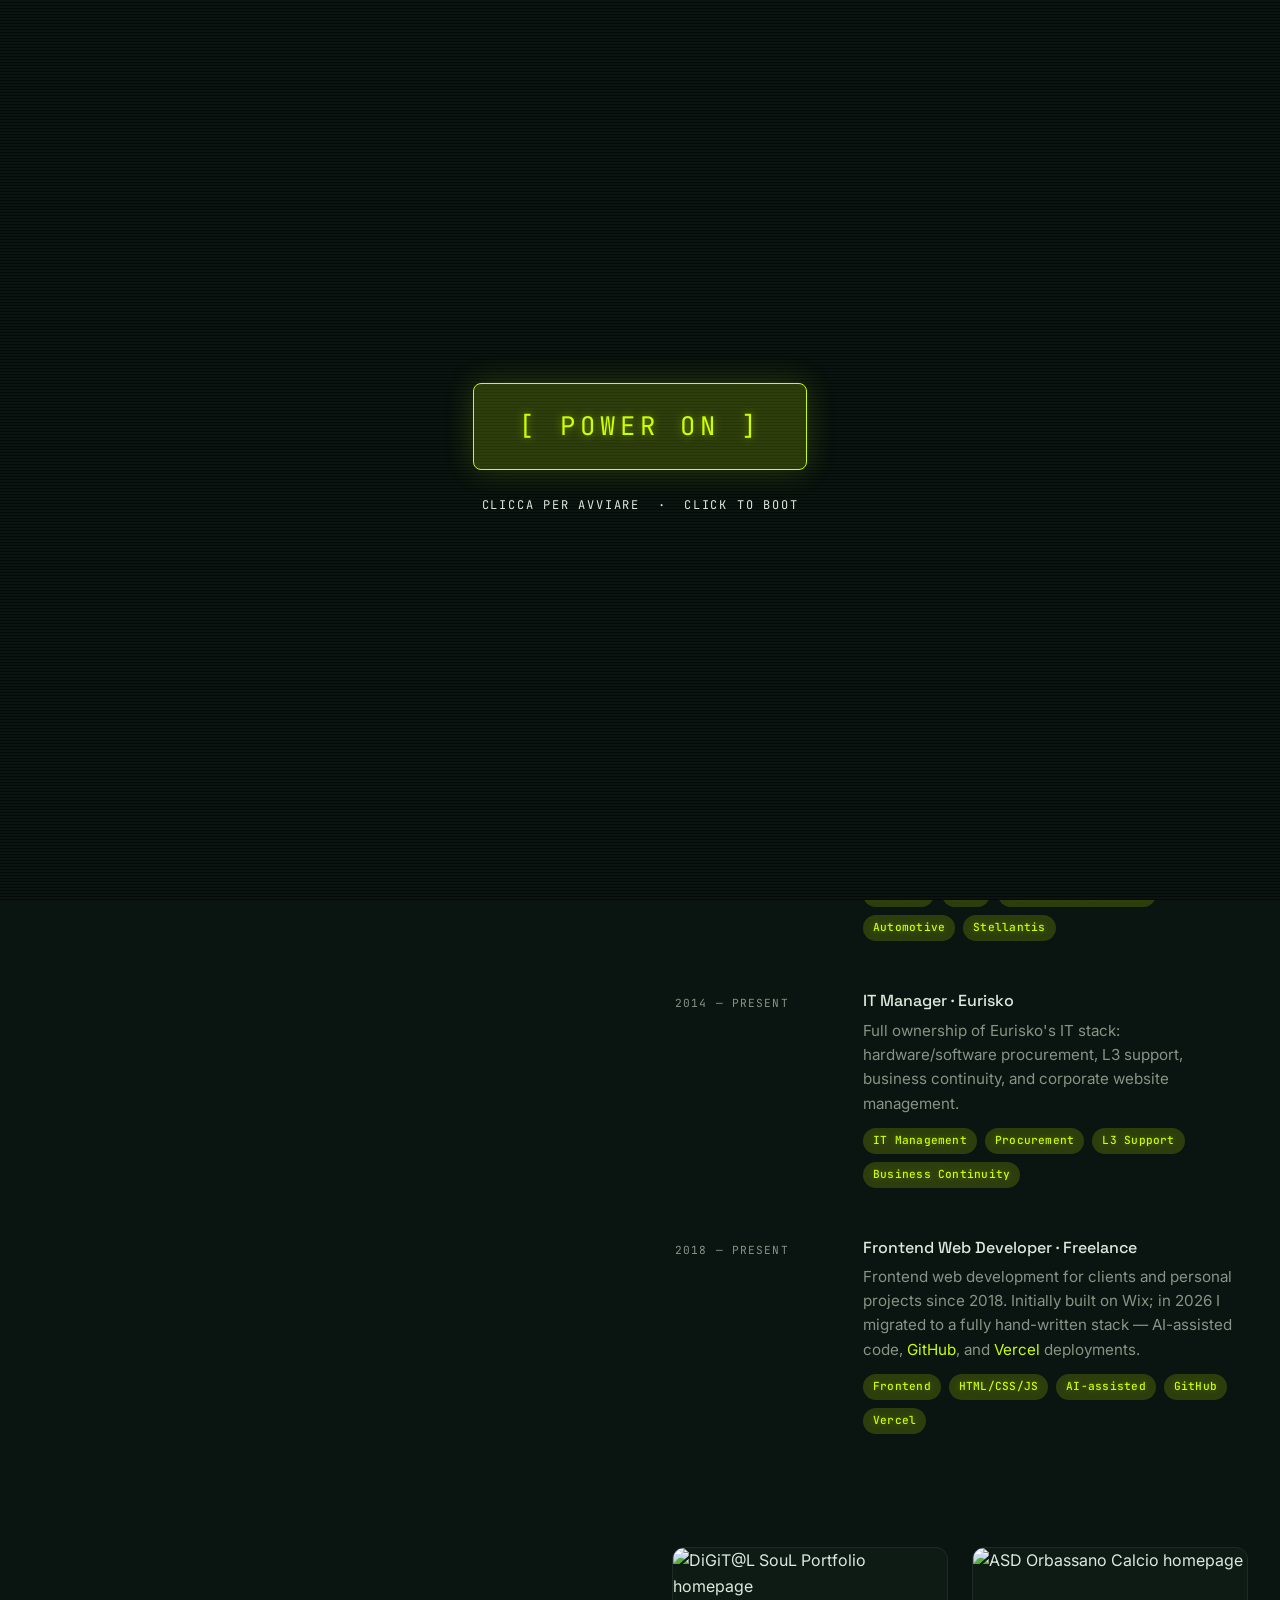
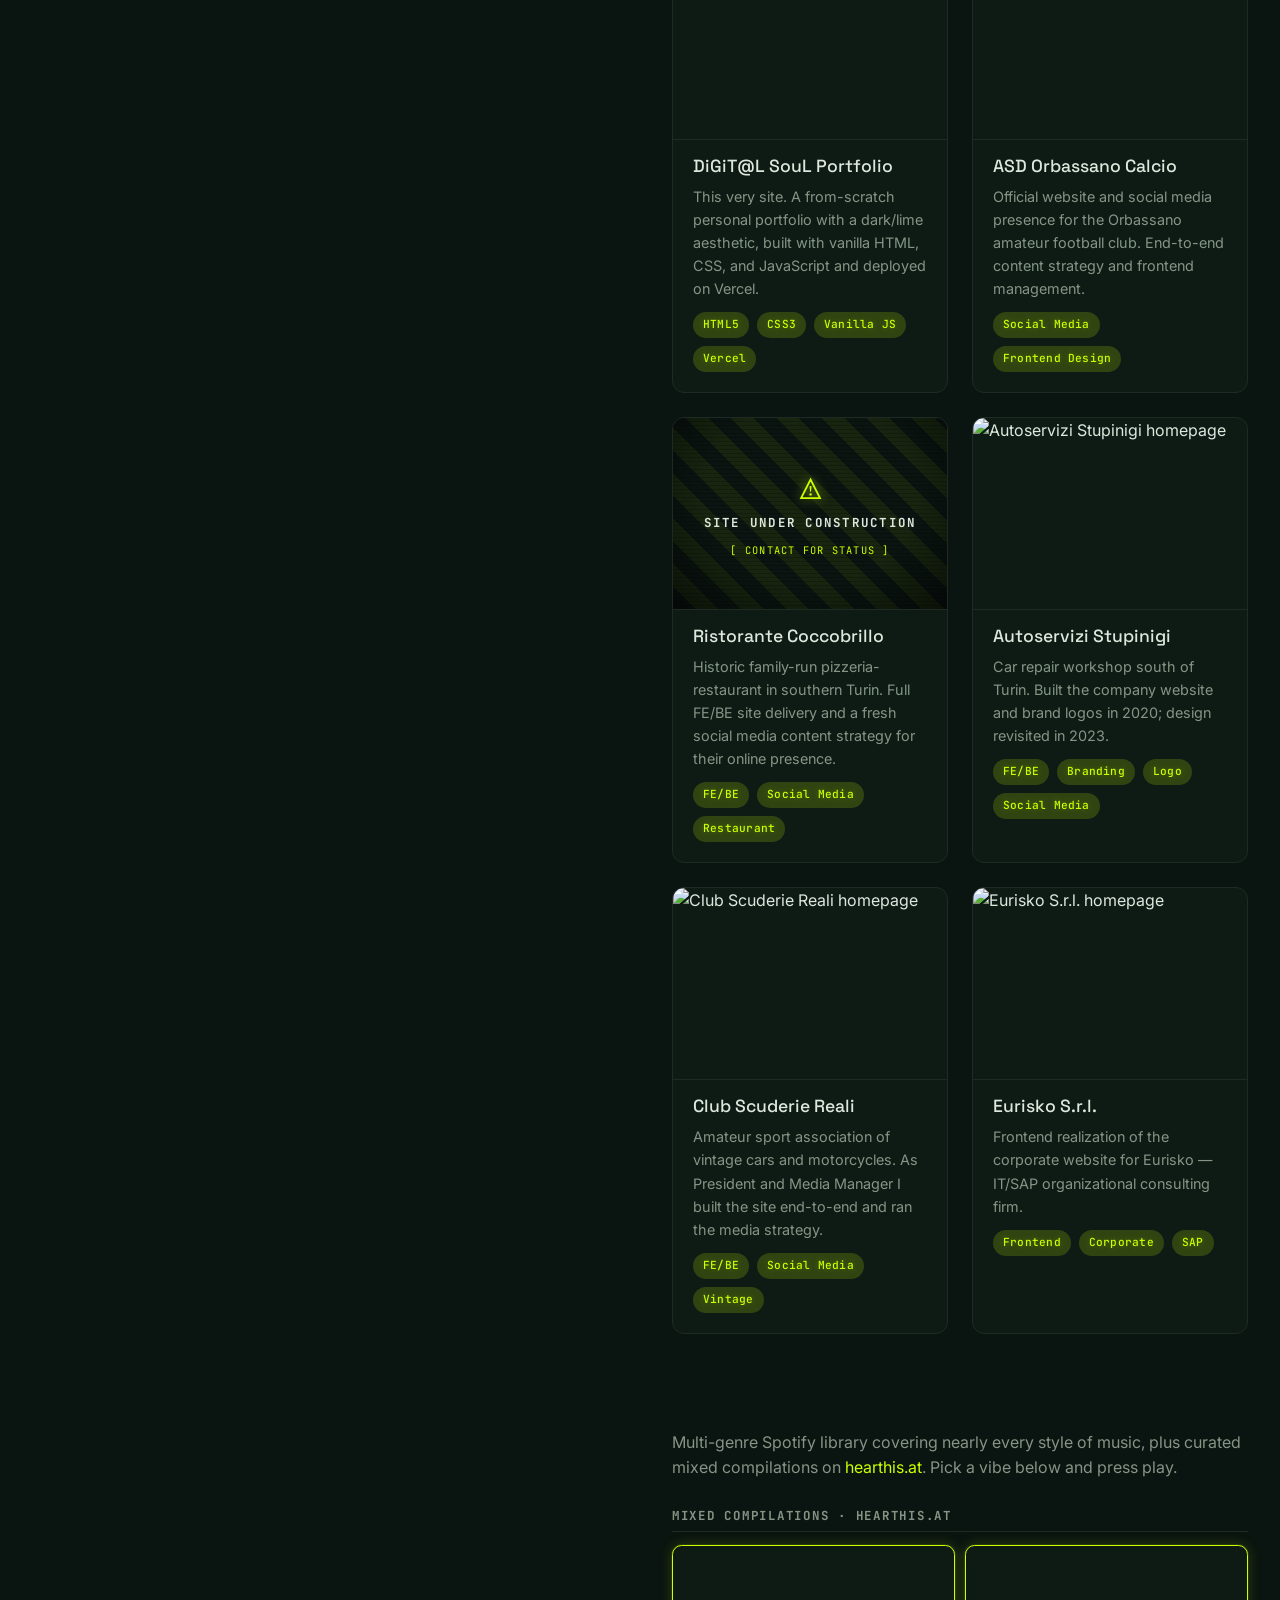
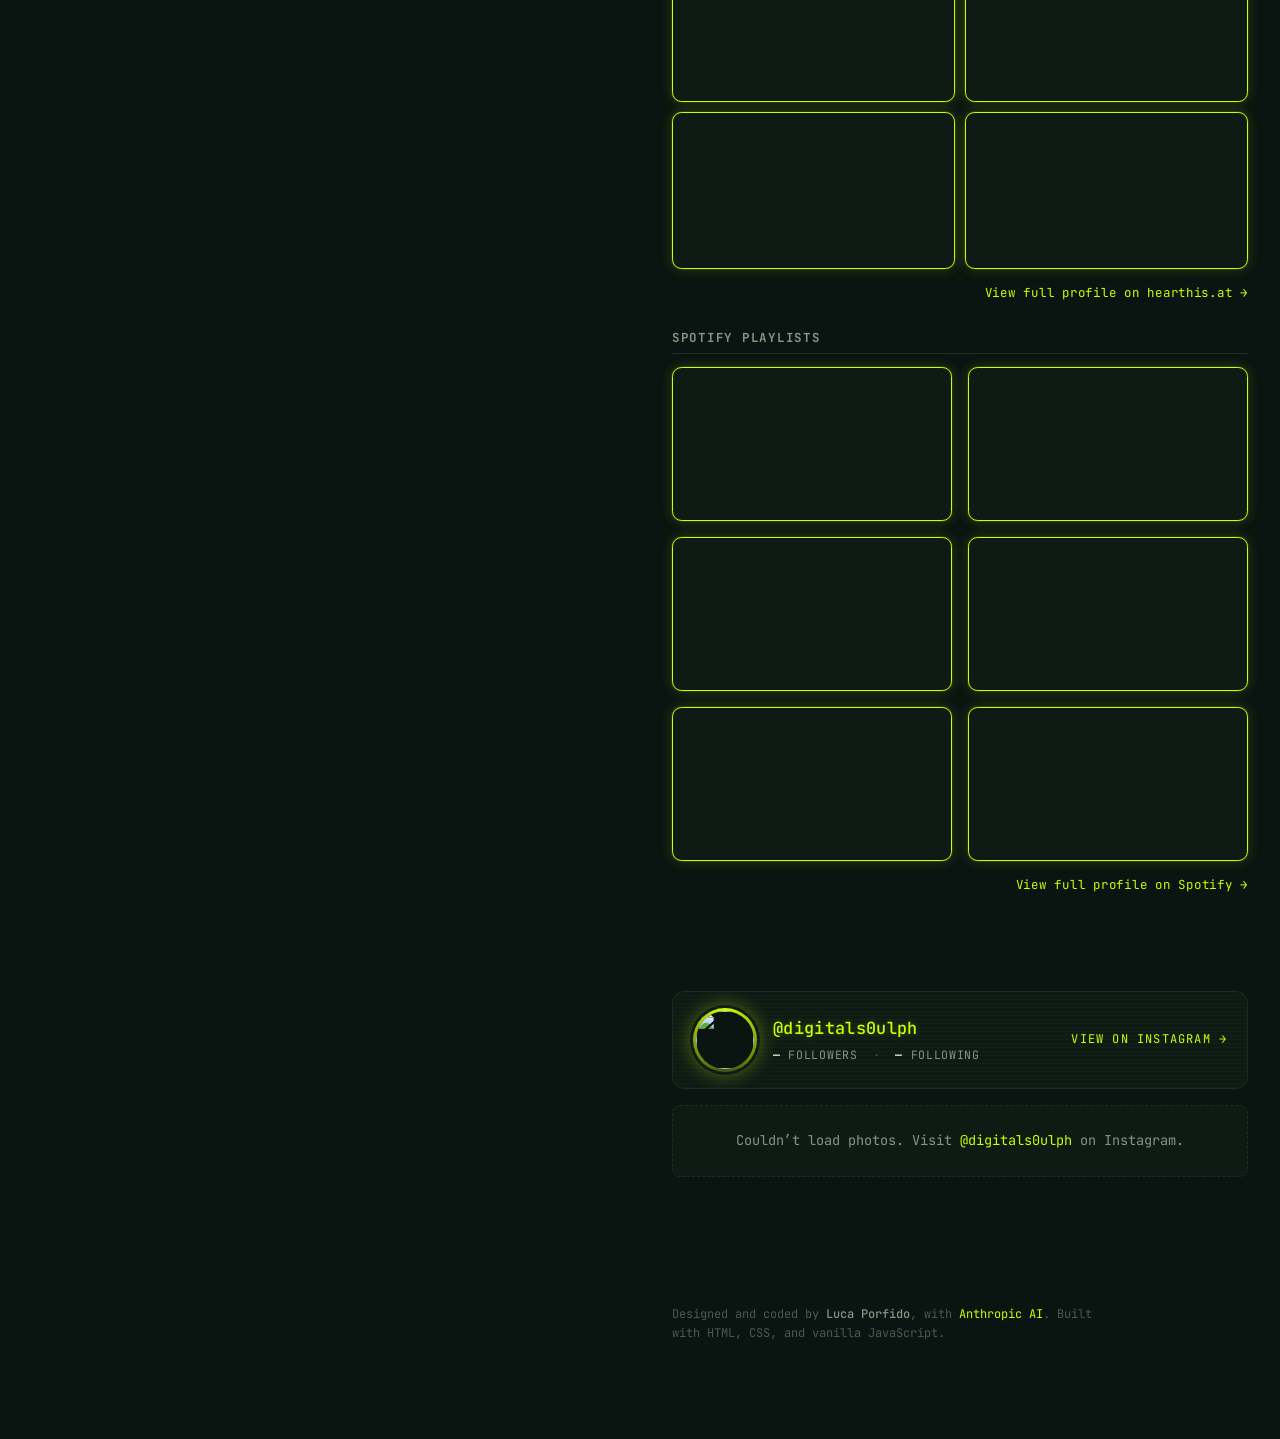
==== index.html @ 751213b8 "feat: link al profilo Spotify completo sotto la grid playlist (EN+IT) — 'View full profile on Spotif" ====
<!doctype html>
<html lang="en">
<head>
  <meta charset="utf-8">
  <meta name="viewport" content="width=device-width, initial-scale=1">
  <title>Luca Porfido — DiGiT@L SouL | IT Consultant &amp; Creative</title>
  <meta name="description" content="SAP Analyst & IT Manager from Turin, Italy. Functional SAP projects in automotive, IT infrastructure management, AI enthusiast, frontend dev, photographer and music selector.">
  <meta name="author" content="Luca Porfido">
  <meta name="theme-color" content="#0A1410">

  <meta property="og:type" content="website">
  <meta property="og:title" content="Luca Porfido — DiGiT@L SouL">
  <meta property="og:description" content="IT Consultant · Web Dev · Photographer · Music Dj and Selector">
  <meta property="og:url" content="https://digitalsoul.vercel.app">
  <meta property="og:image" content="https://digitalsoul.vercel.app/assets/og-image.jpg">

  <meta name="twitter:card" content="summary_large_image">
  <meta name="twitter:title" content="Luca Porfido — DiGiT@L SouL">
  <meta name="twitter:description" content="IT Consultant · Web Dev · Photographer · Music Dj and Selector">

  <link rel="canonical" href="https://digitalsoul.vercel.app/">
  <link rel="alternate" hreflang="en" href="https://digitalsoul.vercel.app/">
  <link rel="alternate" hreflang="it" href="https://digitalsoul.vercel.app/it/">
  <link rel="alternate" hreflang="x-default" href="https://digitalsoul.vercel.app/it/">
  <link rel="icon" type="image/svg+xml" href="favicon.svg">
  <link rel="alternate icon" href="favicon.ico">
  <link rel="preconnect" href="https://fonts.googleapis.com">
  <link rel="preconnect" href="https://fonts.gstatic.com" crossorigin>
  <link href="https://fonts.googleapis.com/css2?family=Inter:wght@400;500;700&family=Space+Grotesk:wght@400;500;700&family=JetBrains+Mono:wght@400;500&display=swap" rel="stylesheet">
  <link rel="stylesheet" href="styles.css">
</head>
<body>
  <a href="#main" class="skip-link">Skip to content</a>
  <div class="layout">
    <aside class="sidebar">
      <div class="sidebar__top">
        <div class="sidebar__header">
          <div class="sidebar__avatar" aria-hidden="true">
            <img class="sidebar__avatar-img" src="assets/avatar.png" alt="" loading="eager" decoding="async" onerror="this.parentElement.style.display='none'">
          </div>
          <div class="sidebar__identity">
            <h1 class="sidebar__name">Luca Porfido</h1>
            <h2 class="sidebar__alias">aka <span>DiGiT@L SouL</span><span class="cursor-blink" aria-hidden="true">_</span></h2>
          </div>
        </div>
        <p class="sidebar__tagline">IT Consultant · Web Dev · Photographer · Music Dj and Selector</p>
        <p class="sidebar__intro">I build process-driven solutions by day and creative experiences by night.</p>
        <p class="sidebar__contact">
          <span class="sidebar__contact-prompt" aria-hidden="true">›</span>
          <a href="mailto:retroemulator01@gmail.com" class="sidebar__contact-link">
            <span class="sidebar__contact-text">retroemulator01@gmail.com</span>
            <span class="sidebar__contact-cta" aria-hidden="true">SAY HI</span>
          </a>
        </p>
      </div>
      <div class="sidebar__menu" id="sidebar-menu">
        <nav class="sidebar__nav" aria-label="Section navigation">
          <ul>
            <li><a href="#about" class="nav-link"><span class="nav-link__indicator" aria-hidden="true"></span><span class="nav-link__label">About</span></a></li>
            <li><a href="#experience" class="nav-link"><span class="nav-link__indicator" aria-hidden="true"></span><span class="nav-link__label">Experience</span></a></li>
            <li><a href="#projects" class="nav-link"><span class="nav-link__indicator" aria-hidden="true"></span><span class="nav-link__label">Projects</span></a></li>
            <li><a href="#music" class="nav-link"><span class="nav-link__indicator" aria-hidden="true"></span><span class="nav-link__label">Music</span></a></li>
            <li><a href="#photo" class="nav-link"><span class="nav-link__indicator" aria-hidden="true"></span><span class="nav-link__label">Photo</span></a></li>
          </ul>
        </nav>
        <div class="sidebar__bottom">
        <div class="lang-switch" aria-label="Language">
          <a href="/it/" hreflang="it" class="lang-switch__link">IT</a>
          <span class="lang-switch__sep" aria-hidden="true">/</span>
          <a href="/" hreflang="en" class="lang-switch__link is-active">EN</a>
        </div>
        <ul class="sidebar__social" aria-label="Social links">
        <li>
          <a href="mailto:retroemulator01@gmail.com" aria-label="Email">
            <svg width="24" height="24" viewBox="0 0 24 24" fill="none" stroke="currentColor" stroke-width="2" stroke-linecap="round" stroke-linejoin="round" aria-hidden="true" focusable="false">
              <rect x="2" y="4" width="20" height="16" rx="2" ry="2"/>
              <polyline points="2,7 12,13 22,7"/>
            </svg>
          </a>
        </li>
        <li>
          <a href="https://www.linkedin.com/in/digitals0ul/" target="_blank" rel="noopener noreferrer" aria-label="LinkedIn">
            <svg width="24" height="24" viewBox="0 0 24 24" fill="currentColor" aria-hidden="true" focusable="false">
              <path d="M20.45 20.45h-3.55v-5.57c0-1.33-.02-3.04-1.85-3.04-1.85 0-2.13 1.45-2.13 2.94v5.67H9.36V9h3.41v1.56h.05c.48-.9 1.64-1.85 3.37-1.85 3.6 0 4.27 2.37 4.27 5.45v6.29zM5.34 7.43a2.06 2.06 0 1 1 0-4.13 2.06 2.06 0 0 1 0 4.13zM7.12 20.45H3.56V9h3.56v11.45zM22.22 0H1.77C.79 0 0 .77 0 1.72v20.56C0 23.23.79 24 1.77 24h20.45c.98 0 1.78-.77 1.78-1.72V1.72C24 .77 23.2 0 22.22 0z"/>
            </svg>
          </a>
        </li>
        <li>
          <a href="https://www.instagram.com/digitals0ulph/" target="_blank" rel="noopener noreferrer" aria-label="Instagram">
            <svg width="24" height="24" viewBox="0 0 24 24" fill="none" stroke="currentColor" stroke-width="2" stroke-linecap="round" stroke-linejoin="round" aria-hidden="true" focusable="false">
              <rect x="2" y="2" width="20" height="20" rx="5" ry="5"/>
              <path d="M16 11.37A4 4 0 1 1 12.63 8 4 4 0 0 1 16 11.37z"/>
              <line x1="17.5" y1="6.5" x2="17.51" y2="6.5"/>
            </svg>
          </a>
        </li>
        <li>
          <a href="https://github.com/retroemulator" target="_blank" rel="noopener noreferrer" aria-label="GitHub">
            <svg width="24" height="24" viewBox="0 0 24 24" fill="currentColor" aria-hidden="true" focusable="false">
              <path d="M12 .5C5.65.5.5 5.65.5 12c0 5.08 3.29 9.39 7.86 10.91.58.1.79-.25.79-.56 0-.28-.01-1.01-.02-1.99-3.2.7-3.87-1.54-3.87-1.54-.52-1.32-1.27-1.67-1.27-1.67-1.04-.71.08-.7.08-.7 1.15.08 1.76 1.18 1.76 1.18 1.02 1.76 2.69 1.25 3.34.96.1-.74.4-1.25.72-1.54-2.55-.29-5.24-1.28-5.24-5.69 0-1.26.45-2.29 1.18-3.1-.12-.29-.51-1.46.11-3.05 0 0 .96-.31 3.15 1.18a10.94 10.94 0 0 1 5.74 0c2.18-1.49 3.14-1.18 3.14-1.18.62 1.59.23 2.76.11 3.05.74.81 1.18 1.84 1.18 3.1 0 4.42-2.69 5.39-5.26 5.68.41.36.78 1.07.78 2.16 0 1.56-.01 2.81-.01 3.19 0 .31.21.67.8.56C20.21 21.39 23.5 17.08 23.5 12 23.5 5.65 18.35.5 12 .5z"/>
            </svg>
          </a>
        </li>
        <li>
          <button type="button" class="crt-toggle" aria-label="Toggle CRT mode" aria-pressed="true" title="Toggle CRT mode">
            <svg width="24" height="24" viewBox="0 0 24 24" fill="none" stroke="currentColor" stroke-width="2" stroke-linecap="round" stroke-linejoin="round" aria-hidden="true" focusable="false">
              <rect x="2" y="4" width="20" height="14" rx="2" ry="2"/>
              <line x1="2" y1="9" x2="22" y2="9"/>
              <line x1="2" y1="13" x2="22" y2="13"/>
              <line x1="8" y1="22" x2="16" y2="22"/>
              <line x1="12" y1="18" x2="12" y2="22"/>
            </svg>
          </button>
        </li>
      </ul>
        <p class="sidebar__copyright">
          <span class="sidebar__copyright-marker" aria-hidden="true">©</span>
          <span class="sidebar__copyright-text"><strong>2026 · Luca Porfido</strong><br>All content on this site is property of the author.<br>Please don't reuse it without written permission.</span>
        </p>
        </div>
      </div>
    </aside>
    <button type="button" class="hamburger" aria-controls="sidebar-menu" aria-expanded="false" aria-label="Open menu">
      <span class="hamburger__bars" aria-hidden="true">
        <span class="hamburger__bar"></span>
        <span class="hamburger__bar"></span>
        <span class="hamburger__bar"></span>
      </span>
    </button>
    <button type="button" class="crt-toggle crt-toggle--floating" aria-label="Toggle CRT mode" aria-pressed="true" title="Toggle CRT mode">
      <svg width="22" height="22" viewBox="0 0 24 24" fill="none" stroke="currentColor" stroke-width="2" stroke-linecap="round" stroke-linejoin="round" aria-hidden="true" focusable="false">
        <rect x="2" y="4" width="20" height="14" rx="2" ry="2"/>
        <line x1="2" y1="9" x2="22" y2="9"/>
        <line x1="2" y1="13" x2="22" y2="13"/>
        <line x1="8" y1="22" x2="16" y2="22"/>
        <line x1="12" y1="18" x2="12" y2="22"/>
      </svg>
    </button>
    <main id="main" class="content">
      <section id="about" class="section">
        <h2 class="section__heading section__heading--sticky-mobile">About</h2>
        <div class="section__body">
          <p>Hi, I'm Luca. Born in 1980, based in Turin, hooked on technology and its real-world applications for over 38 years.</p>
          <p>By day, I work as a Functional SAP Analyst and IT Manager at <a href="https://www.euriskosrl.it" target="_blank" rel="noopener noreferrer">Eurisko</a>, with hands-on experience implementing projects across the <a href="https://www.stellantis.com" target="_blank" rel="noopener noreferrer">Stellantis</a> group and its subsidiaries — FIAT, Maserati, Leapmotor, and others.</p>
          <p>Outside of SAP, I'm a web developer, a social media manager, a photographer, and a music dj and selector. I'm recognized for problem-solving and reverse engineering — I bring a proactive mindset and a commitment to high-quality standards in everything I do.</p>
          <p>Greenfield projects are where I really light up — I'd rather start from a blank page than retrofit something old. Building from zero forces clarity, and it's where the real creative work happens.</p>
          <p><a href="https://www.ibm.com/think/topics/artificial-intelligence" target="_blank" rel="noopener noreferrer">AI</a> is part of my daily practice, not a side curiosity. I use it across writing, code review, image creation and editing — and this very portfolio was designed and coded together with <a href="https://www.anthropic.com" target="_blank" rel="noopener noreferrer">Anthropic's Claude</a>, iteration after iteration. I treat AI as a partner that sharpens judgment, never replaces it.</p>
        </div>
        <p class="section__cta">
          <a href="resume.html">View Full Résumé →</a>
        </p>
      </section>

      <section id="experience" class="section">
        <h2 class="section__heading section__heading--sticky-mobile">Experience highlights</h2>
        <ol class="experience-list">
          <li class="experience-item">
            <span class="experience-item__date">2014 — Present</span>
            <div class="experience-item__body">
              <h3 class="experience-item__role">
                <a href="https://www.stellantis.com" target="_blank" rel="noopener noreferrer">SAP Analyst · Stellantis</a>
              </h3>
              <p>Functional analysis and SAP implementations across the <strong>Stellantis</strong> group's automotive value chain — FIAT, Maserati, Leapmotor, and other subsidiaries. Engaged via <a href="https://www.euriskosrl.it" target="_blank" rel="noopener noreferrer">Eurisko</a>.</p>
              <ul class="tags">
                <li>SAP R/3</li><li>ABAP</li><li>Functional Analysis</li><li>Automotive</li><li>Stellantis</li>
              </ul>
            </div>
          </li>
          <li class="experience-item">
            <span class="experience-item__date">2014 — Present</span>
            <div class="experience-item__body">
              <h3 class="experience-item__role">
                <a href="https://www.euriskosrl.it" target="_blank" rel="noopener noreferrer">IT Manager · Eurisko</a>
              </h3>
              <p>Full ownership of Eurisko's IT stack: hardware/software procurement, L3 support, business continuity, and corporate website management.</p>
              <ul class="tags">
                <li>IT Management</li><li>Procurement</li><li>L3 Support</li><li>Business Continuity</li>
              </ul>
            </div>
          </li>
          <li class="experience-item">
            <span class="experience-item__date">2018 — Present</span>
            <div class="experience-item__body">
              <h3 class="experience-item__role">Frontend Web Developer · Freelance</h3>
              <p>Frontend web development for clients and personal projects since 2018. Initially built on Wix; in 2026 I migrated to a fully hand-written stack — AI-assisted code, <a href="https://github.com" target="_blank" rel="noopener noreferrer">GitHub</a>, and <a href="https://vercel.com" target="_blank" rel="noopener noreferrer">Vercel</a> deployments.</p>
              <ul class="tags">
                <li>Frontend</li><li>HTML/CSS/JS</li><li>AI-assisted</li><li>GitHub</li><li>Vercel</li>
              </ul>
            </div>
          </li>
        </ol>
      </section>

      <section id="projects" class="section">
        <h2 class="section__heading section__heading--sticky-mobile">Projects</h2>
        <ul class="project-grid">
          <li class="project-card">
            <a href="https://digitalsoul.vercel.app" target="_blank" rel="noopener noreferrer" class="project-card__link">
              <img src="https://s.wordpress.com/mshots/v1/https%3A%2F%2Fdigitalsoul.vercel.app?w=600&amp;h=400" alt="DiGiT@L SouL Portfolio homepage" loading="lazy" class="project-card__image">
              <div class="project-card__body">
                <h3 class="project-card__title">DiGiT@L SouL Portfolio</h3>
                <p class="project-card__description">This very site. A from-scratch personal portfolio with a dark/lime aesthetic, built with vanilla HTML, CSS, and JavaScript and deployed on Vercel.</p>
                <ul class="tags">
                  <li>HTML5</li><li>CSS3</li><li>Vanilla JS</li><li>Vercel</li>
                </ul>
              </div>
            </a>
          </li>
          <li class="project-card">
            <a href="https://orbassanocalcio.com" target="_blank" rel="noopener noreferrer" class="project-card__link">
              <img src="https://s.wordpress.com/mshots/v1/https%3A%2F%2Forbassanocalcio.com?w=600&amp;h=400" alt="ASD Orbassano Calcio homepage" loading="lazy" class="project-card__image">
              <div class="project-card__body">
                <h3 class="project-card__title">ASD Orbassano Calcio</h3>
                <p class="project-card__description">Official website and social media presence for the Orbassano amateur football club. End-to-end content strategy and frontend management.</p>
                <ul class="tags">
                  <li>Social Media</li><li>Frontend Design</li>
                </ul>
              </div>
            </a>
          </li>
          <li class="project-card project-card--offline">
            <a href="mailto:retroemulator01@gmail.com?subject=Coccobrillo%20website%20status" class="project-card__link">
              <div class="project-card__image project-card__offline-tile" role="img" aria-label="Site under construction">
                <span class="project-card__offline-icon" aria-hidden="true">⚠</span>
                <span class="project-card__offline-title">Site under construction</span>
                <span class="project-card__offline-cta">[ contact for status ]</span>
              </div>
              <div class="project-card__body">
                <h3 class="project-card__title">Ristorante Coccobrillo</h3>
                <p class="project-card__description">Historic family-run pizzeria-restaurant in southern Turin. Full FE/BE site delivery and a fresh social media content strategy for their online presence.</p>
                <ul class="tags">
                  <li>FE/BE</li><li>Social Media</li><li>Restaurant</li>
                </ul>
              </div>
            </a>
          </li>
          <li class="project-card">
            <a href="https://www.autoservizistupinigi.com" target="_blank" rel="noopener noreferrer" class="project-card__link">
              <img src="https://s.wordpress.com/mshots/v1/https%3A%2F%2Fwww.autoservizistupinigi.com?w=600&amp;h=400" alt="Autoservizi Stupinigi homepage" loading="lazy" class="project-card__image">
              <div class="project-card__body">
                <h3 class="project-card__title">Autoservizi Stupinigi</h3>
                <p class="project-card__description">Car repair workshop south of Turin. Built the company website and brand logos in 2020; design revisited in 2023.</p>
                <ul class="tags">
                  <li>FE/BE</li><li>Branding</li><li>Logo</li><li>Social Media</li>
                </ul>
              </div>
            </a>
          </li>
          <li class="project-card">
            <a href="https://www.scuderiereali.com" target="_blank" rel="noopener noreferrer" class="project-card__link">
              <img src="https://s.wordpress.com/mshots/v1/https%3A%2F%2Fwww.scuderiereali.com?w=600&amp;h=400" alt="Club Scuderie Reali homepage" loading="lazy" class="project-card__image">
              <div class="project-card__body">
                <h3 class="project-card__title">Club Scuderie Reali</h3>
                <p class="project-card__description">Amateur sport association of vintage cars and motorcycles. As President and Media Manager I built the site end-to-end and ran the media strategy.</p>
                <ul class="tags">
                  <li>FE/BE</li><li>Social Media</li><li>Vintage</li>
                </ul>
              </div>
            </a>
          </li>
          <li class="project-card">
            <a href="https://www.euriskosrl.it" target="_blank" rel="noopener noreferrer" class="project-card__link">
              <img src="https://s.wordpress.com/mshots/v1/https%3A%2F%2Fwww.euriskosrl.it?w=600&amp;h=400" alt="Eurisko S.r.l. homepage" loading="lazy" class="project-card__image">
              <div class="project-card__body">
                <h3 class="project-card__title">Eurisko S.r.l.</h3>
                <p class="project-card__description">Frontend realization of the corporate website for Eurisko — IT/SAP organizational consulting firm.</p>
                <ul class="tags">
                  <li>Frontend</li><li>Corporate</li><li>SAP</li>
                </ul>
              </div>
            </a>
          </li>
        </ul>
      </section>

      <section id="music" class="section">
        <h2 class="section__heading section__heading--sticky-mobile">Selector &amp; Compilations</h2>
        <div class="section__body">
          <p>Multi-genre Spotify library covering nearly every style of music, plus curated mixed compilations on <a href="https://hearthis.at/digitalsoul/" target="_blank" rel="noopener noreferrer">hearthis.at</a>. Pick a vibe below and press play.</p>
        </div>

        <h3 class="music-subheading">Mixed compilations · hearthis.at</h3>
        <div class="music-grid music-grid--hearthis">
          <div class="music-frame"><iframe scrolling="no" width="100%" height="155" src="https://app.hearthis.at/embed/4561903/transparent_black/?hcolor=&amp;color=ccff00&amp;style=2&amp;block_size=2&amp;block_space=1&amp;background=1&amp;waveform=1&amp;cover=1&amp;autoplay=0&amp;css=" frameborder="0" allowtransparency="true" allow="autoplay" loading="lazy" title="Zarra Compilation 2020 on hearthis.at"></iframe></div>
          <div class="music-frame"><iframe scrolling="no" width="100%" height="155" src="https://app.hearthis.at/embed/4565942/transparent_black/?hcolor=&amp;color=ccff00&amp;style=2&amp;block_size=2&amp;block_space=1&amp;background=1&amp;waveform=1&amp;cover=1&amp;autoplay=0&amp;css=" frameborder="0" allowtransparency="true" allow="autoplay" loading="lazy" title="Zarra Compilation 2011 on hearthis.at"></iframe></div>
          <div class="music-frame"><iframe scrolling="no" width="100%" height="155" src="https://app.hearthis.at/embed/4565797/transparent_black/?hcolor=&amp;color=ccff00&amp;style=2&amp;block_size=2&amp;block_space=1&amp;background=1&amp;waveform=1&amp;cover=1&amp;autoplay=0&amp;css=" frameborder="0" allowtransparency="true" allow="autoplay" loading="lazy" title="Zarra Compilation 2010 XMAS on hearthis.at"></iframe></div>
          <div class="music-frame"><iframe scrolling="no" width="100%" height="155" src="https://app.hearthis.at/embed/4568571/transparent_black/?hcolor=&amp;color=ccff00&amp;style=2&amp;block_size=2&amp;block_space=1&amp;background=1&amp;waveform=1&amp;cover=1&amp;autoplay=0&amp;css=" frameborder="0" allowtransparency="true" allow="autoplay" loading="lazy" title="Zarra Compilation 2009 on hearthis.at"></iframe></div>
        </div>
        <p class="music-cta"><a href="https://hearthis.at/digitalsoul/" target="_blank" rel="noopener noreferrer">View full profile on hearthis.at →</a></p>

        <h3 class="music-subheading">Spotify playlists</h3>
        <div class="music-grid">
          <div class="music-frame"><iframe src="https://open.spotify.com/embed/playlist/2ahUKHAZgJqGoofSOtzTG5?utm_source=generator&amp;theme=0" width="100%" height="152" frameborder="0" allowfullscreen allow="autoplay; clipboard-write; encrypted-media; fullscreen; picture-in-picture" loading="lazy" title="Spotify playlist"></iframe></div>
          <div class="music-frame"><iframe src="https://open.spotify.com/embed/playlist/4Cb1fUs1LPwRByQeZz1ZnC?utm_source=generator&amp;theme=0" width="100%" height="152" frameborder="0" allowfullscreen allow="autoplay; clipboard-write; encrypted-media; fullscreen; picture-in-picture" loading="lazy" title="Spotify playlist"></iframe></div>
          <div class="music-frame"><iframe src="https://open.spotify.com/embed/playlist/0NPLhEiC4202Q6aHVJlfX7?utm_source=generator&amp;theme=0" width="100%" height="152" frameborder="0" allowfullscreen allow="autoplay; clipboard-write; encrypted-media; fullscreen; picture-in-picture" loading="lazy" title="Spotify playlist"></iframe></div>
          <div class="music-frame"><iframe src="https://open.spotify.com/embed/playlist/6rroCegOOaQzIyt1ntxwpZ?utm_source=generator&amp;theme=0" width="100%" height="152" frameborder="0" allowfullscreen allow="autoplay; clipboard-write; encrypted-media; fullscreen; picture-in-picture" loading="lazy" title="Spotify playlist"></iframe></div>
          <div class="music-frame"><iframe src="https://open.spotify.com/embed/playlist/5mkcuxOn5qrSCvw0UwEXRQ?utm_source=generator&amp;theme=0" width="100%" height="152" frameborder="0" allowfullscreen allow="autoplay; clipboard-write; encrypted-media; fullscreen; picture-in-picture" loading="lazy" title="Spotify playlist"></iframe></div>
          <div class="music-frame"><iframe src="https://open.spotify.com/embed/playlist/6PmOzgxI1JjxQh8KY2MdCK?utm_source=generator&amp;theme=0" width="100%" height="152" frameborder="0" allowfullscreen allow="autoplay; clipboard-write; encrypted-media; fullscreen; picture-in-picture" loading="lazy" title="Spotify playlist"></iframe></div>
        </div>
        <p class="music-cta"><a href="https://open.spotify.com/user/digitalsoul3" target="_blank" rel="noopener noreferrer">View full profile on Spotify →</a></p>
      </section>

      <section id="photo" class="section">
        <h2 class="section__heading section__heading--sticky-mobile">Photography</h2>
        <a class="ig-profile" href="https://www.instagram.com/digitals0ulph/" target="_blank" rel="noopener noreferrer" data-instagram-profile aria-label="Visit @digitals0ulph on Instagram">
          <span class="ig-profile__avatar-ring" aria-hidden="true">
            <img class="ig-profile__avatar" src="" alt="" loading="lazy" decoding="async">
          </span>
          <span class="ig-profile__info">
            <span class="ig-profile__handle">@digitals0ulph</span>
            <span class="ig-profile__stats">
              <span class="ig-profile__stat"><strong class="ig-profile__count" data-key="followers">—</strong> followers</span>
              <span class="ig-profile__sep" aria-hidden="true">·</span>
              <span class="ig-profile__stat"><strong class="ig-profile__count" data-key="following">—</strong> following</span>
            </span>
          </span>
          <span class="ig-profile__cta">
            <span class="ig-profile__cta-label">View on Instagram</span>
            <span class="ig-profile__arrow" aria-hidden="true">→</span>
          </span>
        </a>
        <ul class="photo-grid" data-instagram-feed>
          <li class="photo-grid__status">Loading photos from <a href="https://www.instagram.com/digitals0ulph/" target="_blank" rel="noopener noreferrer">@digitals0ulph</a>…</li>
        </ul>
      </section>

      <footer class="footer">
        <p class="footer__text">
          Designed and coded by <strong>Luca Porfido</strong>, with <a href="https://www.anthropic.com" target="_blank" rel="noopener noreferrer">Anthropic AI</a>.
          Built with HTML, CSS, and vanilla JavaScript.
        </p>
      </footer>
    </main>
  </div>
  <div class="spotlight" aria-hidden="true"></div>
  <script src="script.js" defer></script>
</body>
</html>
---- styles.css ----
/* DiGiT@L SouL — styles.css
   Design system, base reset, body styling. */

/* === Design tokens === */
:root {
  /* Colors — Pip-Boy phosphor CRT palette */
  --color-bg: #0A1410;
  --color-bg-elevated: #0E1B15;
  --color-fg: #DDE8DD;
  --color-fg-muted: #859585;
  --color-fg-subtle: #4A5A50;
  --color-accent: #CCFF00;
  --color-accent-hover: #DDFF33;
  --color-accent-glow: rgba(204, 255, 0, 0.18);
  --color-phosphor-glow: 0 0 8px rgba(204, 255, 0, 0.45);
  --color-phosphor-glow-soft: 0 0 6px rgba(204, 255, 0, 0.25);
  --color-border: #1E2A24;

  /* Typography */
  --font-display: 'Space Grotesk', system-ui, sans-serif;
  --font-body: 'Inter', system-ui, sans-serif;
  --font-mono: 'JetBrains Mono', ui-monospace, monospace;

  /* Sizing */
  --max-content-width: 36rem;
  --sidebar-padding: 6rem;
  --section-spacing: 6rem;

  /* Transitions */
  --transition-fast: 150ms ease;
  --transition-default: 300ms ease;
}

@media (max-width: 1023px) {
  :root {
    --sidebar-padding: 3rem;
    --section-spacing: 4rem;
  }
}

/* === Reset === */
*,
*::before,
*::after {
  box-sizing: border-box;
}

html {
  -webkit-text-size-adjust: 100%;
  -moz-text-size-adjust: 100%;
  text-size-adjust: 100%;
  scroll-behavior: smooth;
}

@media (prefers-reduced-motion: reduce) {
  html { scroll-behavior: auto; }
  *,
  *::before,
  *::after {
    animation-duration: 0.01ms !important;
    animation-iteration-count: 1 !important;
    transition-duration: 0.01ms !important;
    scroll-behavior: auto !important;
  }
}

body {
  margin: 0;
  min-height: 100vh;
  background: var(--color-bg);
  color: var(--color-fg);
  font-family: var(--font-body);
  font-size: 1rem;
  line-height: 1.6;
  -webkit-font-smoothing: antialiased;
  -moz-osx-font-smoothing: grayscale;
  text-rendering: optimizeLegibility;
}

h1, h2, h3, h4, h5, h6 {
  font-family: var(--font-display);
  font-weight: 700;
  line-height: 1.2;
  margin: 0 0 0.5em;
  color: var(--color-fg);
}

p {
  margin: 0 0 1em;
}

ul, ol {
  margin: 0;
  padding: 0;
}

img,
svg,
iframe {
  display: block;
  max-width: 100%;
}

a {
  color: inherit;
  text-decoration: none;
}

button {
  font: inherit;
  background: none;
  border: 0;
  color: inherit;
  cursor: pointer;
  padding: 0;
}

::selection {
  background: var(--color-accent);
  color: var(--color-bg);
}

/* === Skip link === */
.skip-link {
  position: absolute;
  top: -100px;
  left: 1rem;
  background: var(--color-accent);
  color: var(--color-bg);
  padding: 0.5rem 1rem;
  font-family: var(--font-mono);
  font-size: 0.875rem;
  font-weight: 500;
  border-radius: 0.25rem;
  z-index: 200;
  transition: top var(--transition-fast);
}
.skip-link:focus {
  top: 1rem;
  outline: 2px solid var(--color-fg);
  outline-offset: 2px;
}

/* === Focus rings === */
:focus-visible {
  outline: 2px solid var(--color-accent);
  outline-offset: 4px;
  border-radius: 2px;
}

/* === Selection text === */
strong {
  color: var(--color-fg);
  font-weight: 700;
}

/* === Layout (two columns on desktop) === */
.layout {
  display: grid;
  grid-template-columns: 1fr 1fr;
  gap: 4rem;
  max-width: 90rem;
  margin: 0 auto;
  padding: 0 2rem;
}

.sidebar {
  position: sticky;
  top: 0;
  height: 100vh;
  padding: var(--sidebar-padding) 0;
  display: flex;
  flex-direction: column;
}
.sidebar__menu {
  display: flex;
  flex-direction: column;
  flex: 1;
  justify-content: space-between;
  gap: 1.5rem;
}

.content {
  padding: var(--sidebar-padding) 0;
  max-width: var(--max-content-width);
}

@media (max-width: 1023px) {
  .layout {
    grid-template-columns: 1fr;
    gap: 0;
    padding: 0 1.5rem;
  }
  .sidebar {
    position: static;
    height: auto;
    padding-bottom: 2rem;
  }
  .content {
    max-width: 100%;
    padding-top: 1rem;
  }
}

/* === Sidebar top: name, alias, tagline, intro === */
.sidebar__name {
  font-family: var(--font-display);
  font-size: clamp(2rem, 4.5vw, 3rem);
  font-weight: 700;
  letter-spacing: -0.02em;
  margin: 0 0 0.25rem;
  color: var(--color-fg);
}

.sidebar__alias {
  font-family: var(--font-mono);
  font-size: 1rem;
  font-weight: 400;
  color: var(--color-fg-muted);
  margin: 0 0 1.5rem;
  letter-spacing: 0.02em;
}
.sidebar__alias span {
  color: var(--color-accent);
  font-weight: 500;
}

.sidebar__tagline {
  font-family: var(--font-display);
  font-size: 1.125rem;
  font-weight: 500;
  color: var(--color-fg);
  margin: 0 0 1.5rem;
  line-height: 1.4;
}

.sidebar__intro {
  font-size: 0.9rem;
  color: var(--color-fg-muted);
  line-height: 1.5;
  margin: 0;
  white-space: nowrap;
}
@media (max-width: 900px) {
  .sidebar__intro {
    white-space: normal;
  }
}
.sidebar__contact {
  position: relative;
  display: inline-flex;
  align-items: center;
  gap: 0.5rem;
  margin: 0.85rem 0 0 0;
  padding: 0.45rem 0.8rem;
  font-family: var(--font-mono);
  font-size: 0.78rem;
  letter-spacing: 0.02em;
  background: var(--color-bg-elevated);
  border: 1px solid var(--color-border);
  border-radius: 0.45rem;
  overflow: hidden;
  transition: border-color var(--transition-default), transform var(--transition-default), box-shadow var(--transition-default);
}
.sidebar__contact::before {
  content: '';
  position: absolute;
  top: 0;
  left: -130%;
  width: 60%;
  height: 100%;
  background: linear-gradient(
    90deg,
    transparent 0%,
    rgba(204, 255, 0, 0.18) 50%,
    transparent 100%
  );
  pointer-events: none;
  animation: contact-shimmer 5.5s ease-in-out infinite;
  z-index: 0;
}
@keyframes contact-shimmer {
  0%   { left: -130%; }
  55%  { left: 230%; }
  100% { left: 230%; }
}
.sidebar__contact-prompt {
  position: relative;
  z-index: 1;
  color: var(--color-accent);
  font-weight: 700;
  flex-shrink: 0;
  text-shadow: 0 0 6px rgba(204, 255, 0, 0.55);
  animation: contact-prompt-pulse 1.6s ease-in-out infinite;
}
@keyframes contact-prompt-pulse {
  0%, 100% { opacity: 0.55; transform: translateX(0); }
  50%      { opacity: 1;    transform: translateX(2px); }
}
.sidebar__contact-link {
  position: relative;
  z-index: 1;
  display: inline-flex;
  align-items: center;
  gap: 0.7rem;
  color: var(--color-accent);
  text-decoration: none;
  transition: text-shadow var(--transition-fast);
}
.sidebar__contact-text {
  position: relative;
  border-bottom: 1px solid transparent;
  transition: border-color var(--transition-fast);
}
.sidebar__contact-cta {
  display: inline-flex;
  align-items: center;
  font-size: 0.68rem;
  letter-spacing: 0.14em;
  text-transform: uppercase;
  color: var(--color-bg);
  background: var(--color-accent);
  padding: 0.18rem 0.55rem;
  border-radius: 999px;
  font-weight: 700;
  box-shadow: 0 0 12px rgba(204, 255, 0, 0.4);
  transform: translateX(-4px);
  opacity: 0;
  transition: transform var(--transition-default), opacity var(--transition-default);
}
.sidebar__contact:hover {
  border-color: var(--color-accent);
  transform: translateY(-2px);
  box-shadow: 0 0 0 1px var(--color-accent), 0 6px 22px rgba(204, 255, 0, 0.3);
}
.sidebar__contact:hover .sidebar__contact-prompt {
  animation: none;
  opacity: 1;
  transform: translateX(3px);
}
.sidebar__contact:hover .sidebar__contact-text {
  border-bottom-color: var(--color-accent);
  text-shadow: 0 0 10px rgba(204, 255, 0, 0.55);
}
.sidebar__contact:hover .sidebar__contact-cta {
  transform: translateX(0);
  opacity: 1;
}
.sidebar__contact:focus-within {
  border-color: var(--color-accent);
  box-shadow: 0 0 0 1px var(--color-accent), 0 6px 22px rgba(204, 255, 0, 0.3);
}
@media (prefers-reduced-motion: reduce) {
  .sidebar__contact::before,
  .sidebar__contact-prompt {
    animation: none;
  }
  .sidebar__contact-prompt {
    opacity: 1;
  }
}

/* === Sidebar navigation === */
.sidebar__nav {
  margin-top: 3rem;
}
.sidebar__nav ul {
  list-style: none;
  display: flex;
  flex-direction: column;
  gap: 0.5rem;
}
.nav-link {
  display: inline-flex;
  align-items: center;
  padding: 0.25rem 0;
  text-decoration: none;
  color: inherit;
}
.nav-link__indicator {
  display: inline-block;
  width: 1.5rem;
  height: 1px;
  background: var(--color-fg-subtle);
  margin-right: 1rem;
  transition: width var(--transition-default), background var(--transition-default);
}
.nav-link:hover .nav-link__indicator,
.nav-link:focus-visible .nav-link__indicator,
.nav-link.is-active .nav-link__indicator {
  width: 4rem;
  background: var(--color-accent);
}
.nav-link__label {
  font-family: var(--font-mono);
  font-size: 0.75rem;
  letter-spacing: 0.1em;
  text-transform: uppercase;
  color: var(--color-fg-muted);
  transition: color var(--transition-fast);
}
.nav-link:hover .nav-link__label,
.nav-link:focus-visible .nav-link__label,
.nav-link.is-active .nav-link__label {
  color: var(--color-fg);
}

@media (max-width: 1023px) {
  .sidebar__menu { display: none; }
}

/* === Sidebar social === */
.sidebar__social {
  list-style: none;
  display: flex;
  align-items: center;
  gap: 1.25rem;
  margin: 0;
  padding: 0;
}
.sidebar__social a {
  display: inline-flex;
  align-items: center;
  justify-content: center;
  color: var(--color-fg-muted);
  transition: color var(--transition-fast), transform var(--transition-fast);
}
.sidebar__social a:hover,
.sidebar__social a:focus-visible {
  color: var(--color-fg);
  transform: translateY(-2px);
}
.sidebar__social svg {
  width: 1.5rem;
  height: 1.5rem;
}

@media (max-width: 1023px) {
  .sidebar__social {
    margin-top: 1.5rem;
  }
}

/* === Sections === */
.section {
  margin-bottom: var(--section-spacing);
  scroll-margin-top: 4rem;
}
.section:last-child {
  margin-bottom: 0;
}
.section__heading {
  font-family: var(--font-mono);
  font-size: 0.75rem;
  font-weight: 500;
  text-transform: uppercase;
  letter-spacing: 0.15em;
  color: var(--color-fg);
  margin: 0 0 1.5rem;
  padding: 1rem 0;
  background: rgba(10, 20, 16, 0.85);
  backdrop-filter: blur(8px);
}
@media (min-width: 1024px) {
  .section__heading--sticky-mobile {
    position: absolute;
    width: 1px;
    height: 1px;
    padding: 0;
    margin: -1px;
    overflow: hidden;
    clip: rect(0, 0, 0, 0);
    white-space: nowrap;
    border: 0;
  }
}
@media (max-width: 1023px) {
  .section__heading--sticky-mobile {
    position: sticky;
    top: 0;
    z-index: 20;
    margin: 0 -1.5rem 1.5rem;
    padding: 1rem 1.5rem;
  }
}

.section__body p {
  color: var(--color-fg-muted);
  margin: 0 0 1rem;
}
.section__body p:last-child {
  margin-bottom: 0;
}
.section__body strong {
  color: var(--color-fg);
}

/* === Experience list === */
.experience-list {
  list-style: none;
  padding: 0;
  margin: 0;
  display: flex;
  flex-direction: column;
  gap: 1rem;
}

.experience-item {
  display: grid;
  grid-template-columns: 9rem 1fr;
  gap: 2.75rem;
  padding: 1rem;
  margin: 0 -1rem;
  border-radius: 0.5rem;
  border: 1px solid transparent;
  border-left: 3px solid transparent;
  transition: background var(--transition-default), border-color var(--transition-default);
}
.experience-item:hover {
  background: var(--color-bg-elevated);
  border-left-color: var(--color-accent);
}
.experience-item:hover .experience-item__role,
.experience-item:hover .experience-item__role a {
  color: var(--color-accent);
}

.experience-item__date {
  font-family: var(--font-mono);
  font-size: 0.7rem;
  letter-spacing: 0.1em;
  text-transform: uppercase;
  color: var(--color-fg-muted);
  padding-top: 0.25rem;
  white-space: nowrap;
}

.experience-item__body p {
  color: var(--color-fg-muted);
  font-size: 0.95rem;
  margin: 0.5rem 0;
}

.experience-item__role {
  font-family: var(--font-display);
  font-size: 1rem;
  font-weight: 500;
  color: var(--color-fg);
  margin: 0;
  transition: color var(--transition-fast);
}
.experience-item__role a {
  color: inherit;
  text-decoration: none;
  transition: color var(--transition-fast);
}
.experience-item__role a:hover,
.experience-item__role a:focus-visible {
  color: var(--color-accent);
  text-decoration: none;
}

@media (max-width: 640px) {
  .experience-item {
    grid-template-columns: 1fr;
    gap: 0.5rem;
  }
}

/* === Tags === */
.tags {
  list-style: none;
  display: flex;
  flex-wrap: wrap;
  gap: 0.5rem;
  margin: 0.75rem 0 0;
  padding: 0;
}
.tags li {
  font-family: var(--font-mono);
  font-size: 0.7rem;
  font-weight: 500;
  color: var(--color-accent);
  background: var(--color-accent-glow);
  padding: 0.25rem 0.625rem;
  border-radius: 999px;
  letter-spacing: 0.02em;
}

/* === Section CTA === */
.section__cta {
  margin-top: 2rem;
}
.section__cta a {
  display: inline-flex;
  align-items: center;
  gap: 0.5rem;
  font-family: var(--font-display);
  font-weight: 500;
  color: var(--color-fg);
  border-bottom: 1px solid var(--color-fg-subtle);
  padding-bottom: 0.25rem;
  transition: color var(--transition-fast), border-color var(--transition-fast);
}
.section__cta a:hover,
.section__cta a:focus-visible {
  color: var(--color-accent);
  border-color: var(--color-accent);
  text-decoration: none;
}

/* === Project grid === */
.project-grid {
  list-style: none;
  display: grid;
  grid-template-columns: 1fr;
  gap: 1.5rem;
  padding: 0;
  margin: 0;
}
@media (min-width: 720px) {
  .project-grid {
    grid-template-columns: repeat(2, 1fr);
  }
}

.project-card {
  background: var(--color-bg-elevated);
  border: 1px solid var(--color-border);
  border-radius: 0.75rem;
  overflow: hidden;
  transition: transform var(--transition-default), border-color var(--transition-default), box-shadow var(--transition-default);
}
.project-card:hover {
  transform: scale(1.02);
  border-color: var(--color-accent);
  box-shadow: 0 0 24px var(--color-accent-glow);
}

.project-card__link {
  display: block;
  color: inherit;
  text-decoration: none;
}
.project-card__link:hover,
.project-card__link:focus-visible {
  text-decoration: none;
}

.project-card__image {
  width: 100%;
  height: 12rem;
  object-fit: cover;
  display: block;
  border-bottom: 1px solid var(--color-border);
}
.project-card__offline-tile {
  position: relative;
  display: flex;
  flex-direction: column;
  align-items: center;
  justify-content: center;
  gap: 0.55rem;
  padding: 1rem;
  text-align: center;
  font-family: var(--font-mono);
  background:
    repeating-linear-gradient(
      45deg,
      transparent 0,
      transparent 16px,
      rgba(204, 255, 0, 0.07) 16px,
      rgba(204, 255, 0, 0.07) 32px
    ),
    var(--color-bg);
  overflow: hidden;
}
.project-card__offline-tile::before {
  content: '';
  position: absolute;
  inset: 0;
  background: repeating-linear-gradient(
    180deg,
    transparent 0,
    transparent 3px,
    rgba(0, 0, 0, 0.22) 3px,
    rgba(0, 0, 0, 0.22) 4px
  );
  pointer-events: none;
}
.project-card__offline-tile::after {
  content: '';
  position: absolute;
  inset: 0;
  background: radial-gradient(ellipse at 50% 40%, transparent 0%, transparent 55%, rgba(0, 0, 0, 0.55) 100%);
  pointer-events: none;
}
.project-card__offline-icon {
  position: relative;
  z-index: 1;
  font-size: 2.2rem;
  line-height: 1;
  color: var(--color-accent);
  text-shadow: 0 0 12px rgba(204, 255, 0, 0.55);
  animation: card-offline-blink 2.4s ease-in-out infinite;
}
.project-card__offline-title {
  position: relative;
  z-index: 1;
  font-size: 0.78rem;
  font-weight: 700;
  letter-spacing: 0.18em;
  text-transform: uppercase;
  color: var(--color-fg);
}
.project-card__offline-cta {
  position: relative;
  z-index: 1;
  font-size: 0.65rem;
  letter-spacing: 0.12em;
  text-transform: uppercase;
  color: var(--color-accent);
}
@keyframes card-offline-blink {
  0%, 100% { opacity: 1; }
  48%      { opacity: 0.3; }
  52%      { opacity: 0.3; }
}
@media (prefers-reduced-motion: reduce) {
  .project-card__offline-icon { animation: none; }
}

.project-card__body {
  padding: 1rem 1.25rem 1.25rem;
}

.project-card__title {
  font-family: var(--font-display);
  font-size: 1.1rem;
  font-weight: 500;
  color: var(--color-fg);
  margin: 0 0 0.5rem;
  transition: color var(--transition-fast);
}
.project-card:hover .project-card__title {
  color: var(--color-accent);
}

.project-card__description {
  color: var(--color-fg-muted);
  font-size: 0.9rem;
  margin: 0;
}

/* === Mix embeds === */
.mix-embeds {
  display: grid;
  grid-template-columns: 1fr;
  gap: 1rem;
  margin-top: 1rem;
}
.mix-embeds__iframe {
  width: 100%;
  height: 9.5rem;
  border: 1px solid var(--color-border);
  border-radius: 0.5rem;
  background: var(--color-bg-elevated);
  transition: border-color var(--transition-default);
}
.mix-embeds__iframe:hover {
  border-color: var(--color-accent);
}
.music-subheading {
  font-family: var(--font-mono);
  font-size: 0.78rem;
  letter-spacing: 0.14em;
  text-transform: uppercase;
  color: var(--color-fg-muted);
  margin: 1.75rem 0 0.85rem 0;
  padding-bottom: 0.45rem;
  border-bottom: 1px solid var(--color-border);
}
.music-frame {
  position: relative;
  border: 1px solid var(--color-accent);
  border-radius: 0.6rem;
  overflow: hidden;
  background: var(--color-bg-elevated);
  box-shadow: 0 0 0 1px rgba(204, 255, 0, 0.08), 0 0 14px rgba(204, 255, 0, 0.18);
  transition: box-shadow var(--transition-default), transform var(--transition-default), border-color var(--transition-default);
}
.music-frame:hover {
  box-shadow: 0 0 0 1px var(--color-accent), 0 0 22px rgba(204, 255, 0, 0.3);
  transform: translateY(-2px);
}
.music-frame iframe {
  display: block;
  width: 100%;
  border: 0;
}
.music-grid {
  display: grid;
  grid-template-columns: repeat(auto-fill, minmax(280px, 1fr));
  gap: 1rem;
}
.music-grid--hearthis {
  grid-template-columns: 1fr;
  gap: 0.6rem;
}
@media (min-width: 720px) {
  .music-grid--hearthis {
    grid-template-columns: repeat(2, 1fr);
  }
}
.music-cta {
  margin: 0.85rem 0 0 0;
  font-family: var(--font-mono);
  font-size: 0.78rem;
  letter-spacing: 0.06em;
  text-align: right;
}
.music-cta a {
  color: var(--color-accent);
  text-decoration: none;
  border-bottom: 1px solid transparent;
  transition: border-color var(--transition-fast), text-shadow var(--transition-fast);
}
.music-cta a:hover,
.music-cta a:focus-visible {
  border-bottom-color: var(--color-accent);
  text-shadow: 0 0 8px rgba(204, 255, 0, 0.4);
}

/* === Photo grid === */
.photo-grid {
  display: grid;
  grid-template-columns: repeat(auto-fill, minmax(160px, 1fr));
  gap: 0.5rem;
  list-style: none;
  padding: 0;
  margin: 0;
}
.photo-grid li {
  margin: 0;
}
.photo-grid__status {
  grid-column: 1 / -1;
  padding: 1.5rem 1rem;
  text-align: center;
  font-family: var(--font-mono);
  font-size: 0.85rem;
  color: var(--color-fg-muted);
  border: 1px dashed var(--color-border);
  border-radius: 0.5rem;
  background: var(--color-bg-elevated);
}
.photo-grid__status a {
  color: var(--color-accent);
  text-decoration: none;
  border-bottom: 1px solid transparent;
  transition: border-color var(--transition-fast);
}
.photo-grid__status a:hover,
.photo-grid__status a:focus-visible {
  border-bottom-color: var(--color-accent);
}
.photo-link--video {
  position: relative;
}
.photo-link__badge {
  position: absolute;
  top: 0.5rem;
  right: 0.5rem;
  display: inline-flex;
  align-items: center;
  justify-content: center;
  width: 1.5rem;
  height: 1.5rem;
  padding-left: 2px;
  font-size: 0.7rem;
  color: var(--color-accent);
  background: rgba(0, 0, 0, 0.7);
  border: 1px solid var(--color-accent);
  border-radius: 50%;
  pointer-events: none;
  text-shadow: 0 0 6px rgba(204, 255, 0, 0.6);
}

/* === Sidebar header (avatar + identity row) === */
.sidebar__header {
  display: flex;
  align-items: center;
  gap: 1.25rem;
  margin: 0 0 1.5rem 0;
}
.sidebar__identity {
  flex: 1;
  min-width: 0;
}
.sidebar__identity .sidebar__name {
  font-size: clamp(1.6rem, 3.2vw, 2.25rem);
  margin: 0 0 0.35rem 0;
  line-height: 1.1;
}
.sidebar__identity .sidebar__alias {
  margin: 0;
}

/* === Sidebar avatar (Pip-Boy CRT screen) === */
.sidebar__avatar {
  position: relative;
  width: 110px;
  height: 110px;
  margin: 0;
  flex-shrink: 0;
  border-radius: 0.85rem;
  background: var(--color-bg);
  border: 1.5px solid var(--color-accent);
  box-shadow:
    0 0 0 1px rgba(204, 255, 0, 0.12),
    0 0 14px rgba(204, 255, 0, 0.22),
    inset 0 0 30px rgba(204, 255, 0, 0.12);
  overflow: hidden;
  transition: box-shadow var(--transition-default), transform var(--transition-default);
}
.sidebar__avatar-img {
  display: block;
  width: 100%;
  height: 100%;
  object-fit: cover;
  position: relative;
  z-index: 1;
  filter: contrast(1.05) brightness(1.05) saturate(0.95);
  transition: transform var(--transition-default), filter var(--transition-default);
}
.sidebar__avatar::before {
  content: '';
  position: absolute;
  inset: 0;
  background: repeating-linear-gradient(
    180deg,
    transparent 0,
    transparent 2px,
    rgba(0, 0, 0, 0.22) 2px,
    rgba(0, 0, 0, 0.22) 3px
  );
  pointer-events: none;
  z-index: 3;
  mix-blend-mode: multiply;
  border-radius: inherit;
}
.sidebar__avatar::after {
  content: '';
  position: absolute;
  inset: 0;
  background:
    radial-gradient(ellipse at 50% 35%, transparent 0%, transparent 55%, rgba(0, 0, 0, 0.5) 100%),
    linear-gradient(180deg, transparent 0%, rgba(204, 255, 0, 0.18) 50%, transparent 100%);
  background-size: 100% 100%, 100% 25%;
  background-position: 0 0, 0 -25%;
  background-repeat: no-repeat;
  pointer-events: none;
  z-index: 4;
  border-radius: inherit;
  animation: sidebar-avatar-scan 7s linear infinite;
}
@keyframes sidebar-avatar-scan {
  0% { background-position: 0 0, 0 -25%; }
  100% { background-position: 0 0, 0 130%; }
}
.sidebar__avatar:hover {
  box-shadow:
    0 0 0 1px rgba(204, 255, 0, 0.35),
    0 0 26px rgba(204, 255, 0, 0.55),
    inset 0 0 50px rgba(204, 255, 0, 0.25);
  transform: translateY(-2px);
}
.sidebar__avatar:hover .sidebar__avatar-img {
  transform: scale(1.06);
  filter: contrast(1.12) brightness(1.18) saturate(1) drop-shadow(2px 0 0 rgba(255, 0, 100, 0.55)) drop-shadow(-2px 0 0 rgba(0, 240, 255, 0.55));
  animation: sidebar-avatar-glitch 0.18s steps(2, end) infinite;
}
@keyframes sidebar-avatar-glitch {
  0%   { clip-path: inset(0 0 0 0); transform: scale(1.06) translate(0, 0); }
  20%  { clip-path: inset(8% 0 60% 0); transform: scale(1.06) translate(-1px, 1px); }
  40%  { clip-path: inset(0 0 0 0); transform: scale(1.06) translate(1px, -1px); }
  60%  { clip-path: inset(45% 0 25% 0); transform: scale(1.06) translate(-1px, -1px); }
  80%  { clip-path: inset(0 0 0 0); transform: scale(1.06) translate(1px, 1px); }
  100% { clip-path: inset(0 0 0 0); transform: scale(1.06) translate(0, 0); }
}
@media (prefers-reduced-motion: reduce) {
  .sidebar__avatar::after { animation: none; }
  .sidebar__avatar:hover .sidebar__avatar-img { animation: none; transform: none; filter: contrast(1.1) brightness(1.1); }
}

/* === Instagram profile card === */
.ig-profile {
  display: flex;
  align-items: center;
  gap: 1rem;
  padding: 1rem 1.25rem;
  margin: 0 0 1rem 0;
  background: var(--color-bg-elevated);
  border: 1px solid var(--color-border);
  border-radius: 0.75rem;
  text-decoration: none;
  color: var(--color-fg);
  position: relative;
  overflow: hidden;
  transition: border-color var(--transition-default), transform var(--transition-default), box-shadow var(--transition-default);
}
.ig-profile::before {
  content: '';
  position: absolute;
  inset: 0;
  background: repeating-linear-gradient(
    180deg,
    transparent 0,
    transparent 3px,
    rgba(204, 255, 0, 0.025) 3px,
    rgba(204, 255, 0, 0.025) 4px
  );
  pointer-events: none;
  border-radius: inherit;
}
.ig-profile:hover,
.ig-profile:focus-visible {
  border-color: var(--color-accent);
  transform: translateY(-2px);
  box-shadow: 0 0 0 1px var(--color-accent), 0 6px 28px rgba(204, 255, 0, 0.18);
  outline: none;
}
.ig-profile__avatar-ring {
  flex-shrink: 0;
  width: 64px;
  height: 64px;
  border-radius: 50%;
  padding: 3px;
  background: conic-gradient(from 0deg, var(--color-accent), rgba(204, 255, 0, 0.25), var(--color-accent));
  display: grid;
  place-items: center;
  position: relative;
}
.ig-profile__avatar-ring::after {
  content: '';
  position: absolute;
  inset: -3px;
  border-radius: 50%;
  box-shadow: 0 0 18px rgba(204, 255, 0, 0.35);
  pointer-events: none;
  animation: ig-ring-pulse 2.6s ease-in-out infinite;
}
.ig-profile__avatar {
  width: 100%;
  height: 100%;
  border-radius: 50%;
  background: var(--color-bg);
  object-fit: cover;
  display: block;
}
.ig-profile__info {
  display: flex;
  flex-direction: column;
  gap: 0.25rem;
  flex: 1;
  min-width: 0;
  position: relative;
}
.ig-profile__handle {
  font-family: var(--font-mono);
  font-size: 1.05rem;
  color: var(--color-accent);
  letter-spacing: 0.02em;
  font-weight: 500;
  text-shadow: 0 0 8px rgba(204, 255, 0, 0.25);
}
.ig-profile__stats {
  font-family: var(--font-mono);
  font-size: 0.72rem;
  color: var(--color-fg-muted);
  letter-spacing: 0.06em;
  text-transform: uppercase;
}
.ig-profile__count {
  color: var(--color-fg);
  font-weight: 700;
}
.ig-profile__sep {
  margin: 0 0.45rem;
  opacity: 0.5;
}
.ig-profile__cta {
  flex-shrink: 0;
  font-family: var(--font-mono);
  font-size: 0.75rem;
  color: var(--color-accent);
  letter-spacing: 0.1em;
  text-transform: uppercase;
  white-space: nowrap;
  display: inline-flex;
  align-items: center;
  gap: 0.5rem;
  position: relative;
}
.ig-profile__arrow {
  display: inline-block;
  transition: transform var(--transition-default);
}
.ig-profile:hover .ig-profile__arrow,
.ig-profile:focus-visible .ig-profile__arrow {
  transform: translateX(5px);
}
@keyframes ig-ring-pulse {
  0%, 100% { opacity: 0.55; }
  50% { opacity: 1; }
}
@media (prefers-reduced-motion: reduce) {
  .ig-profile__avatar-ring,
  .ig-profile__avatar-ring::after,
  .ig-profile__arrow {
    animation: none;
    transition: none;
  }
}
@media (max-width: 540px) {
  .ig-profile {
    flex-wrap: wrap;
    padding: 0.85rem 1rem;
  }
  .ig-profile__cta {
    width: 100%;
    justify-content: flex-end;
    margin-top: 0.25rem;
  }
}
.photo-link {
  display: block;
  position: relative;
  overflow: hidden;
  border-radius: 0.5rem;
  border: 1px solid var(--color-border);
  aspect-ratio: 4 / 3;
  transition: border-color var(--transition-fast);
}
.photo-link:hover,
.photo-link:focus-visible {
  border-color: var(--color-accent);
}
.photo-link img {
  width: 100%;
  height: 100%;
  object-fit: cover;
  display: block;
  transition: opacity var(--transition-fast), transform var(--transition-default);
}
.photo-link:hover img,
.photo-link:focus-visible img {
  opacity: 0.85;
  transform: scale(1.04);
}

/* === Lightbox (rendered by JS only) === */
.lightbox {
  position: fixed;
  inset: 0;
  background: rgba(10, 20, 16, 0.92);
  display: none;
  align-items: center;
  justify-content: center;
  z-index: 120;
  padding: 2rem;
  cursor: zoom-out;
}
.lightbox.is-open {
  display: flex;
}
.lightbox__image {
  max-width: 100%;
  max-height: 100%;
  object-fit: contain;
  border-radius: 0.5rem;
  border: 1px solid var(--color-border);
  box-shadow: 0 0 60px var(--color-accent-glow);
}
.lightbox__close {
  position: absolute;
  top: 1.5rem;
  right: 1.5rem;
  width: 2.5rem;
  height: 2.5rem;
  background: var(--color-bg-elevated);
  border: 1px solid var(--color-border);
  border-radius: 999px;
  color: var(--color-fg);
  display: inline-flex;
  align-items: center;
  justify-content: center;
  font-size: 1.25rem;
  line-height: 1;
  cursor: pointer;
  transition: color var(--transition-fast), border-color var(--transition-fast);
}
.lightbox__close:hover,
.lightbox__close:focus-visible {
  color: var(--color-accent);
  border-color: var(--color-accent);
}

/* === Footer === */
.footer {
  margin-top: var(--section-spacing);
  padding-top: 2rem;
  display: flex;
  flex-direction: column;
  gap: 1rem;
  align-items: flex-start;
}
.sidebar__copyright {
  margin: 1rem 0 0 0;
  padding: 0;
  font-family: var(--font-mono);
  font-size: 0.65rem;
  line-height: 1.5;
  letter-spacing: 0.05em;
  color: var(--color-fg-muted);
  display: flex;
  align-items: flex-start;
  gap: 0.4rem;
}
.sidebar__copyright-marker {
  color: var(--color-accent);
  font-size: 0.78rem;
  font-weight: 400;
  flex-shrink: 0;
  line-height: 1.4;
}
.sidebar__copyright-text {
  line-height: 1.5;
}
.sidebar__copyright-text strong {
  color: var(--color-fg);
  font-weight: 700;
  text-transform: uppercase;
  letter-spacing: 0.06em;
}
.footer__text {
  font-family: var(--font-mono);
  font-size: 0.75rem;
  color: var(--color-fg-subtle);
  line-height: 1.6;
  max-width: 28rem;
  margin: 0;
}
.footer__text strong {
  color: var(--color-fg-muted);
  font-weight: 500;
}
/* === CRT toggle button (lime by default; works in sidebar, resume back area, etc.) === */
.crt-toggle {
  background: none;
  border: 0;
  padding: 0;
  display: inline-flex;
  align-items: center;
  justify-content: center;
  color: var(--color-accent);
  text-shadow: var(--color-phosphor-glow-soft);
  cursor: pointer;
  transition: color var(--transition-fast), transform var(--transition-fast);
}
.crt-toggle:hover,
.crt-toggle:focus-visible {
  color: var(--color-accent-hover);
  transform: translateY(-2px);
}
.crt-toggle svg {
  width: 1.5rem;
  height: 1.5rem;
}
body.crt-off .crt-toggle {
  color: var(--color-fg-muted);
  text-shadow: none;
}

/* Floating CRT toggle (mobile only, fixed top-right under hamburger) */
.crt-toggle--floating {
  display: none;
}
@media (max-width: 1023px) {
  .crt-toggle--floating {
    position: fixed;
    top: calc(1.1rem + 44px + 0.5rem);
    right: 1.1rem;
    z-index: 109;
    display: inline-flex;
    align-items: center;
    justify-content: center;
    width: 44px;
    height: 44px;
    padding: 0;
    background: var(--color-bg-elevated);
    border: 1px solid var(--color-accent);
    border-radius: 0.5rem;
    box-shadow: 0 0 0 1px rgba(204, 255, 0, 0.08), 0 0 12px rgba(204, 255, 0, 0.22);
  }
  .crt-toggle--floating:focus-visible {
    outline: none;
    box-shadow: 0 0 0 2px var(--color-accent), 0 0 18px rgba(204, 255, 0, 0.4);
  }
  body.crt-off .crt-toggle--floating {
    border-color: var(--color-border);
    box-shadow: none;
  }
  body.is-menu-open .crt-toggle--floating {
    display: none;
  }
  body.bootup-active .crt-toggle--floating,
  body.bootup-active .hamburger {
    display: none;
  }
  /* Override the bouncy 'attention' animation on mobile floating button — use a shine sweep instead */
  .crt-toggle--floating.crt-toggle--attention {
    animation: none;
    overflow: hidden;
  }
  .crt-toggle--floating.crt-toggle--attention::before {
    content: '';
    position: absolute;
    top: 0;
    left: 0;
    width: 100%;
    height: 100%;
    background: linear-gradient(
      110deg,
      transparent 0%,
      transparent 30%,
      rgba(204, 255, 0, 0.55) 50%,
      transparent 70%,
      transparent 100%
    );
    transform: translateX(-100%);
    animation: crt-toggle-shine 3s ease-in-out infinite;
    pointer-events: none;
    z-index: 0;
  }
  .crt-toggle--floating svg {
    position: relative;
    z-index: 1;
  }
  @keyframes crt-toggle-shine {
    0%   { transform: translateX(-100%); }
    30%  { transform: translateX(100%); }
    100% { transform: translateX(100%); }
  }
}
@media (prefers-reduced-motion: reduce) {
  .crt-toggle--floating.crt-toggle--attention::before {
    animation: none;
    opacity: 0;
  }
}
/* Attention animation: a clear, multi-bounce pulse until the user clicks the toggle for the first time */
.crt-toggle--attention {
  animation: crt-toggle-attention 2.4s ease-out infinite;
}
@keyframes crt-toggle-attention {
  0% {
    transform: translateY(0);
    color: var(--color-accent);
    text-shadow: var(--color-phosphor-glow-soft);
  }
  8% {
    transform: translateY(-22px);
    color: var(--color-accent-hover);
    text-shadow: var(--color-phosphor-glow), 0 0 28px rgba(204, 255, 0, 0.75);
  }
  18% { transform: translateY(0); }
  26% { transform: translateY(-12px); }
  35% { transform: translateY(0); }
  41% { transform: translateY(-5px); }
  46% { transform: translateY(0); }
  50%, 100% {
    transform: translateY(0);
    color: var(--color-accent);
    text-shadow: var(--color-phosphor-glow-soft);
  }
}
@media (prefers-reduced-motion: reduce) {
  .crt-toggle--attention { animation: none; }
}

/* === CRT OFF: disable scanlines and phosphor glow on the site === */
body.crt-off {
  --color-phosphor-glow: none;
  --color-phosphor-glow-soft: none;
}
body.crt-off::before {
  display: none;
}
body.crt-off .cursor-blink {
  color: var(--color-fg-muted);
  text-shadow: none;
}

/* === Sidebar bottom (lang switch + social) === */
.sidebar__bottom {
  display: flex;
  flex-direction: column;
  gap: 1rem;
}

/* === Hamburger button (mobile only) === */
.hamburger {
  display: none;
}
@media (max-width: 1023px) {
  .hamburger {
    position: fixed;
    top: 1.1rem;
    right: 1.1rem;
    z-index: 110;
    display: inline-flex;
    align-items: center;
    justify-content: center;
    width: 44px;
    height: 44px;
    padding: 0;
    background: var(--color-bg-elevated);
    border: 1px solid var(--color-accent);
    border-radius: 0.5rem;
    color: var(--color-accent);
    cursor: pointer;
    box-shadow: 0 0 0 1px rgba(204, 255, 0, 0.08), 0 0 12px rgba(204, 255, 0, 0.22);
    transition: box-shadow var(--transition-default), transform var(--transition-fast);
  }
  .hamburger:active { transform: scale(0.95); }
  .hamburger:focus-visible {
    outline: none;
    box-shadow: 0 0 0 2px var(--color-accent), 0 0 18px rgba(204, 255, 0, 0.4);
  }
}
.hamburger__bars {
  position: relative;
  display: inline-block;
  width: 22px;
  height: 16px;
}
.hamburger__bar {
  position: absolute;
  left: 0;
  width: 100%;
  height: 2px;
  background: var(--color-accent);
  border-radius: 1px;
  box-shadow: 0 0 6px rgba(204, 255, 0, 0.5);
  transition: top 0.25s ease, transform 0.25s ease, opacity 0.2s ease;
}
.hamburger__bar:nth-child(1) { top: 0; }
.hamburger__bar:nth-child(2) { top: 7px; }
.hamburger__bar:nth-child(3) { top: 14px; }
body.is-menu-open .hamburger__bar:nth-child(1) {
  top: 7px;
  transform: rotate(45deg);
}
body.is-menu-open .hamburger__bar:nth-child(2) {
  opacity: 0;
}
body.is-menu-open .hamburger__bar:nth-child(3) {
  top: 7px;
  transform: rotate(-45deg);
}
@media (prefers-reduced-motion: reduce) {
  .hamburger__bar { transition: none; }
}

/* === Mobile menu overlay (full-screen Pip-Boy) === */
@media (max-width: 1023px) {
  body.is-menu-open {
    overflow: hidden;
  }
  body.is-menu-open .sidebar__menu {
    display: flex;
    flex-direction: column;
    gap: 2.5rem;
    position: fixed;
    inset: 0;
    z-index: 105;
    padding: 5rem 2rem 2rem;
    background: var(--color-bg);
    overflow-y: auto;
    overscroll-behavior: contain;
    animation: mobile-menu-fade 0.25s ease-out;
  }
  body.is-menu-open .sidebar__menu::before {
    content: '';
    position: absolute;
    inset: 0;
    background: repeating-linear-gradient(
      180deg,
      transparent 0,
      transparent 3px,
      rgba(204, 255, 0, 0.04) 3px,
      rgba(204, 255, 0, 0.04) 4px
    );
    pointer-events: none;
    z-index: 1;
  }
  body.is-menu-open .sidebar__menu > * {
    position: relative;
    z-index: 2;
  }
  body.is-menu-open .sidebar__nav ul {
    display: flex;
    flex-direction: column;
    gap: 0.85rem;
  }
  body.is-menu-open .nav-link {
    padding: 0.85rem 0;
    border-bottom: 1px solid var(--color-border);
  }
  body.is-menu-open .nav-link__label {
    font-size: 1.5rem;
    letter-spacing: 0.04em;
  }
  body.is-menu-open .nav-link__indicator {
    width: 1.5rem;
  }
  body.is-menu-open .sidebar__bottom {
    border-top: 1px solid var(--color-border);
    padding-top: 1.5rem;
  }
  body.is-menu-open .lang-switch {
    font-size: 1rem;
    align-self: center;
  }
  body.is-menu-open .sidebar__social {
    justify-content: center;
    gap: 1.5rem;
  }
}
@keyframes mobile-menu-fade {
  from { opacity: 0; transform: translateY(-8px); }
  to { opacity: 1; transform: translateY(0); }
}
@media (prefers-reduced-motion: reduce) {
  body.is-menu-open .sidebar__menu { animation: none; }
}

/* === Language switcher === */
.lang-switch {
  display: inline-flex;
  align-items: center;
  gap: 0.5rem;
  font-family: var(--font-mono);
  font-size: 0.75rem;
  letter-spacing: 0.12em;
  text-transform: uppercase;
}
.lang-switch__link {
  color: var(--color-fg-subtle);
  text-decoration: none;
  padding: 0.25rem 0;
  transition: color var(--transition-fast);
}
.lang-switch__link:hover,
.lang-switch__link:focus-visible {
  color: var(--color-fg);
}
.lang-switch__link.is-active {
  color: var(--color-accent);
  text-shadow: var(--color-phosphor-glow-soft);
}
.lang-switch__sep {
  color: var(--color-fg-subtle);
}

.resume__topbar {
  display: flex;
  align-items: center;
  justify-content: space-between;
  flex-wrap: wrap;
  gap: 1rem;
  margin: 0 0 2.5rem;
}
.resume__topbar .resume__back { margin: 0; }
.resume__topbar-end {
  display: inline-flex;
  align-items: center;
  gap: 1rem;
}

/* === Resume page === */
.resume-page {
  min-height: 100vh;
}
.resume {
  max-width: 44rem;
  margin: 0 auto;
  padding: clamp(2rem, 6vw, 5rem) clamp(1.25rem, 4vw, 2rem);
}
.resume__back {
  font-family: var(--font-mono);
  font-size: 0.75rem;
  letter-spacing: 0.1em;
  text-transform: uppercase;
  margin: 0 0 2.5rem;
}
.resume__back a {
  color: var(--color-fg-muted);
  text-decoration: none;
  transition: color var(--transition-fast);
}
.resume__back a:hover,
.resume__back a:focus-visible {
  color: var(--color-accent);
  text-shadow: var(--color-phosphor-glow-soft);
}
.resume__back--bottom {
  margin: 4rem 0 0;
  padding-top: 2rem;
  border-top: 1px solid var(--color-border);
  display: flex;
  align-items: center;
  justify-content: space-between;
  gap: 1rem;
  flex-wrap: wrap;
}
.resume__back--bottom a {
  margin: 0;
}

.resume__header {
  text-align: center;
  margin-bottom: clamp(2.5rem, 5vw, 4rem);
  padding-bottom: 2rem;
  border-bottom: 1px solid var(--color-border);
}
.resume__name {
  font-family: var(--font-display);
  font-size: clamp(2rem, 5vw, 2.75rem);
  font-weight: 700;
  letter-spacing: -0.02em;
  margin: 0;
}
.resume__alias {
  font-family: var(--font-mono);
  font-size: 0.85rem;
  color: var(--color-fg-muted);
  margin: 0.25rem 0 1rem;
}
.resume__alias span {
  color: var(--color-accent);
  text-shadow: var(--color-phosphor-glow-soft);
}
.resume__role {
  font-family: var(--font-display);
  font-size: 1rem;
  font-weight: 500;
  color: var(--color-fg);
  margin: 0 0 0.75rem;
}
.resume__contact {
  font-family: var(--font-mono);
  font-size: 0.75rem;
  letter-spacing: 0.05em;
  color: var(--color-fg-muted);
  margin: 0;
}
.resume__contact a {
  color: var(--color-fg-muted);
  text-decoration: none;
  transition: color var(--transition-fast);
}
.resume__contact a:hover,
.resume__contact a:focus-visible {
  color: var(--color-accent);
  text-shadow: var(--color-phosphor-glow-soft);
}

.resume__section {
  margin-bottom: 3rem;
}
.resume__heading {
  font-family: var(--font-mono);
  font-size: 0.8rem;
  font-weight: 500;
  text-transform: uppercase;
  letter-spacing: 0.18em;
  color: var(--color-accent);
  margin: 0 0 1.25rem;
  text-shadow: var(--color-phosphor-glow-soft);
}
.resume__heading::before { content: "[ "; color: var(--color-accent); }
.resume__heading::after { content: " ]"; color: var(--color-accent); }

.resume__body p {
  color: var(--color-fg-muted);
  margin: 0 0 1rem;
}
.resume__body p:last-child { margin-bottom: 0; }
.resume__body strong { color: var(--color-fg); }

.resume__bullets {
  list-style: none;
  padding: 0;
  margin: 0.5rem 0 1rem;
  display: flex;
  flex-direction: column;
  gap: 0.25rem;
}
.resume__bullets li {
  position: relative;
  padding-left: 1.25rem;
  color: var(--color-fg-muted);
  font-size: 0.95rem;
}
.resume__bullets li::before {
  content: "›";
  position: absolute;
  left: 0;
  color: var(--color-accent);
  font-family: var(--font-mono);
}

.resume__skills {
  list-style: none;
  padding: 0;
  margin: 0;
  display: grid;
  grid-template-columns: 1fr;
  gap: 0.4rem 1rem;
}
@media (min-width: 600px) {
  .resume__skills {
    grid-template-columns: 1fr 1fr;
  }
}
.resume__skills li {
  position: relative;
  padding-left: 1.25rem;
  color: var(--color-fg-muted);
  font-size: 0.95rem;
}
.resume__skills li::before {
  content: "›";
  position: absolute;
  left: 0;
  color: var(--color-accent);
  font-family: var(--font-mono);
}

.resume__lang-list {
  list-style: none;
  padding: 0;
  margin: 0;
  display: flex;
  flex-direction: column;
  gap: 0.5rem;
}
.resume__lang-list li {
  color: var(--color-fg-muted);
  font-size: 0.95rem;
}
.resume__lang-list strong {
  color: var(--color-fg);
  display: inline-block;
  min-width: 6rem;
}

.experience-item__location {
  font-family: var(--font-mono);
  font-size: 0.7rem;
  letter-spacing: 0.05em;
  color: var(--color-fg-subtle);
  text-transform: uppercase;
  margin: 0.25rem 0 0.5rem;
}

/* === 404 page (Pip-Boy CRT crash screen) === */
.page-404 {
  position: relative;
  display: grid;
  place-items: center;
  min-height: 100vh;
  padding: 2rem 1.5rem;
  overflow: hidden;
  background:
    radial-gradient(ellipse at 50% 30%, rgba(204, 255, 0, 0.05) 0%, transparent 65%),
    var(--color-bg);
}
.page-404::before {
  content: '';
  position: fixed;
  inset: 0;
  pointer-events: none;
  z-index: 1;
  background: repeating-linear-gradient(
    180deg,
    transparent 0,
    transparent 3px,
    rgba(204, 255, 0, 0.05) 3px,
    rgba(204, 255, 0, 0.05) 4px
  );
}
.page-404::after {
  content: '';
  position: fixed;
  inset: 0;
  pointer-events: none;
  z-index: 1;
  background: radial-gradient(ellipse at 50% 50%, transparent 0%, transparent 65%, rgba(0, 0, 0, 0.45) 100%);
}

.not-found {
  position: relative;
  z-index: 2;
  text-align: center;
  max-width: 56rem;
}

.not-found__kicker {
  font-family: var(--font-mono);
  font-size: clamp(0.7rem, 1.6vw, 0.85rem);
  letter-spacing: 0.18em;
  text-transform: uppercase;
  color: var(--color-accent);
  margin: 0 0 0.5rem;
  text-shadow: 0 0 8px rgba(204, 255, 0, 0.5);
  animation: not-found-kicker-flicker 3.6s steps(1, end) infinite;
}
@keyframes not-found-kicker-flicker {
  0%, 92%, 100% { opacity: 1; }
  93% { opacity: 0.35; }
  95% { opacity: 1; }
  96% { opacity: 0.55; }
  97% { opacity: 1; }
}

.not-found__hero {
  position: relative;
  margin: 0.5rem 0 1.25rem;
  line-height: 0.85;
  display: flex;
  justify-content: center;
}

.not-found__glitch {
  position: relative;
  display: inline-block;
  font-family: var(--font-display);
  font-size: clamp(7rem, 22vw, 18rem);
  font-weight: 700;
  letter-spacing: -0.04em;
  color: var(--color-accent);
  text-shadow: 0 0 50px rgba(204, 255, 0, 0.45), 0 0 12px rgba(204, 255, 0, 0.35);
  line-height: 0.85;
}
.not-found__glitch::before,
.not-found__glitch::after {
  content: attr(data-text);
  position: absolute;
  top: 0;
  left: 0;
  width: 100%;
  height: 100%;
  pointer-events: none;
}
.not-found__glitch::before {
  color: rgba(255, 0, 100, 0.85);
  animation: not-found-glitch-1 2.6s infinite linear alternate-reverse;
  mix-blend-mode: screen;
}
.not-found__glitch::after {
  color: rgba(0, 240, 255, 0.85);
  animation: not-found-glitch-2 2.1s infinite linear alternate-reverse;
  mix-blend-mode: screen;
}
@keyframes not-found-glitch-1 {
  0%   { clip-path: inset(40% 0 50% 0); transform: translate(-3px, -1px); }
  20%  { clip-path: inset(80% 0 5% 0);  transform: translate(-2px, 1px);  }
  40%  { clip-path: inset(15% 0 70% 0); transform: translate(-3px, 0);    }
  60%  { clip-path: inset(55% 0 30% 0); transform: translate(-2px, -1px); }
  80%  { clip-path: inset(25% 0 60% 0); transform: translate(-3px, 1px);  }
  100% { clip-path: inset(70% 0 15% 0); transform: translate(-2px, 0);    }
}
@keyframes not-found-glitch-2 {
  0%   { clip-path: inset(60% 0 25% 0); transform: translate(3px, 1px);   }
  20%  { clip-path: inset(10% 0 75% 0); transform: translate(2px, -1px);  }
  40%  { clip-path: inset(45% 0 40% 0); transform: translate(3px, 0);     }
  60%  { clip-path: inset(20% 0 65% 0); transform: translate(2px, 1px);   }
  80%  { clip-path: inset(70% 0 10% 0); transform: translate(3px, -1px);  }
  100% { clip-path: inset(35% 0 50% 0); transform: translate(2px, 0);     }
}

.not-found__title {
  font-family: var(--font-display);
  font-size: clamp(1.1rem, 2.6vw, 1.6rem);
  font-weight: 500;
  color: var(--color-fg);
  margin: 0 0 1.75rem;
  letter-spacing: 0.01em;
}

.not-found__diagnostic {
  display: inline-block;
  text-align: left;
  font-family: var(--font-mono);
  font-size: clamp(0.75rem, 1.6vw, 0.88rem);
  line-height: 1.65;
  color: var(--color-fg-muted);
  padding: 1rem 1.25rem;
  background: var(--color-bg-elevated);
  border: 1px solid var(--color-border);
  border-radius: 0.55rem;
  margin: 0 0 2rem;
  white-space: pre;
  overflow-x: auto;
  max-width: 100%;
  box-shadow: 0 0 0 1px rgba(204, 255, 0, 0.05), 0 0 18px rgba(204, 255, 0, 0.12);
}
.not-found__diagnostic .diag-path {
  color: var(--color-accent);
  text-shadow: 0 0 6px rgba(204, 255, 0, 0.4);
  word-break: break-all;
}

.not-found__actions {
  display: flex;
  gap: 0.85rem;
  justify-content: center;
  flex-wrap: wrap;
}
.not-found__cta {
  display: inline-flex;
  align-items: center;
  padding: 0.75rem 1.25rem;
  font-family: var(--font-mono);
  font-size: 0.8rem;
  letter-spacing: 0.12em;
  text-transform: uppercase;
  color: var(--color-fg-muted);
  background: var(--color-bg-elevated);
  border: 1px solid var(--color-border);
  border-radius: 0.5rem;
  text-decoration: none;
  transition: color var(--transition-fast), border-color var(--transition-default), box-shadow var(--transition-default), transform var(--transition-fast);
}
.not-found__cta:hover,
.not-found__cta:focus-visible {
  color: var(--color-accent);
  border-color: var(--color-accent);
  box-shadow: 0 0 0 1px var(--color-accent), 0 0 20px rgba(204, 255, 0, 0.3);
  transform: translateY(-2px);
  outline: none;
}
.not-found__cta--primary {
  color: var(--color-accent);
  border-color: var(--color-accent);
  background: rgba(204, 255, 0, 0.04);
}

.not-found__scan {
  position: fixed;
  left: 0;
  right: 0;
  top: -10%;
  height: 4px;
  background: linear-gradient(180deg, transparent 0%, rgba(204, 255, 0, 0.6) 50%, transparent 100%);
  pointer-events: none;
  z-index: 1;
  animation: not-found-scan-beam 6s linear infinite;
  filter: blur(1px);
}
@keyframes not-found-scan-beam {
  0%   { transform: translateY(0); opacity: 0; }
  10%  { opacity: 1; }
  90%  { opacity: 1; }
  100% { transform: translateY(120vh); opacity: 0; }
}

@media (prefers-reduced-motion: reduce) {
  .not-found__kicker,
  .not-found__glitch::before,
  .not-found__glitch::after,
  .not-found__scan { animation: none; }
}

/* === Scroll-triggered fade-in (only when JS is active) === */
.section { opacity: 1; }
@media (prefers-reduced-motion: no-preference) {
  body.js-ready .section:not(.is-visible) {
    opacity: 0;
    transform: translateY(20px);
  }
  body.js-ready .section.is-visible {
    opacity: 1;
    transform: none;
    transition: opacity 600ms ease, transform 600ms ease;
  }
}

/* === Inline links inside main === */
main a {
  color: var(--color-accent);
  text-decoration: none;
  transition: color var(--transition-fast);
}
main a:hover,
main a:focus-visible {
  text-decoration: underline;
  text-underline-offset: 0.2em;
  color: var(--color-accent-hover);
}

/* === Spotlight cursor (progressive enhancement) === */
.spotlight {
  position: fixed;
  inset: 0;
  pointer-events: none;
  z-index: 30;
  background: radial-gradient(
    420px circle at var(--mouse-x, 50%) var(--mouse-y, 50%),
    rgba(204, 255, 0, 0.06),
    transparent 55%
  );
  opacity: 0;
  transition: opacity var(--transition-default);
}
body.has-spotlight .spotlight {
  opacity: 1;
}
@media (prefers-reduced-motion: reduce) {
  .spotlight { display: none; }
}

/* === CRT phosphor screen — scanlines always on (subtle on site pages) === */
body::before {
  content: "";
  position: fixed;
  inset: 0;
  pointer-events: none;
  z-index: 80;
  background: repeating-linear-gradient(
    0deg,
    rgba(0, 0, 0, 0.32),
    rgba(0, 0, 0, 0.32) 1px,
    transparent 1px,
    transparent 3px
  );
}

/* === Phosphor glow on accent text === */
.sidebar__alias span,
.tags li {
  text-shadow: var(--color-phosphor-glow-soft);
}
main a:hover,
main a:focus-visible {
  text-shadow: var(--color-phosphor-glow-soft);
}
.cursor-blink {
  display: inline-block;
  margin-left: 0.15em;
  color: var(--color-accent);
  text-shadow: var(--color-phosphor-glow);
  animation: cursor-blink 1.1s steps(2, jump-none) infinite;
}
@keyframes cursor-blink {
  50% { opacity: 0; }
}
@media (prefers-reduced-motion: reduce) {
  .cursor-blink { animation: none; }
}

/* === Power-on screen (pre-boot, unlocks audio) === */
.powerup {
  position: fixed;
  inset: 0;
  z-index: 95;
  background: var(--color-bg);
  display: flex;
  flex-direction: column;
  align-items: center;
  justify-content: center;
  gap: 1.5rem;
  padding: clamp(1.5rem, 5vw, 3rem);
  /* Force CRT phosphor visuals on the power-on screen too */
  --color-phosphor-glow: 0 0 8px rgba(204, 255, 0, 0.45);
  --color-phosphor-glow-soft: 0 0 6px rgba(204, 255, 0, 0.25);
  opacity: 1;
  transition: opacity 280ms ease;
}
.powerup.is-fading { opacity: 0; pointer-events: none; }
.powerup::before {
  content: "";
  position: absolute;
  inset: 0;
  pointer-events: none;
  background: repeating-linear-gradient(
    0deg,
    rgba(0, 0, 0, 0.55),
    rgba(0, 0, 0, 0.55) 1px,
    transparent 1px,
    transparent 3px
  );
  z-index: 1;
}
.powerup__button {
  position: relative;
  z-index: 2;
  background: transparent;
  border: 1px solid var(--color-accent);
  color: var(--color-accent);
  text-shadow: var(--color-phosphor-glow);
  font-family: var(--font-mono);
  font-size: clamp(1.1rem, 2.8vw, 1.6rem);
  letter-spacing: 0.2em;
  padding: 1.4rem 2.8rem;
  cursor: pointer;
  border-radius: 0.5rem;
  transition: background var(--transition-fast), transform var(--transition-fast), box-shadow var(--transition-fast);
}
.powerup__button:hover,
.powerup__button:focus-visible {
  background: var(--color-accent-glow);
  box-shadow: 0 0 30px var(--color-accent-glow);
  transform: translateY(-2px);
  outline: none;
}
.powerup__button:active {
  transform: translateY(0);
}
.powerup__hint {
  position: relative;
  z-index: 2;
  font-family: var(--font-mono);
  font-size: 0.75rem;
  letter-spacing: 0.15em;
  text-transform: uppercase;
  color: var(--color-fg);
  margin: 0;
  text-align: center;
}

/* === Boot-up sequence (Pip-Boy style) === */
.bootup {
  position: fixed;
  inset: 0;
  z-index: 95;
  background: var(--color-bg);
  display: flex;
  flex-direction: column;
  align-items: center;
  justify-content: center;
  padding: clamp(1.5rem, 5vw, 3rem);
  overflow-y: auto;
  cursor: pointer;
  opacity: 1;
  transition: opacity 400ms ease;
  /* Force CRT phosphor visuals inside the boot-up regardless of toggle state */
  --color-phosphor-glow: 0 0 8px rgba(204, 255, 0, 0.45);
  --color-phosphor-glow-soft: 0 0 6px rgba(204, 255, 0, 0.25);
}
/* Scanlines specific to the boot-up overlay, always visible regardless of CRT toggle */
.bootup::before {
  content: "";
  position: absolute;
  inset: 0;
  pointer-events: none;
  background: repeating-linear-gradient(
    0deg,
    rgba(0, 0, 0, 0.55),
    rgba(0, 0, 0, 0.55) 1px,
    transparent 1px,
    transparent 3px
  );
  z-index: 1;
}
/* Force cursor blink inside boot-up regardless of CRT toggle */
.bootup .cursor-blink {
  animation: cursor-blink 1.1s steps(2, jump-none) infinite;
  color: var(--color-accent);
  text-shadow: var(--color-phosphor-glow);
}
/* === Boot-up CRT monitor — outer dark plastic case (the "cornice") === */
.bootup__monitor {
  position: relative;
  z-index: 3;
  max-width: 54rem;
  width: 100%;
  padding: clamp(1.25rem, 2.5vw, 2rem) clamp(1.25rem, 2.5vw, 2rem) clamp(2.25rem, 4vw, 3.25rem);
  background:
    linear-gradient(180deg, #1c1c20 0%, #131317 45%, #181820 100%);
  border-radius: clamp(28px, 4vw, 52px);
  box-shadow:
    /* top plastic highlight */
    inset 0 2px 1px rgba(255, 255, 255, 0.07),
    /* sides + bottom shadow on the case for plastic depth */
    inset 0 -3px 6px rgba(0, 0, 0, 0.6),
    inset 2px 0 4px rgba(0, 0, 0, 0.3),
    inset -2px 0 4px rgba(0, 0, 0, 0.3),
    /* outer drop shadow lifting the monitor off the bg */
    0 30px 80px rgba(0, 0, 0, 0.8),
    /* thin outer edge */
    0 0 0 1px rgba(255, 255, 255, 0.04);
}
/* Subtle "power LED" dot at the bottom-right of the bezel */
.bootup__monitor::before {
  content: "";
  position: absolute;
  bottom: clamp(0.85rem, 1.5vw, 1.25rem);
  right: clamp(1.5rem, 2.5vw, 2rem);
  width: 6px;
  height: 6px;
  border-radius: 50%;
  background: var(--color-accent);
  box-shadow: 0 0 8px rgba(204, 255, 0, 0.7), 0 0 2px rgba(255, 255, 255, 0.4);
}

/* === Boot-up phosphor screen — inner convex display === */
.bootup__screen {
  position: relative;
  padding: clamp(1.5rem, 4vw, 2.75rem) clamp(1.25rem, 4vw, 2.75rem);
  border-radius: clamp(18px, 2.6vw, 32px);
  background:
    /* convex phosphor vignette: bright center, dark edges */
    radial-gradient(
      ellipse 100% 100% at center,
      rgba(204, 255, 0, 0.08) 0%,
      transparent 22%,
      rgba(0, 0, 0, 0.30) 60%,
      rgba(0, 0, 0, 0.7) 88%,
      rgba(0, 0, 0, 0.90) 100%
    ),
    /* base screen color */
    #0a1410;
  box-shadow:
    /* thin lime edge marking the live display surface */
    inset 0 0 0 1px rgba(204, 255, 0, 0.28),
    /* inner shadow making the screen feel recessed into the bezel */
    inset 0 6px 20px rgba(0, 0, 0, 0.85),
    inset 0 -3px 12px rgba(0, 0, 0, 0.5),
    inset 4px 0 12px rgba(0, 0, 0, 0.4),
    inset -4px 0 12px rgba(0, 0, 0, 0.4);
}
/* Scanlines INSIDE the screen — overlay the boot content like a real CRT */
.bootup__screen::before {
  content: "";
  position: absolute;
  inset: 0;
  pointer-events: none;
  z-index: 2;
  border-radius: inherit;
  background: repeating-linear-gradient(
    0deg,
    rgba(0, 0, 0, 0.55),
    rgba(0, 0, 0, 0.55) 1px,
    transparent 1px,
    transparent 3px
  );
}
/* Glass highlight at top of the screen — the convex curve catching light */
.bootup__screen::after {
  content: "";
  position: absolute;
  inset: 0;
  pointer-events: none;
  z-index: 3;
  border-radius: inherit;
  background: radial-gradient(
    ellipse 70% 25% at 50% 0%,
    rgba(204, 255, 0, 0.10),
    transparent 70%
  );
}
/* Boot content sits above bg, below scanlines */
.bootup__screen > * {
  position: relative;
  z-index: 1;
}
.bootup.is-fading { opacity: 0; pointer-events: none; }
.bootup--picker { cursor: default; }
.bootup__lines {
  font-family: var(--font-mono);
  color: var(--color-accent);
  text-shadow: var(--color-phosphor-glow);
  font-size: clamp(0.75rem, 1.6vw, 0.95rem);
  line-height: 1.9;
  margin: 0;
  white-space: pre-wrap;
  max-width: 44rem;
  width: 100%;
}
.bootup__line {
  display: block;
  opacity: 0;
  animation: bootup-line-in 0.25s ease forwards;
}
.bootup__line:nth-child(1) { animation-delay: 0.10s; }
.bootup__line:nth-child(2) { animation-delay: 0.45s; }
.bootup__line:nth-child(3) { animation-delay: 0.80s; }
.bootup__line:nth-child(4) { animation-delay: 1.15s; }
.bootup__line:nth-child(5) { animation-delay: 1.50s; }
.bootup__line:nth-child(6) {
  animation-delay: 1.85s;
  font-size: 1.1em;
}
.bootup__hint {
  position: absolute;
  bottom: 1.5rem;
  left: 50%;
  transform: translateX(-50%);
  font-family: var(--font-mono);
  font-size: 0.7rem;
  color: var(--color-fg-subtle);
  letter-spacing: 0.1em;
  text-transform: uppercase;
  opacity: 0;
  animation: bootup-line-in 0.4s ease 2.4s forwards;
}

/* === Boot-up language picker === */
.bootup__picker {
  margin-top: 2.5rem;
  width: 100%;
  text-align: left;
}
.bootup__picker-prompt {
  font-family: var(--font-mono);
  font-size: clamp(0.95rem, 2.2vw, 1.15rem);
  color: var(--color-fg);
  text-shadow: var(--color-phosphor-glow-soft);
  letter-spacing: 0.12em;
  margin: 0 0 1.5rem;
  opacity: 0;
  animation: bootup-line-in 0.4s ease 2.3s forwards;
}
.bootup__picker-options {
  display: flex;
  flex-direction: column;
  gap: 0.75rem;
  align-items: stretch;
  opacity: 0;
  animation: bootup-line-in 0.4s ease 2.7s forwards;
}
.bootup__lang {
  background: transparent;
  border: 1px solid var(--color-fg-subtle);
  border-radius: 0.25rem;
  padding: 0.95rem 1.5rem;
  font-family: var(--font-mono);
  font-size: clamp(0.95rem, 2.4vw, 1.2rem);
  letter-spacing: 0.15em;
  color: var(--color-fg-muted);
  cursor: pointer;
  display: inline-flex;
  align-items: center;
  justify-content: flex-start;
  gap: 1rem;
  transition: color var(--transition-fast), border-color var(--transition-fast), background var(--transition-fast), text-shadow var(--transition-fast), transform var(--transition-fast);
}
.bootup__lang:hover,
.bootup__lang:focus-visible {
  color: var(--color-accent);
  border-color: var(--color-accent);
  background: var(--color-accent-glow);
  text-shadow: var(--color-phosphor-glow);
  transform: translateY(-1px);
  outline: none;
}
.bootup__lang-key {
  color: var(--color-accent);
  font-weight: 500;
  text-shadow: var(--color-phosphor-glow-soft);
  letter-spacing: 0.05em;
}
.bootup__lang:hover .bootup__lang-key,
.bootup__lang:focus-visible .bootup__lang-key {
  text-shadow: var(--color-phosphor-glow);
}
.bootup__picker-hint {
  margin: 1.5rem 0 0;
  font-family: var(--font-mono);
  font-size: 0.7rem;
  letter-spacing: 0.1em;
  text-transform: uppercase;
  color: var(--color-fg);
  opacity: 0;
  animation: bootup-line-in 0.4s ease 3.1s forwards;
}
@keyframes bootup-line-in {
  from { opacity: 0; transform: translateY(4px); }
  to { opacity: 1; transform: translateY(0); }
}
@media (prefers-reduced-motion: reduce) {
  .bootup { display: none; }
}

/* === Terminal bracket styling on mobile sticky headings === */
@media (max-width: 1023px) {
  .section__heading--sticky-mobile::before {
    content: "[ ";
    color: var(--color-accent);
    text-shadow: var(--color-phosphor-glow-soft);
  }
  .section__heading--sticky-mobile::after {
    content: " ]";
    color: var(--color-accent);
    text-shadow: var(--color-phosphor-glow-soft);
  }
}
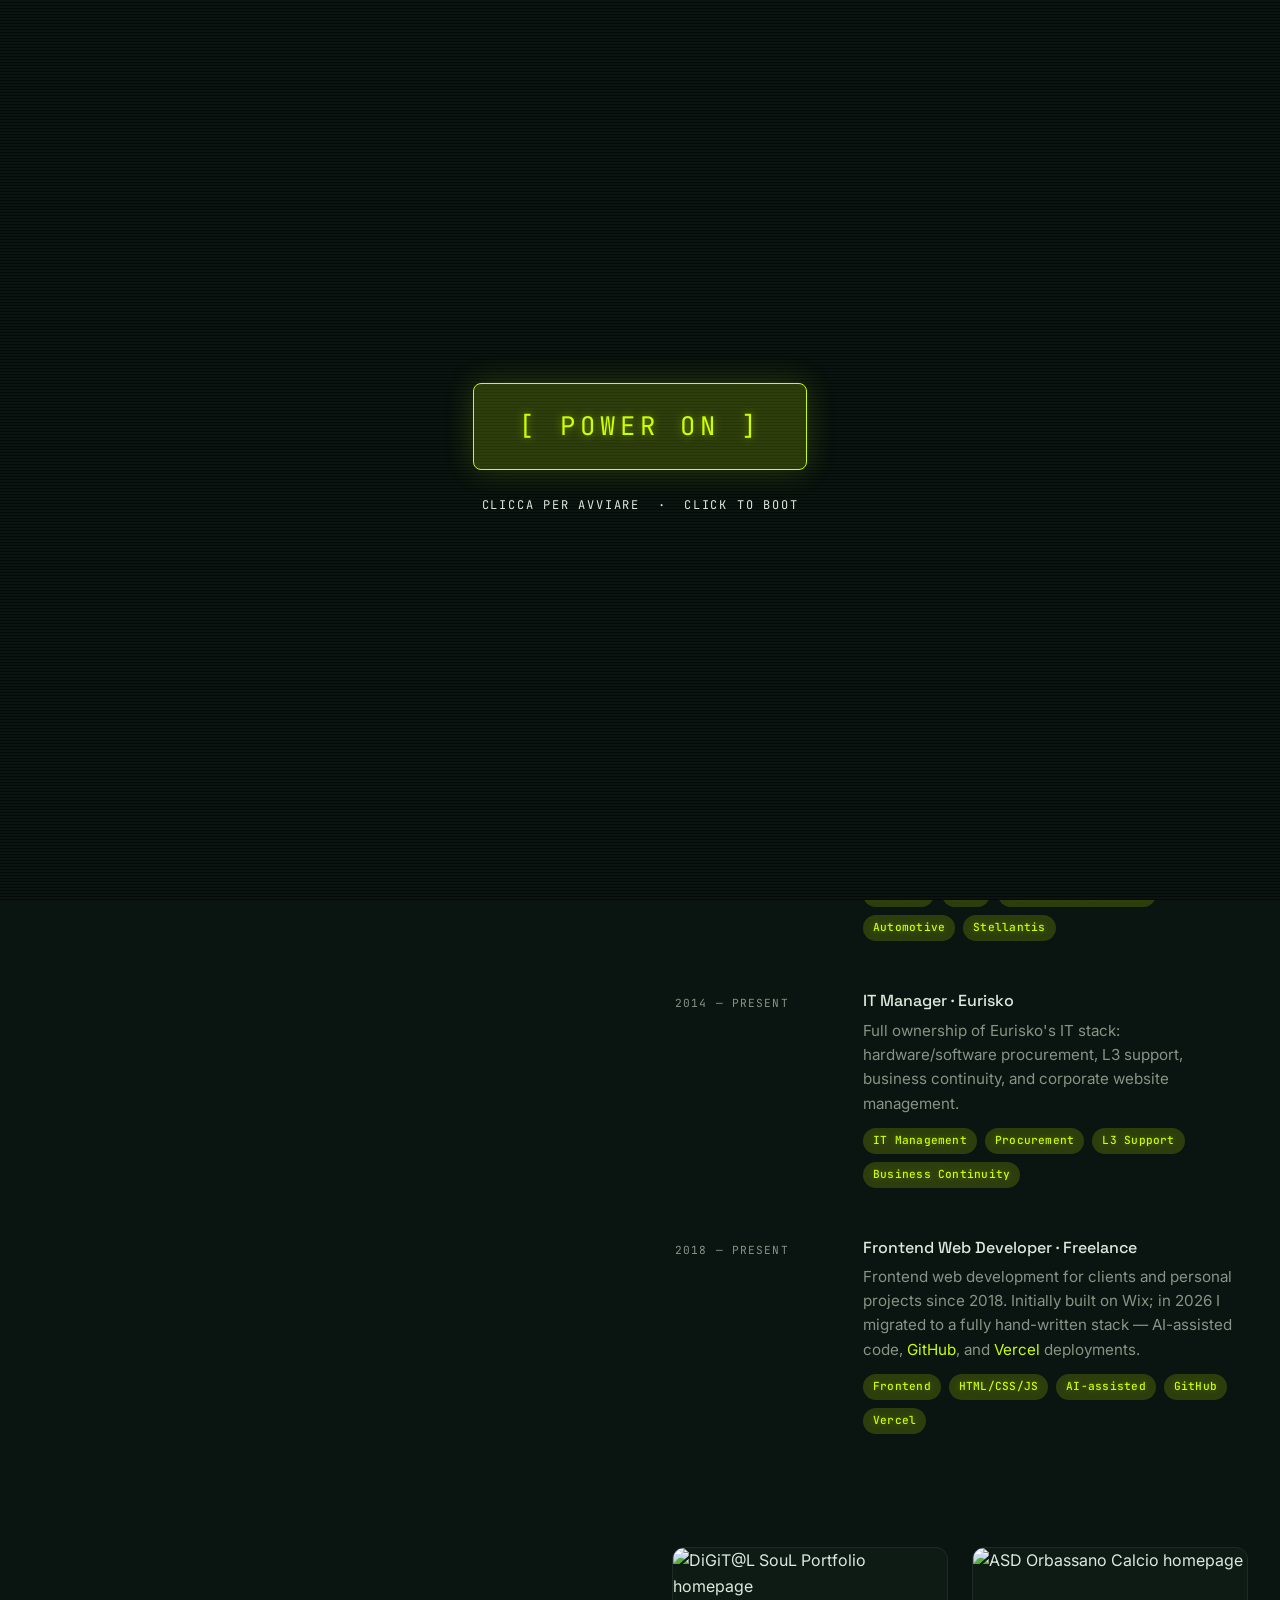
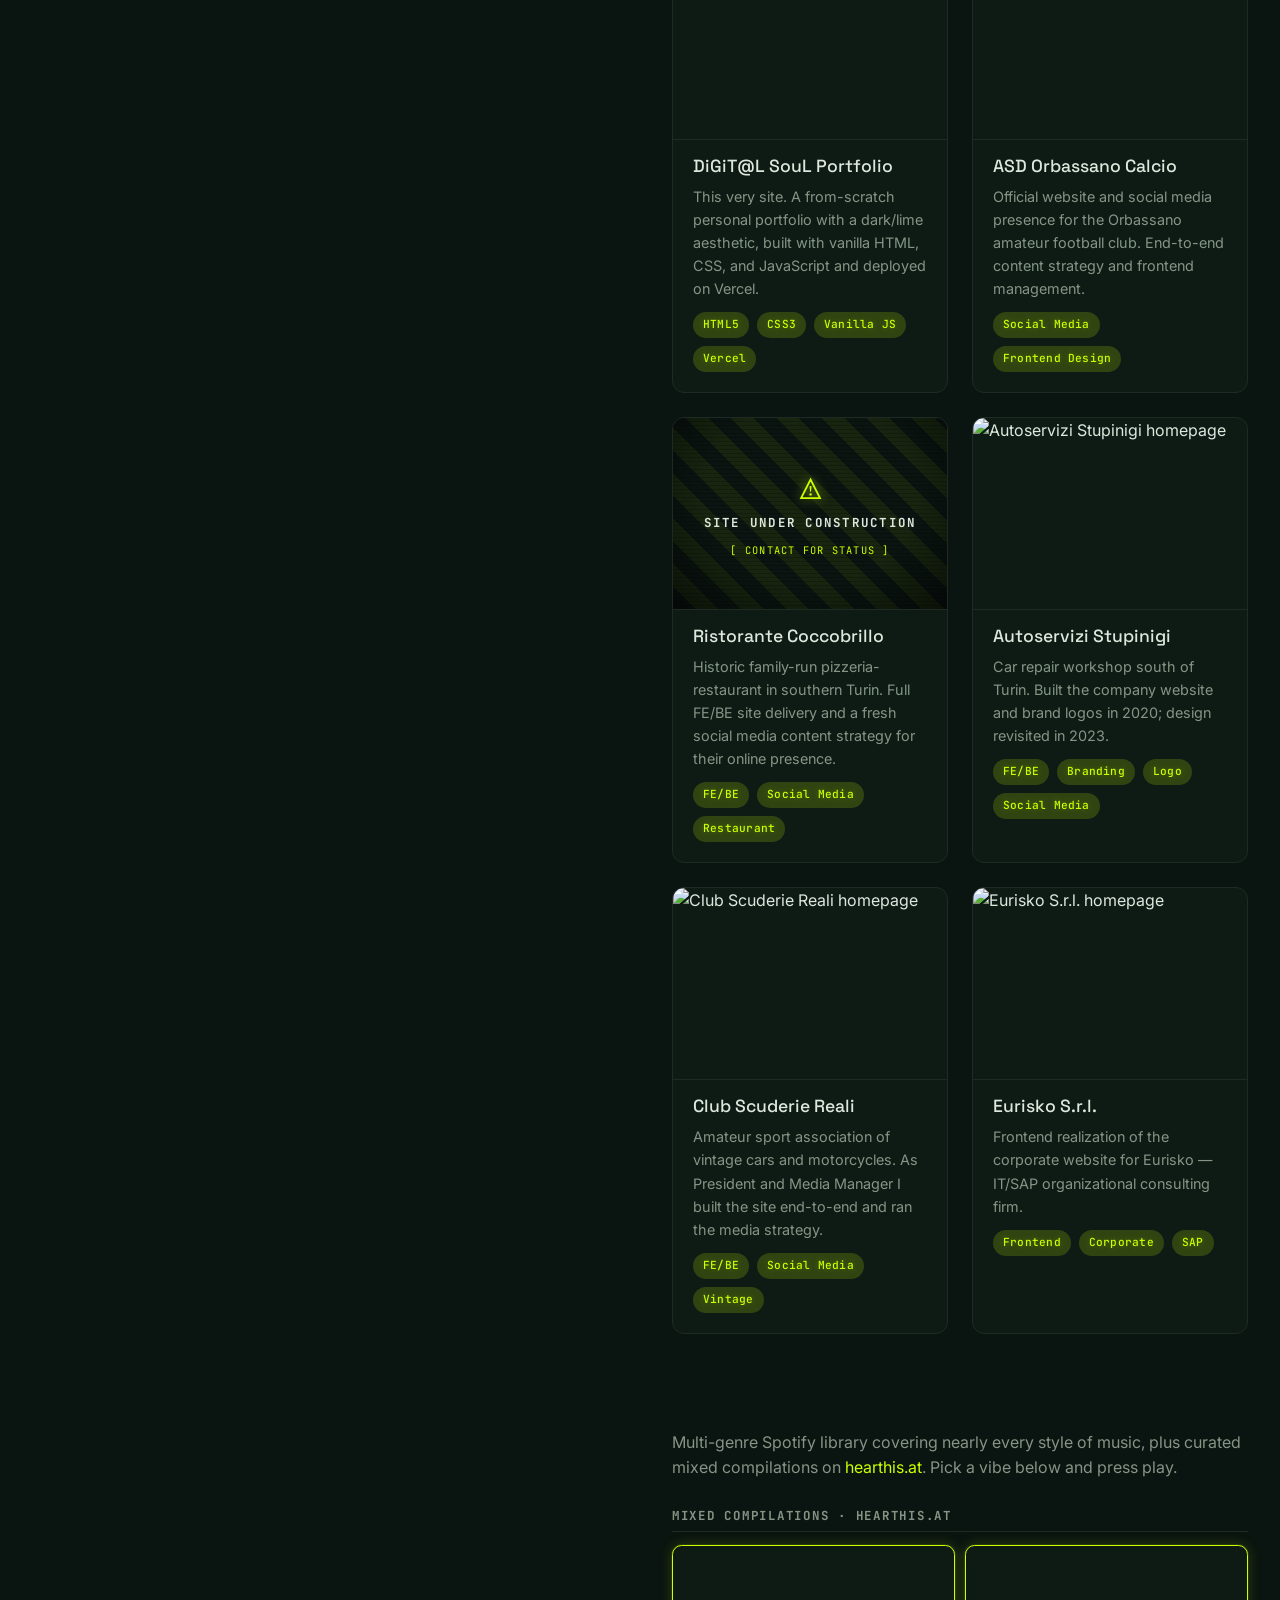
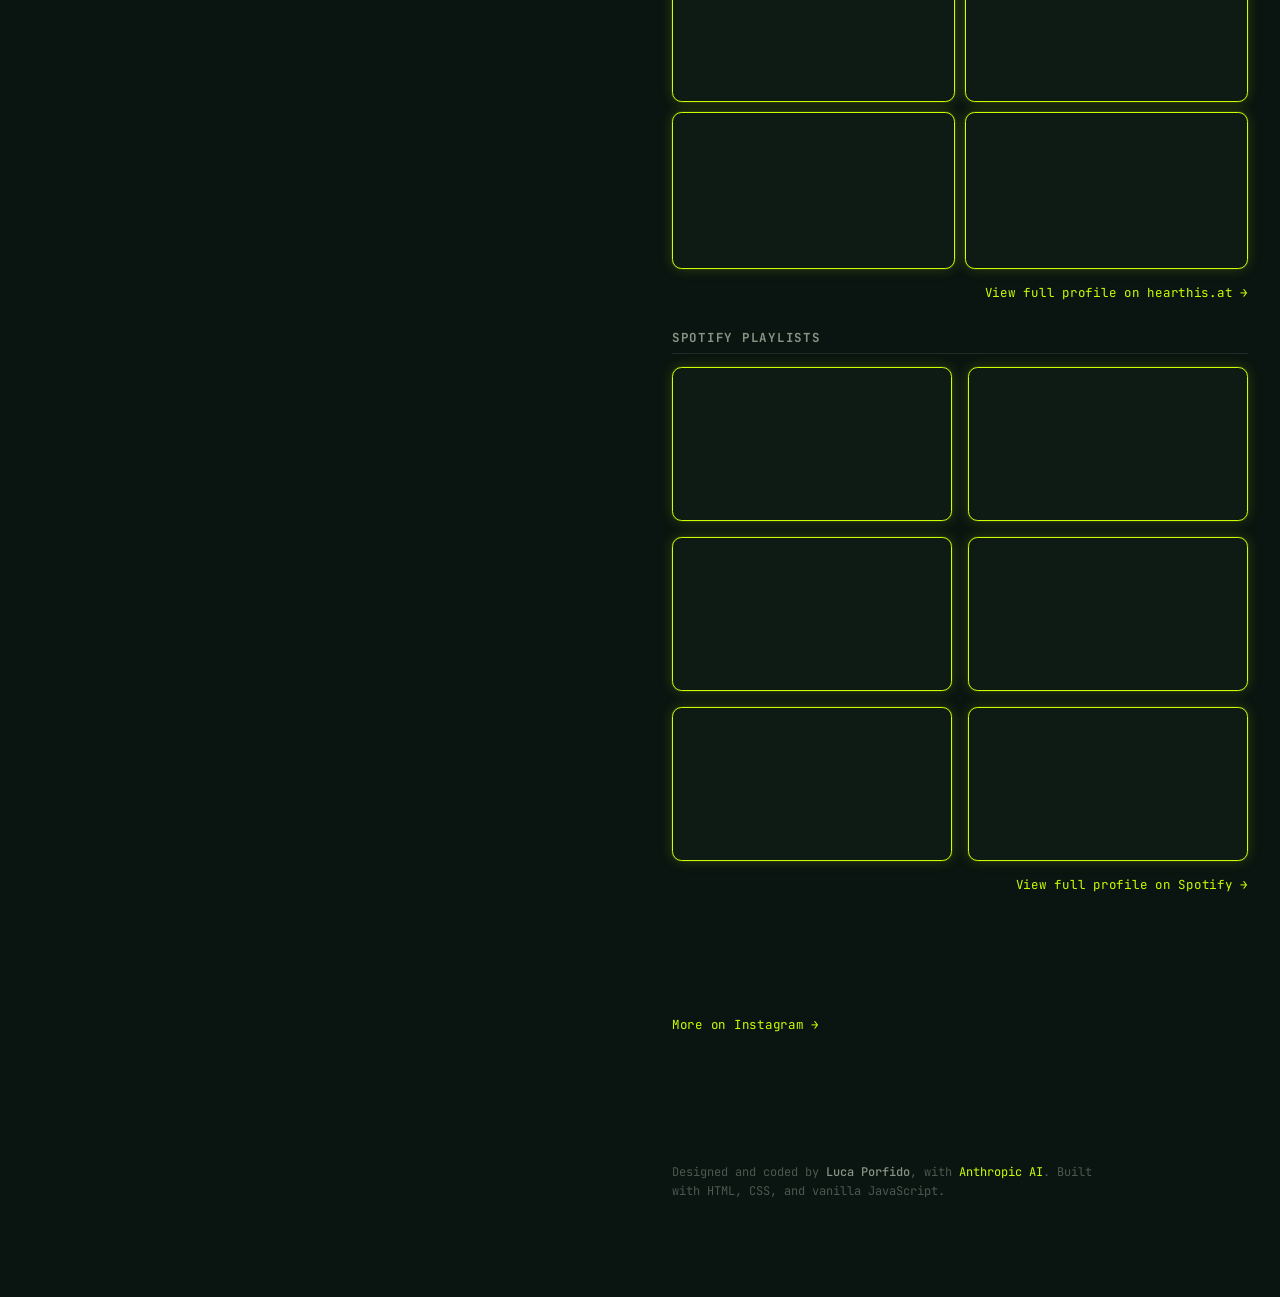
==== commit f1ace024: "refactor: rimosso Behold dal sito (EN+IT) — eliminata la funzione initInstagramFeed() (fetch JSON fe" ====
--- a/index.html
+++ b/index.html
@@ -91,13 +91,6 @@
               <rect x="2" y="2" width="20" height="20" rx="5" ry="5"/>
               <path d="M16 11.37A4 4 0 1 1 12.63 8 4 4 0 0 1 16 11.37z"/>
               <line x1="17.5" y1="6.5" x2="17.51" y2="6.5"/>
-            </svg>
-          </a>
-        </li>
-        <li>
-          <a href="https://github.com/retroemulator" target="_blank" rel="noopener noreferrer" aria-label="GitHub">
-            <svg width="24" height="24" viewBox="0 0 24 24" fill="currentColor" aria-hidden="true" focusable="false">
-              <path d="M12 .5C5.65.5.5 5.65.5 12c0 5.08 3.29 9.39 7.86 10.91.58.1.79-.25.79-.56 0-.28-.01-1.01-.02-1.99-3.2.7-3.87-1.54-3.87-1.54-.52-1.32-1.27-1.67-1.27-1.67-1.04-.71.08-.7.08-.7 1.15.08 1.76 1.18 1.76 1.18 1.02 1.76 2.69 1.25 3.34.96.1-.74.4-1.25.72-1.54-2.55-.29-5.24-1.28-5.24-5.69 0-1.26.45-2.29 1.18-3.1-.12-.29-.51-1.46.11-3.05 0 0 .96-.31 3.15 1.18a10.94 10.94 0 0 1 5.74 0c2.18-1.49 3.14-1.18 3.14-1.18.62 1.59.23 2.76.11 3.05.74.81 1.18 1.84 1.18 3.1 0 4.42-2.69 5.39-5.26 5.68.41.36.78 1.07.78 2.16 0 1.56-.01 2.81-.01 3.19 0 .31.21.67.8.56C20.21 21.39 23.5 17.08 23.5 12 23.5 5.65 18.35.5 12 .5z"/>
             </svg>
           </a>
         </li>
@@ -302,26 +295,10 @@
 
       <section id="photo" class="section">
         <h2 class="section__heading section__heading--sticky-mobile">Photography</h2>
-        <a class="ig-profile" href="https://www.instagram.com/digitals0ulph/" target="_blank" rel="noopener noreferrer" data-instagram-profile aria-label="Visit @digitals0ulph on Instagram">
-          <span class="ig-profile__avatar-ring" aria-hidden="true">
-            <img class="ig-profile__avatar" src="" alt="" loading="lazy" decoding="async">
-          </span>
-          <span class="ig-profile__info">
-            <span class="ig-profile__handle">@digitals0ulph</span>
-            <span class="ig-profile__stats">
-              <span class="ig-profile__stat"><strong class="ig-profile__count" data-key="followers">—</strong> followers</span>
-              <span class="ig-profile__sep" aria-hidden="true">·</span>
-              <span class="ig-profile__stat"><strong class="ig-profile__count" data-key="following">—</strong> following</span>
-            </span>
-          </span>
-          <span class="ig-profile__cta">
-            <span class="ig-profile__cta-label">View on Instagram</span>
-            <span class="ig-profile__arrow" aria-hidden="true">→</span>
-          </span>
-        </a>
-        <ul class="photo-grid" data-instagram-feed>
-          <li class="photo-grid__status">Loading photos from <a href="https://www.instagram.com/digitals0ulph/" target="_blank" rel="noopener noreferrer">@digitals0ulph</a>…</li>
-        </ul>
+        <div class="photo-mosaic">
+          <!-- Static gallery: photo figures go here (assets/photos/) -->
+        </div>
+        <p class="photo-cta"><a href="https://www.instagram.com/digitals0ulph/" target="_blank" rel="noopener noreferrer">More on Instagram →</a></p>
       </section>
 
       <footer class="footer">
--- a/styles.css
+++ b/styles.css
@@ -831,7 +831,68 @@
   text-shadow: 0 0 8px rgba(204, 255, 0, 0.4);
 }
 
-/* === Photo grid === */
+/* === Photo mosaic (static masonry gallery, CSS columns) === */
+.photo-mosaic {
+  column-count: 3;
+  column-gap: 0.75rem;
+}
+@media (max-width: 900px) {
+  .photo-mosaic { column-count: 2; }
+}
+@media (max-width: 540px) {
+  .photo-mosaic { column-count: 1; }
+}
+.photo-item {
+  break-inside: avoid;
+  margin: 0 0 1.25rem;
+  padding: 0;
+}
+.photo-item .photo-link {
+  display: block;
+  position: relative;
+  overflow: hidden;
+  border: 0;
+  border-radius: 0.25rem;
+  aspect-ratio: auto;
+  transition: filter var(--transition-default), transform var(--transition-default);
+}
+.photo-item .photo-link:hover,
+.photo-item .photo-link:focus-visible {
+  filter: brightness(1.08);
+  transform: translateY(-2px);
+}
+.photo-item img {
+  display: block;
+  width: 100%;
+  height: auto;
+  border-radius: 0.25rem;
+}
+.photo-caption {
+  margin: 0.5rem 0 0;
+  font-family: var(--font-mono);
+  font-size: 0.72rem;
+  letter-spacing: 0.05em;
+  color: var(--color-fg-muted);
+}
+.photo-cta {
+  margin: 1.5rem 0 0 0;
+  font-family: var(--font-mono);
+  font-size: 0.78rem;
+  letter-spacing: 0.06em;
+}
+.photo-cta a {
+  color: var(--color-accent);
+  text-decoration: none;
+  border-bottom: 1px solid transparent;
+  transition: border-color var(--transition-fast), text-shadow var(--transition-fast);
+}
+.photo-cta a:hover,
+.photo-cta a:focus-visible {
+  border-bottom-color: var(--color-accent);
+  text-shadow: 0 0 8px rgba(204, 255, 0, 0.4);
+}
+
+/* === Photo grid (legacy, kept for reference) === */
 .photo-grid {
   display: grid;
   grid-template-columns: repeat(auto-fill, minmax(160px, 1fr));
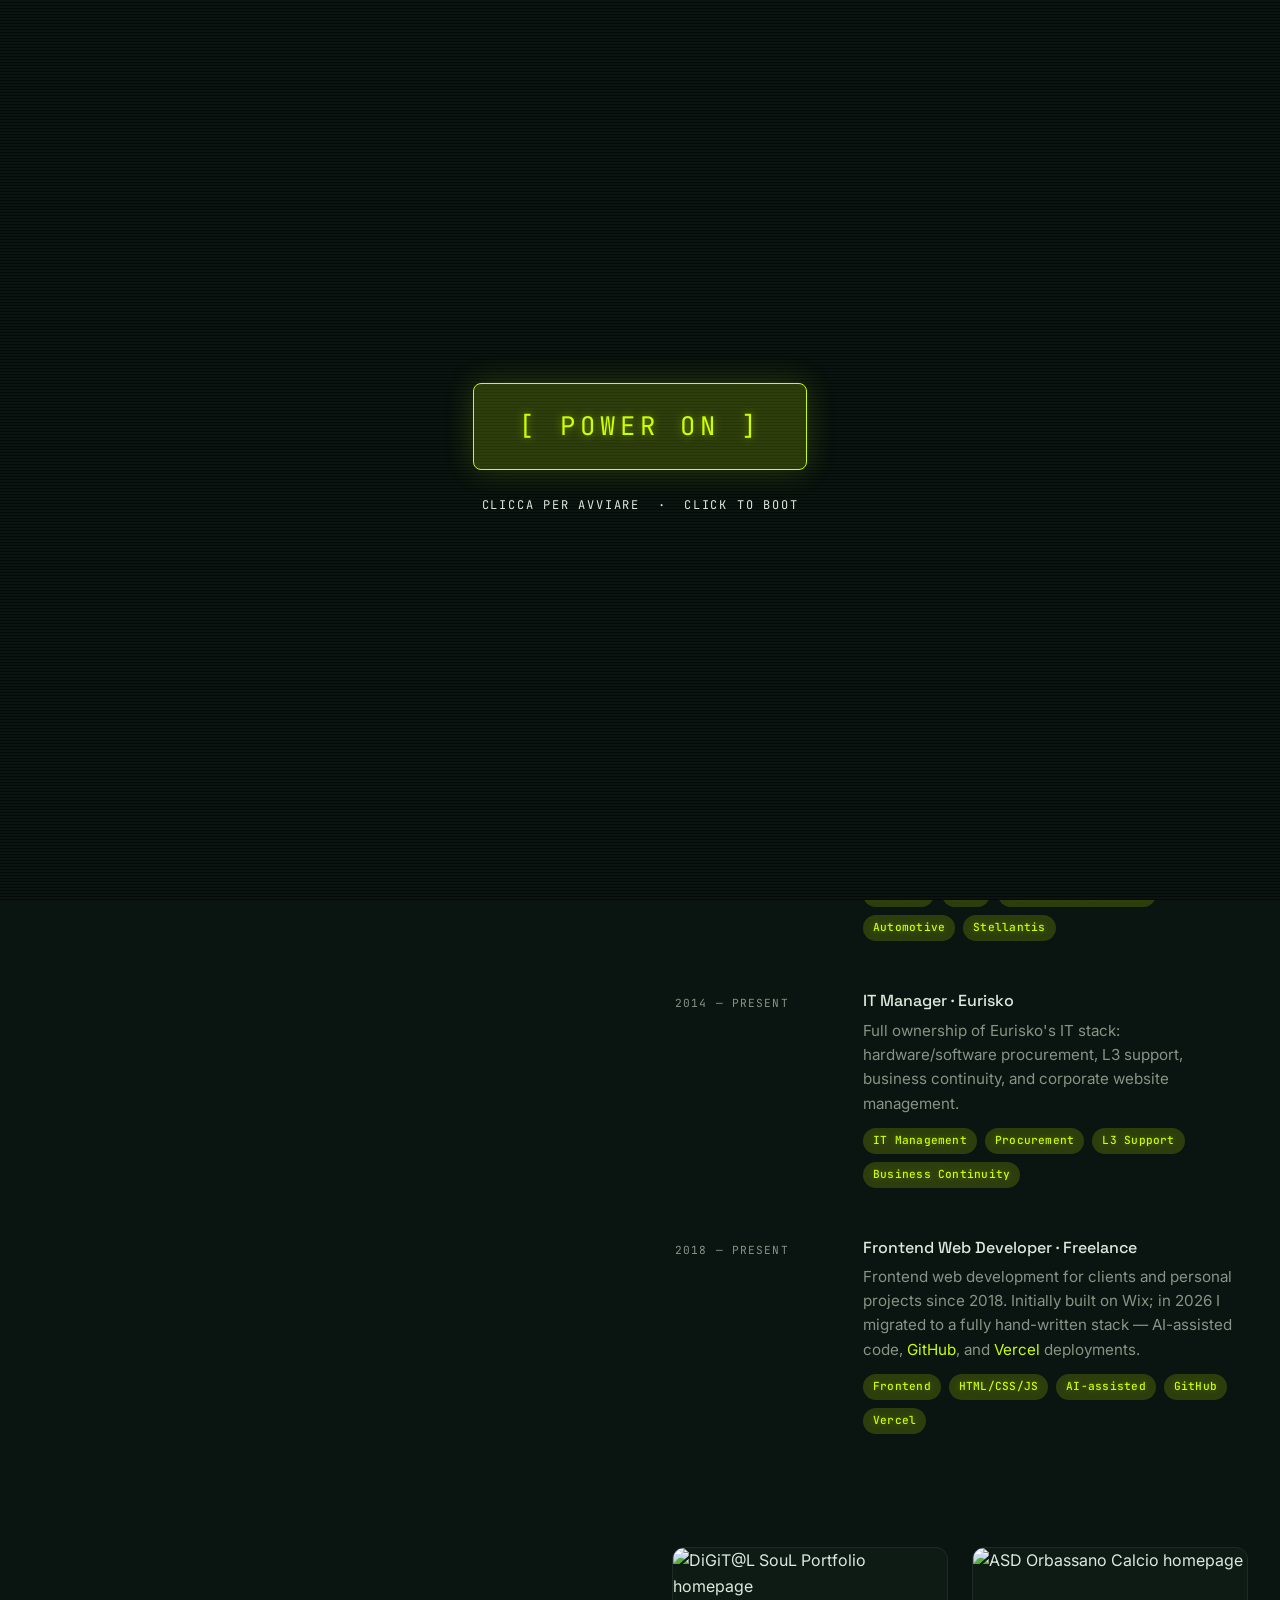
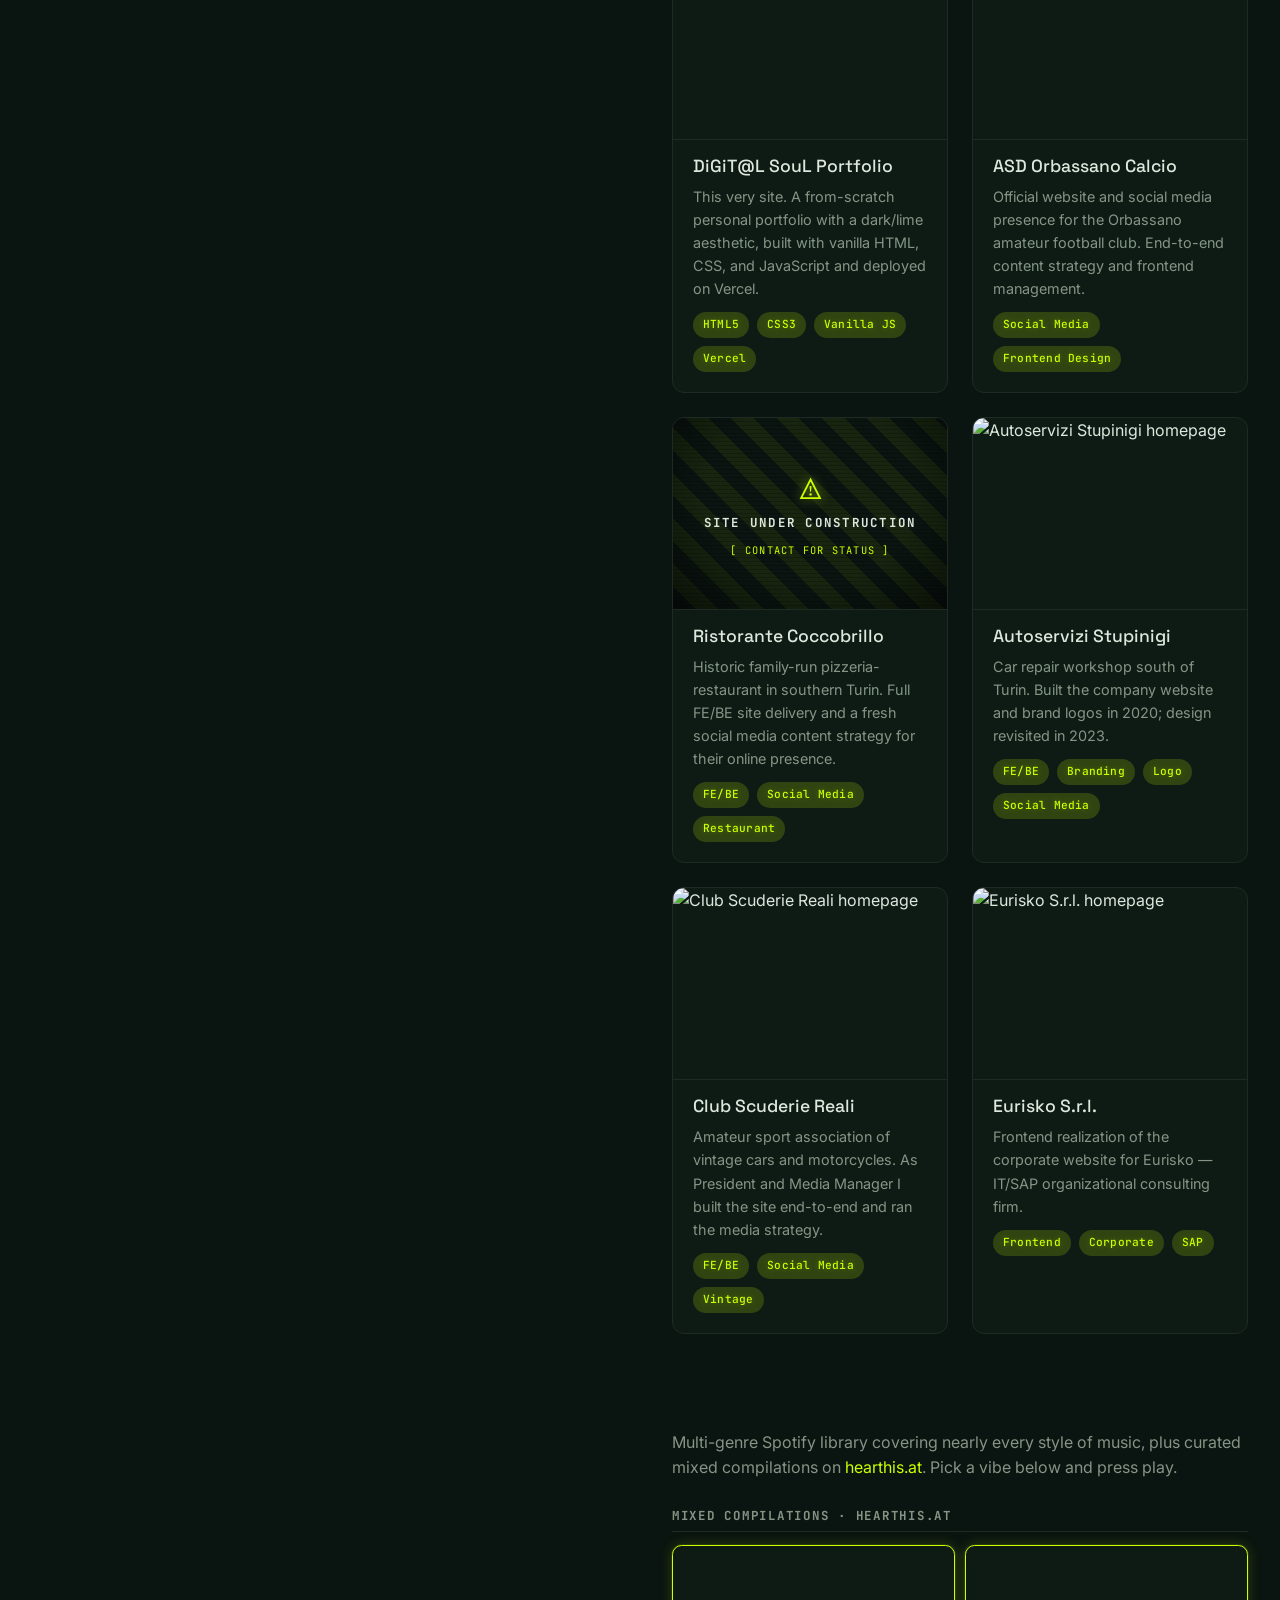
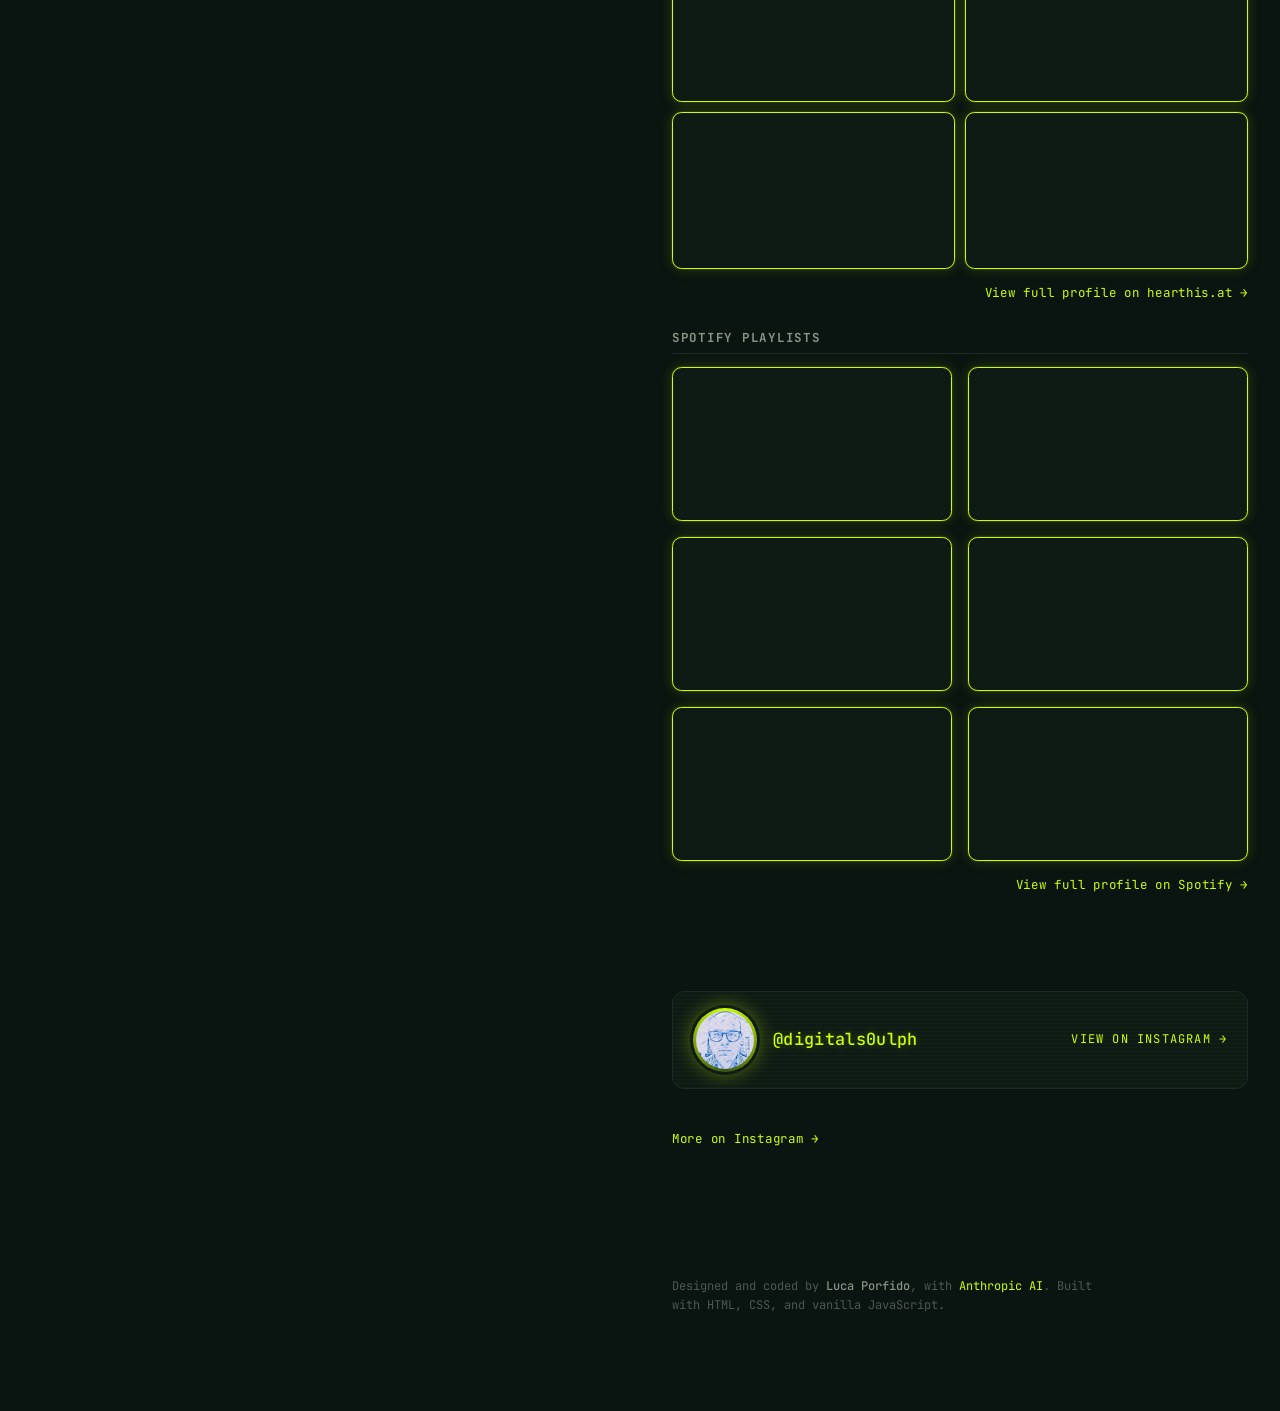
==== commit db243d55: "feat: ripristino profile card Instagram in versione statica (EN+IT) — avatar (assets/avatar.png) con" ====
--- a/index.html
+++ b/index.html
@@ -295,6 +295,18 @@
 
       <section id="photo" class="section">
         <h2 class="section__heading section__heading--sticky-mobile">Photography</h2>
+        <a class="ig-profile" href="https://www.instagram.com/digitals0ulph/" target="_blank" rel="noopener noreferrer" aria-label="Visit @digitals0ulph on Instagram">
+          <span class="ig-profile__avatar-ring" aria-hidden="true">
+            <img class="ig-profile__avatar" src="assets/avatar.png" alt="" loading="lazy" decoding="async">
+          </span>
+          <span class="ig-profile__info">
+            <span class="ig-profile__handle">@digitals0ulph</span>
+          </span>
+          <span class="ig-profile__cta">
+            <span class="ig-profile__cta-label">View on Instagram</span>
+            <span class="ig-profile__arrow" aria-hidden="true">→</span>
+          </span>
+        </a>
         <div class="photo-mosaic">
           <!-- Static gallery: photo figures go here (assets/photos/) -->
         </div>
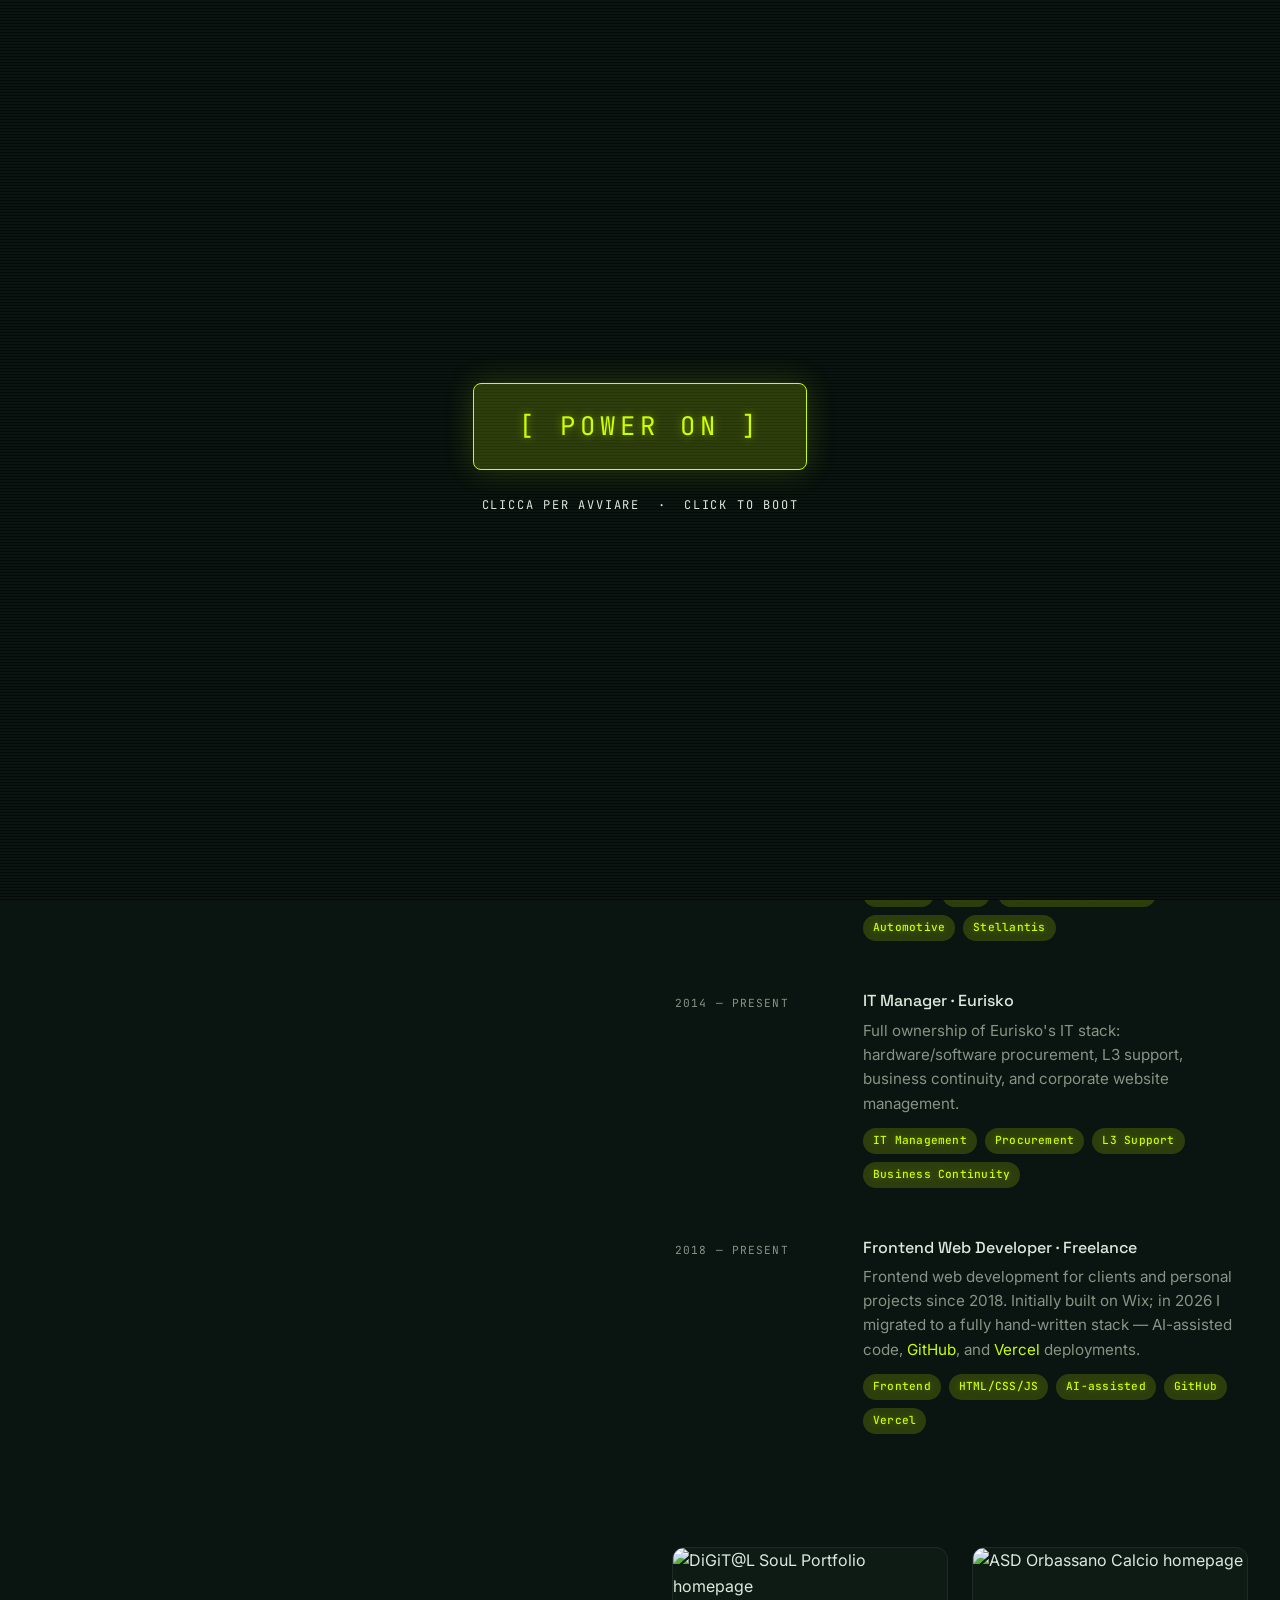
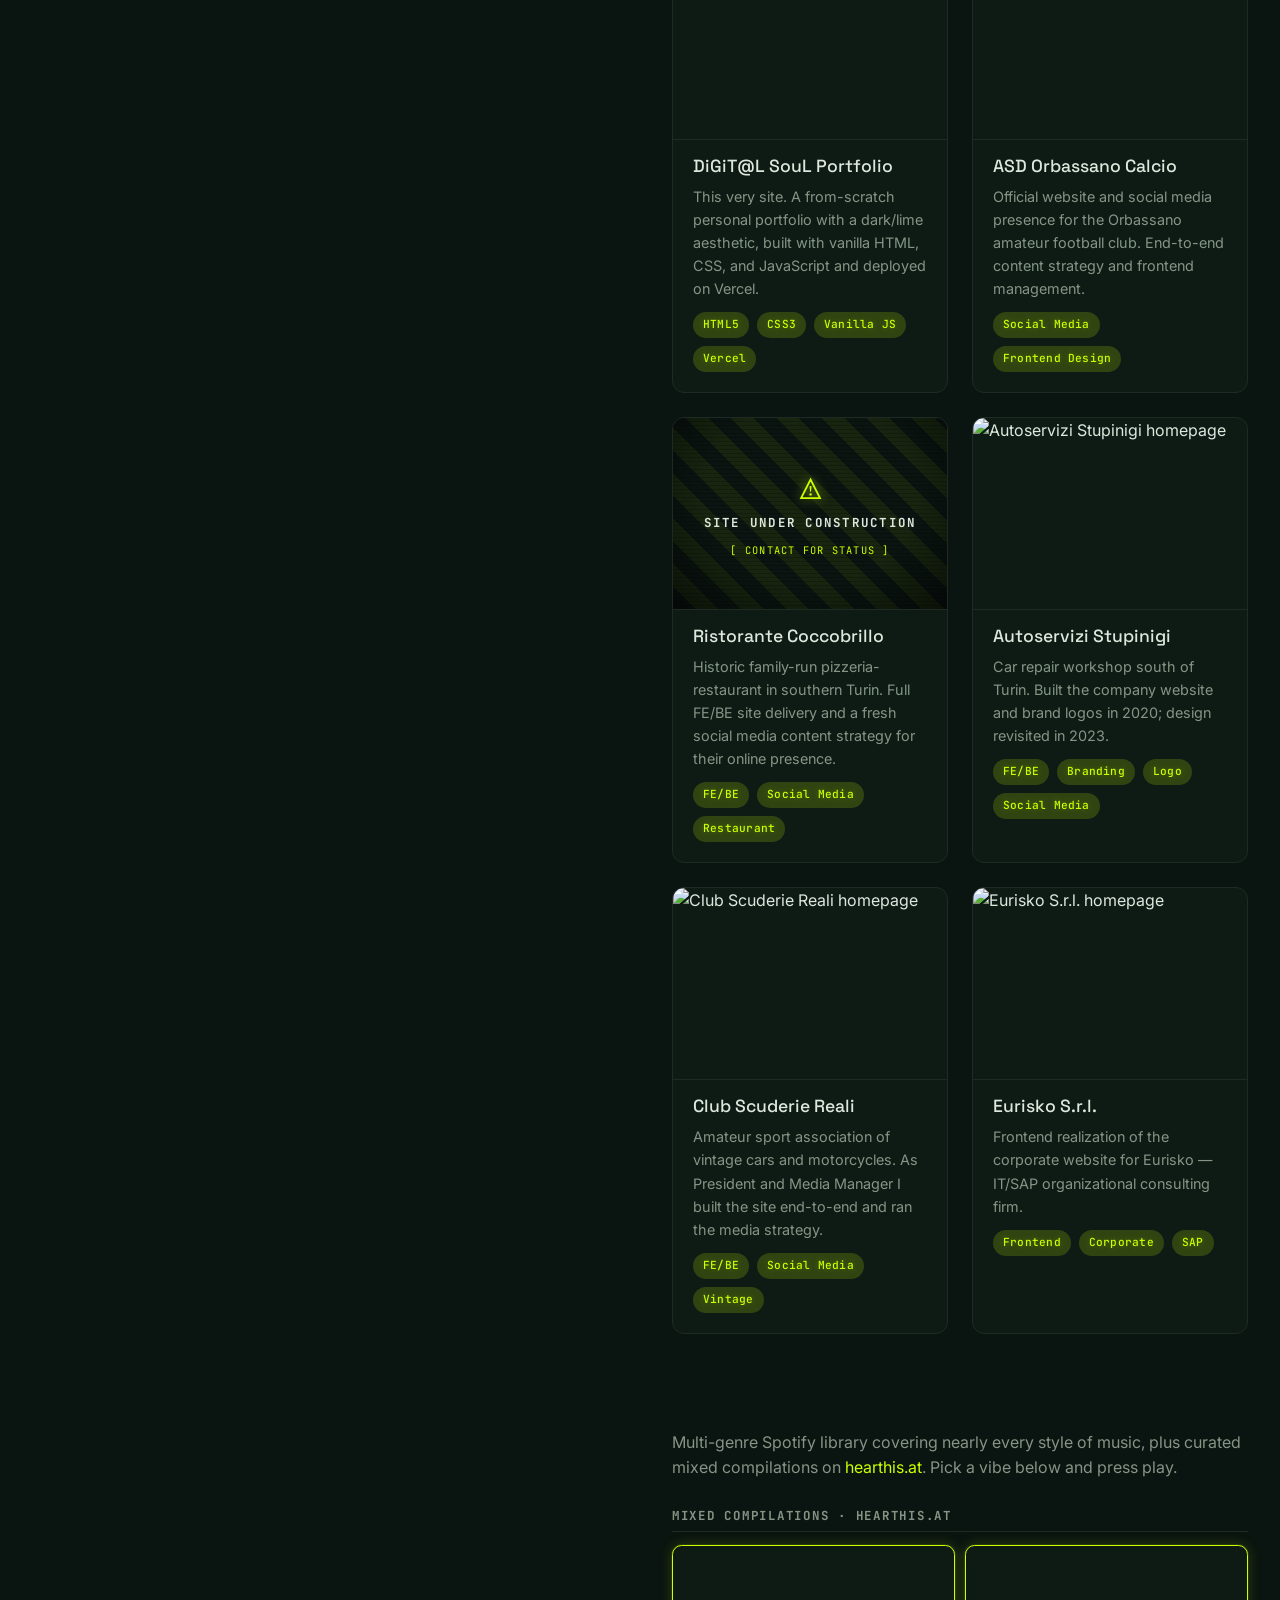
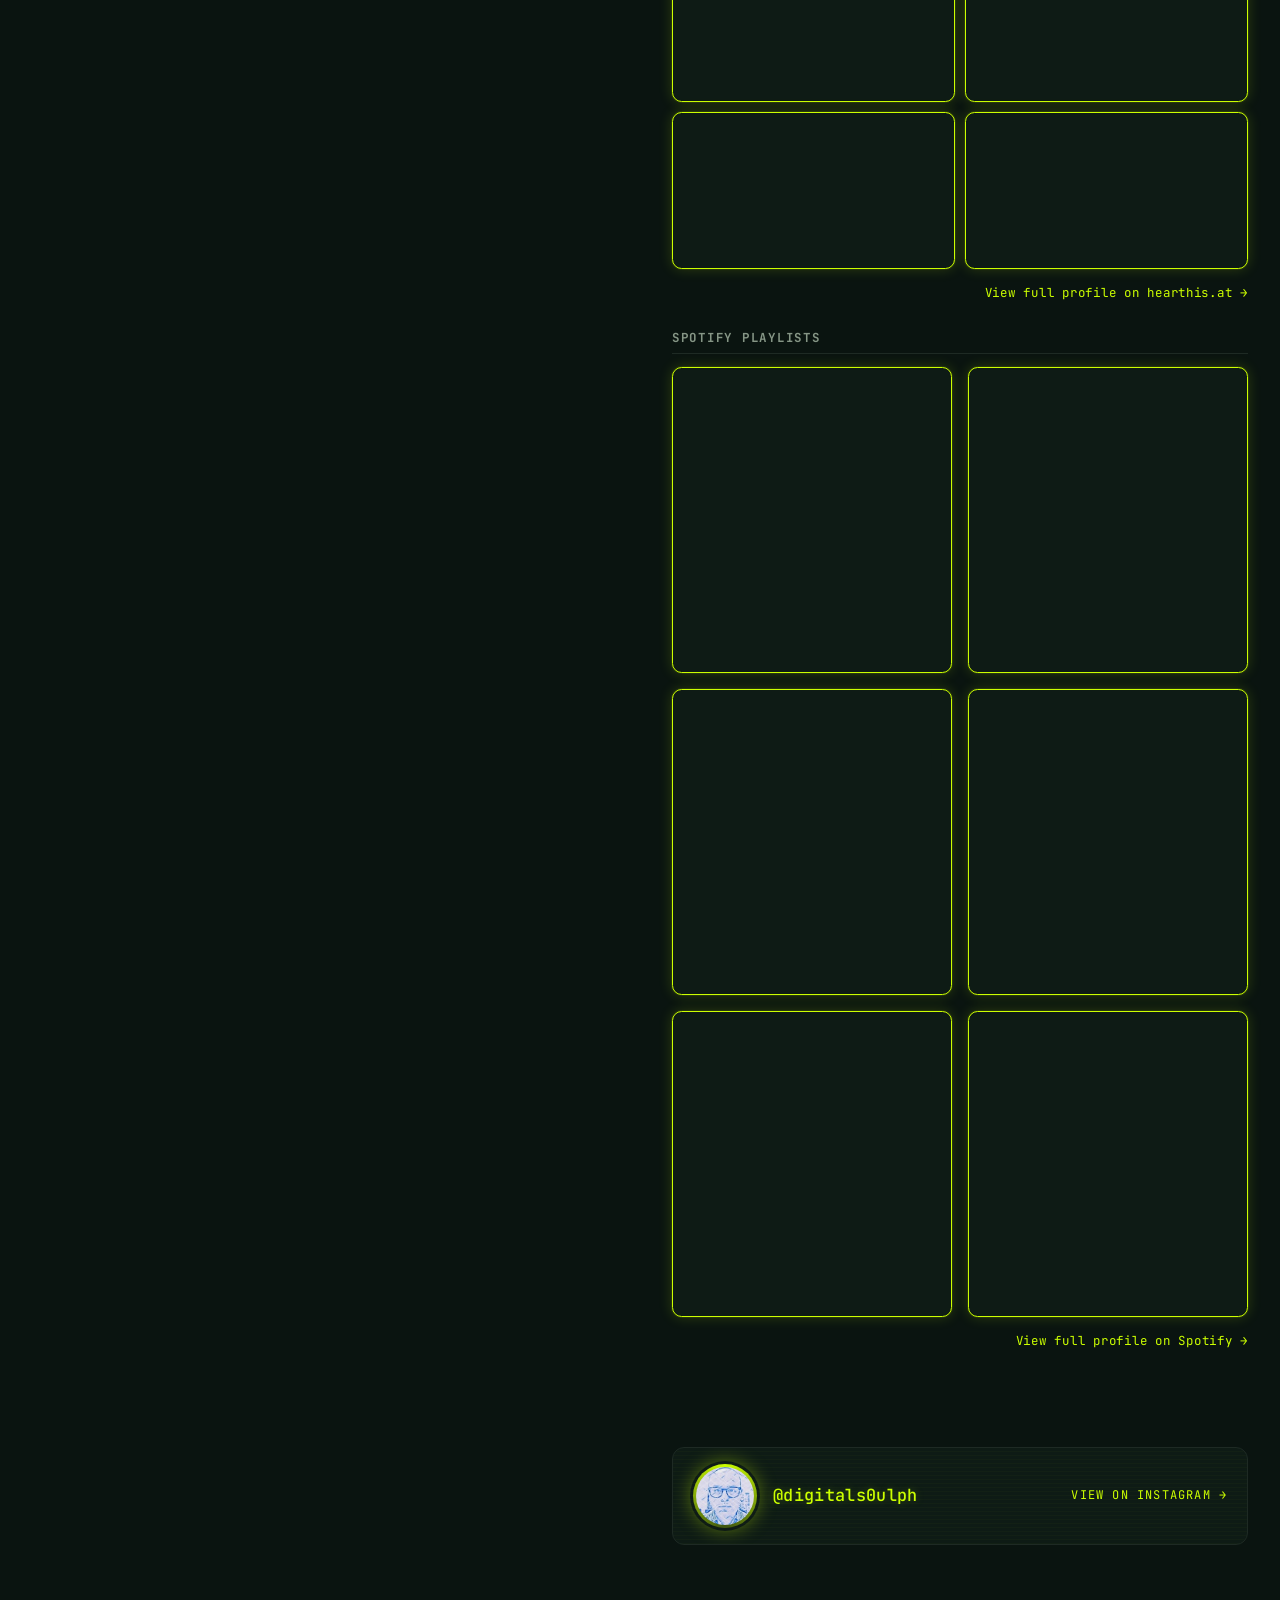
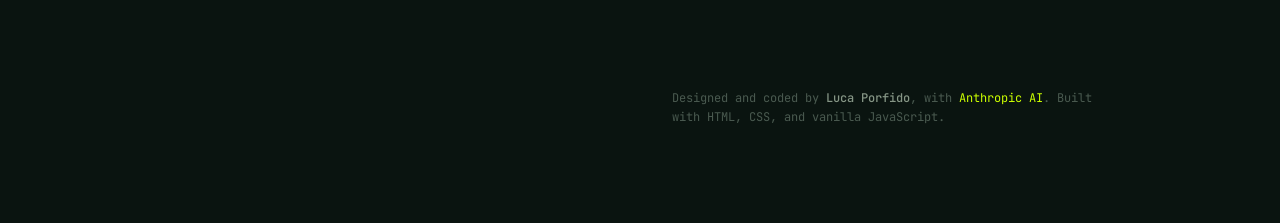
==== commit 75bbd295: "fix: sezione Photography + Music (EN+IT) — 1) rimosso CTA 'More on Instagram / Altre foto su Instagr" ====
--- a/index.html
+++ b/index.html
@@ -283,12 +283,12 @@
 
         <h3 class="music-subheading">Spotify playlists</h3>
         <div class="music-grid">
-          <div class="music-frame"><iframe src="https://open.spotify.com/embed/playlist/2ahUKHAZgJqGoofSOtzTG5?utm_source=generator&amp;theme=0" width="100%" height="152" frameborder="0" allowfullscreen allow="autoplay; clipboard-write; encrypted-media; fullscreen; picture-in-picture" loading="lazy" title="Spotify playlist"></iframe></div>
-          <div class="music-frame"><iframe src="https://open.spotify.com/embed/playlist/4Cb1fUs1LPwRByQeZz1ZnC?utm_source=generator&amp;theme=0" width="100%" height="152" frameborder="0" allowfullscreen allow="autoplay; clipboard-write; encrypted-media; fullscreen; picture-in-picture" loading="lazy" title="Spotify playlist"></iframe></div>
-          <div class="music-frame"><iframe src="https://open.spotify.com/embed/playlist/0NPLhEiC4202Q6aHVJlfX7?utm_source=generator&amp;theme=0" width="100%" height="152" frameborder="0" allowfullscreen allow="autoplay; clipboard-write; encrypted-media; fullscreen; picture-in-picture" loading="lazy" title="Spotify playlist"></iframe></div>
-          <div class="music-frame"><iframe src="https://open.spotify.com/embed/playlist/6rroCegOOaQzIyt1ntxwpZ?utm_source=generator&amp;theme=0" width="100%" height="152" frameborder="0" allowfullscreen allow="autoplay; clipboard-write; encrypted-media; fullscreen; picture-in-picture" loading="lazy" title="Spotify playlist"></iframe></div>
-          <div class="music-frame"><iframe src="https://open.spotify.com/embed/playlist/5mkcuxOn5qrSCvw0UwEXRQ?utm_source=generator&amp;theme=0" width="100%" height="152" frameborder="0" allowfullscreen allow="autoplay; clipboard-write; encrypted-media; fullscreen; picture-in-picture" loading="lazy" title="Spotify playlist"></iframe></div>
-          <div class="music-frame"><iframe src="https://open.spotify.com/embed/playlist/6PmOzgxI1JjxQh8KY2MdCK?utm_source=generator&amp;theme=0" width="100%" height="152" frameborder="0" allowfullscreen allow="autoplay; clipboard-write; encrypted-media; fullscreen; picture-in-picture" loading="lazy" title="Spotify playlist"></iframe></div>
+          <div class="music-frame"><iframe src="https://open.spotify.com/embed/playlist/2ahUKHAZgJqGoofSOtzTG5?utm_source=generator&amp;theme=0" width="100%" height="304" frameborder="0" allowfullscreen allow="autoplay; clipboard-write; encrypted-media; fullscreen; picture-in-picture" loading="lazy" title="Spotify playlist"></iframe></div>
+          <div class="music-frame"><iframe src="https://open.spotify.com/embed/playlist/4Cb1fUs1LPwRByQeZz1ZnC?utm_source=generator&amp;theme=0" width="100%" height="304" frameborder="0" allowfullscreen allow="autoplay; clipboard-write; encrypted-media; fullscreen; picture-in-picture" loading="lazy" title="Spotify playlist"></iframe></div>
+          <div class="music-frame"><iframe src="https://open.spotify.com/embed/playlist/0NPLhEiC4202Q6aHVJlfX7?utm_source=generator&amp;theme=0" width="100%" height="304" frameborder="0" allowfullscreen allow="autoplay; clipboard-write; encrypted-media; fullscreen; picture-in-picture" loading="lazy" title="Spotify playlist"></iframe></div>
+          <div class="music-frame"><iframe src="https://open.spotify.com/embed/playlist/6rroCegOOaQzIyt1ntxwpZ?utm_source=generator&amp;theme=0" width="100%" height="304" frameborder="0" allowfullscreen allow="autoplay; clipboard-write; encrypted-media; fullscreen; picture-in-picture" loading="lazy" title="Spotify playlist"></iframe></div>
+          <div class="music-frame"><iframe src="https://open.spotify.com/embed/playlist/5mkcuxOn5qrSCvw0UwEXRQ?utm_source=generator&amp;theme=0" width="100%" height="304" frameborder="0" allowfullscreen allow="autoplay; clipboard-write; encrypted-media; fullscreen; picture-in-picture" loading="lazy" title="Spotify playlist"></iframe></div>
+          <div class="music-frame"><iframe src="https://open.spotify.com/embed/playlist/6PmOzgxI1JjxQh8KY2MdCK?utm_source=generator&amp;theme=0" width="100%" height="304" frameborder="0" allowfullscreen allow="autoplay; clipboard-write; encrypted-media; fullscreen; picture-in-picture" loading="lazy" title="Spotify playlist"></iframe></div>
         </div>
         <p class="music-cta"><a href="https://open.spotify.com/user/digitalsoul3" target="_blank" rel="noopener noreferrer">View full profile on Spotify →</a></p>
       </section>
@@ -310,7 +310,6 @@
         <div class="photo-mosaic">
           <!-- Static gallery: photo figures go here (assets/photos/) -->
         </div>
-        <p class="photo-cta"><a href="https://www.instagram.com/digitals0ulph/" target="_blank" rel="noopener noreferrer">More on Instagram →</a></p>
       </section>
 
       <footer class="footer">
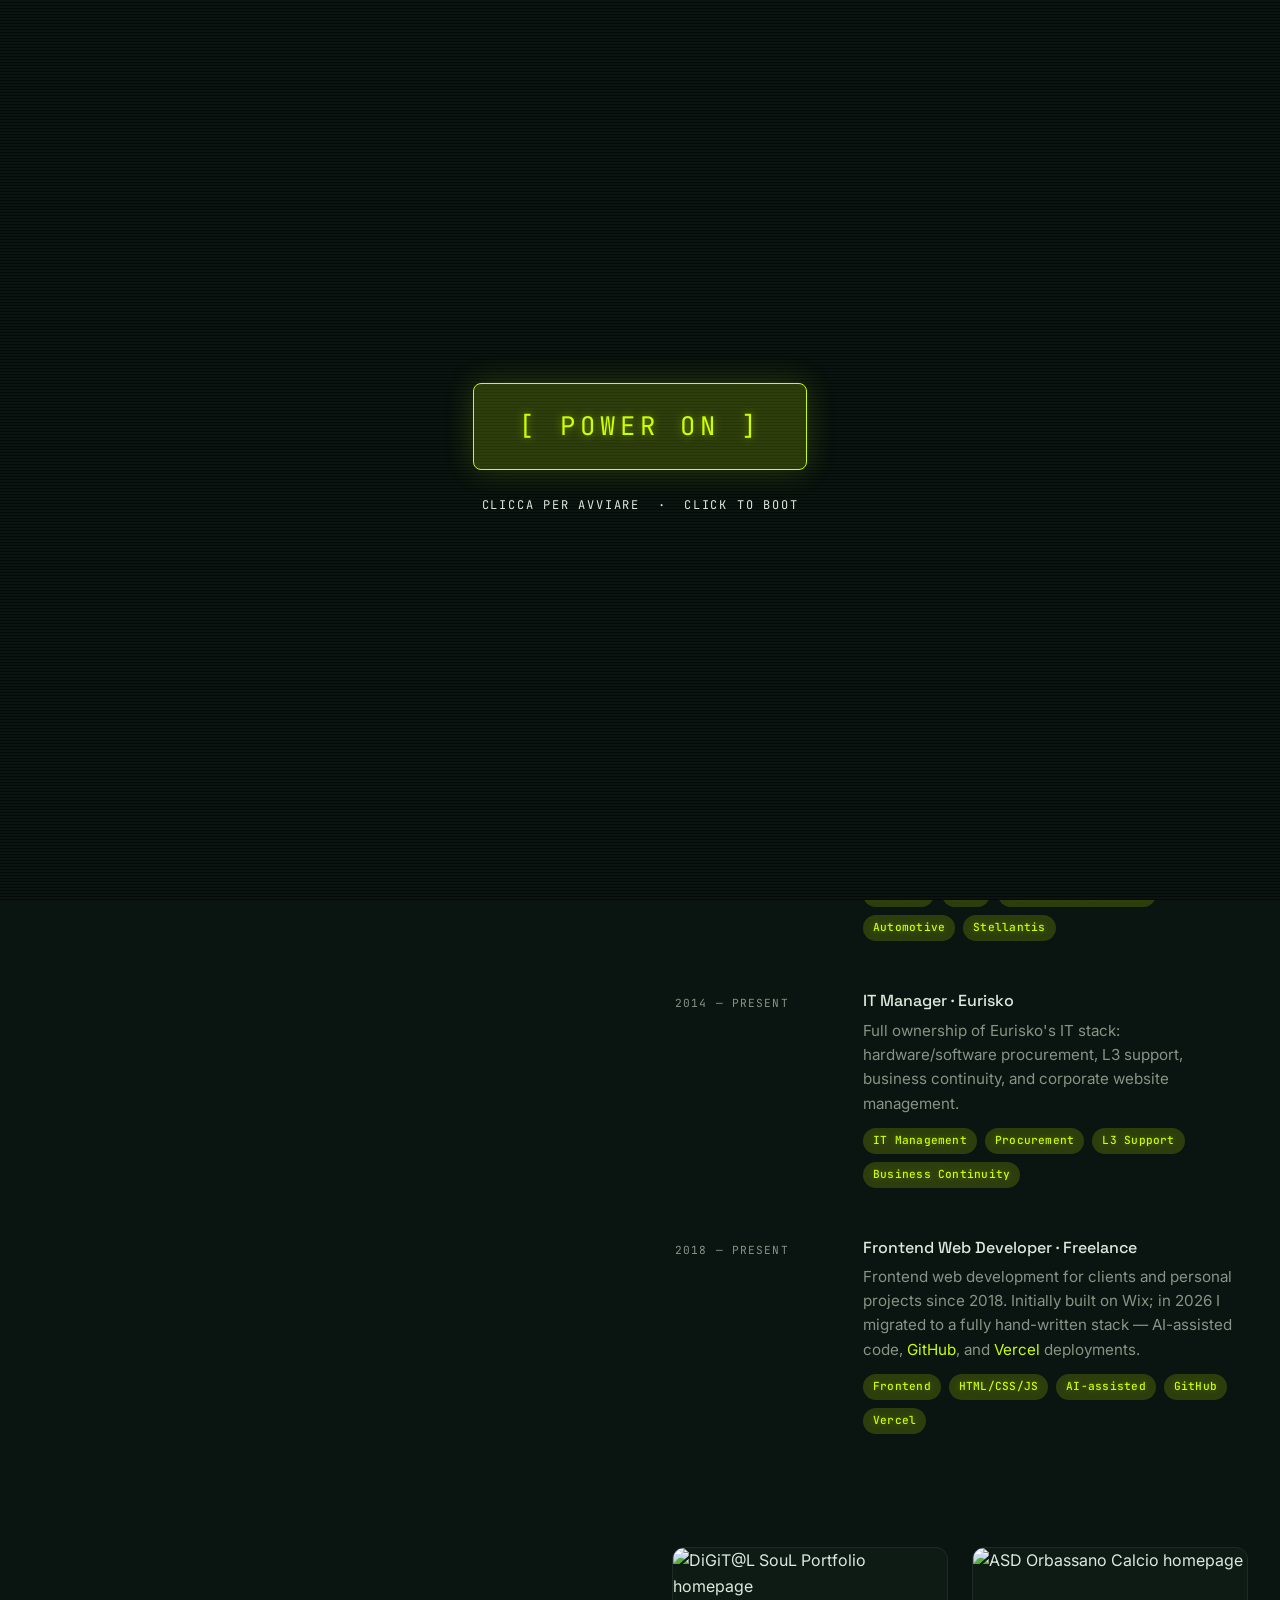
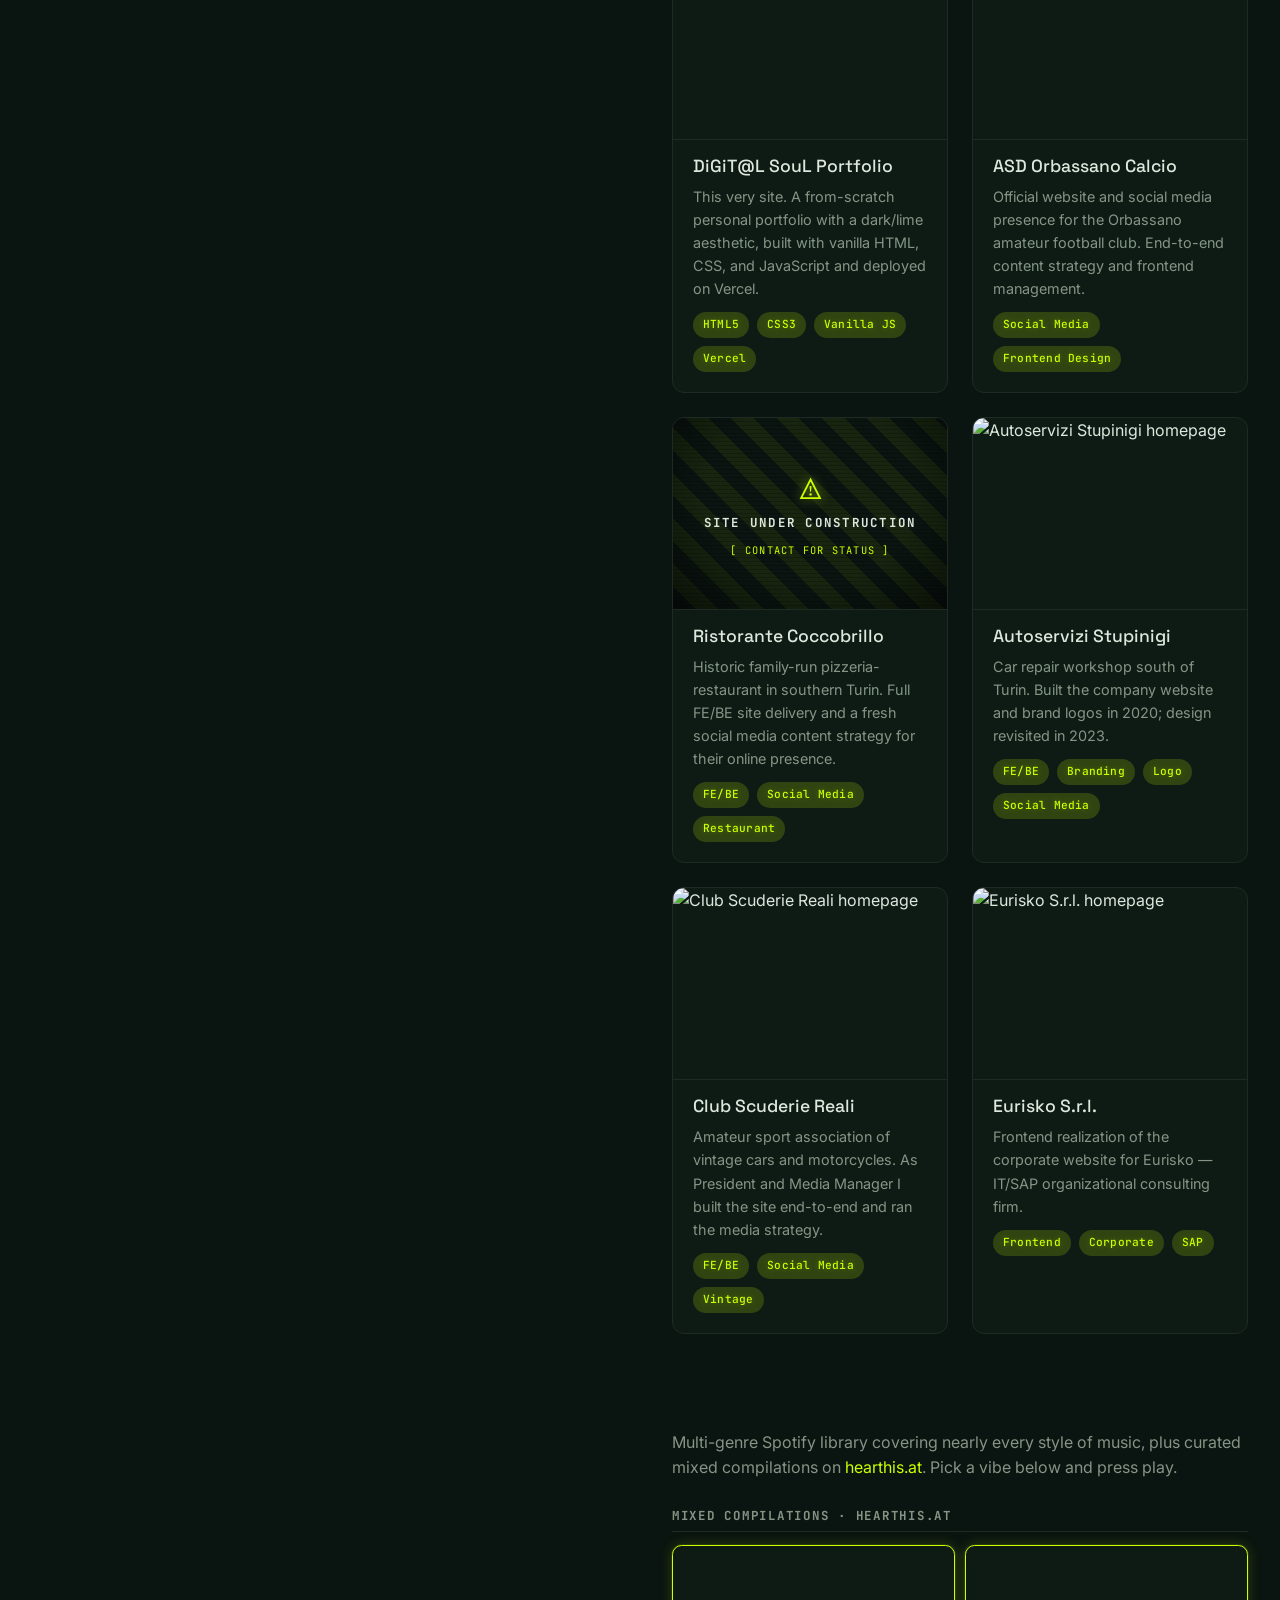
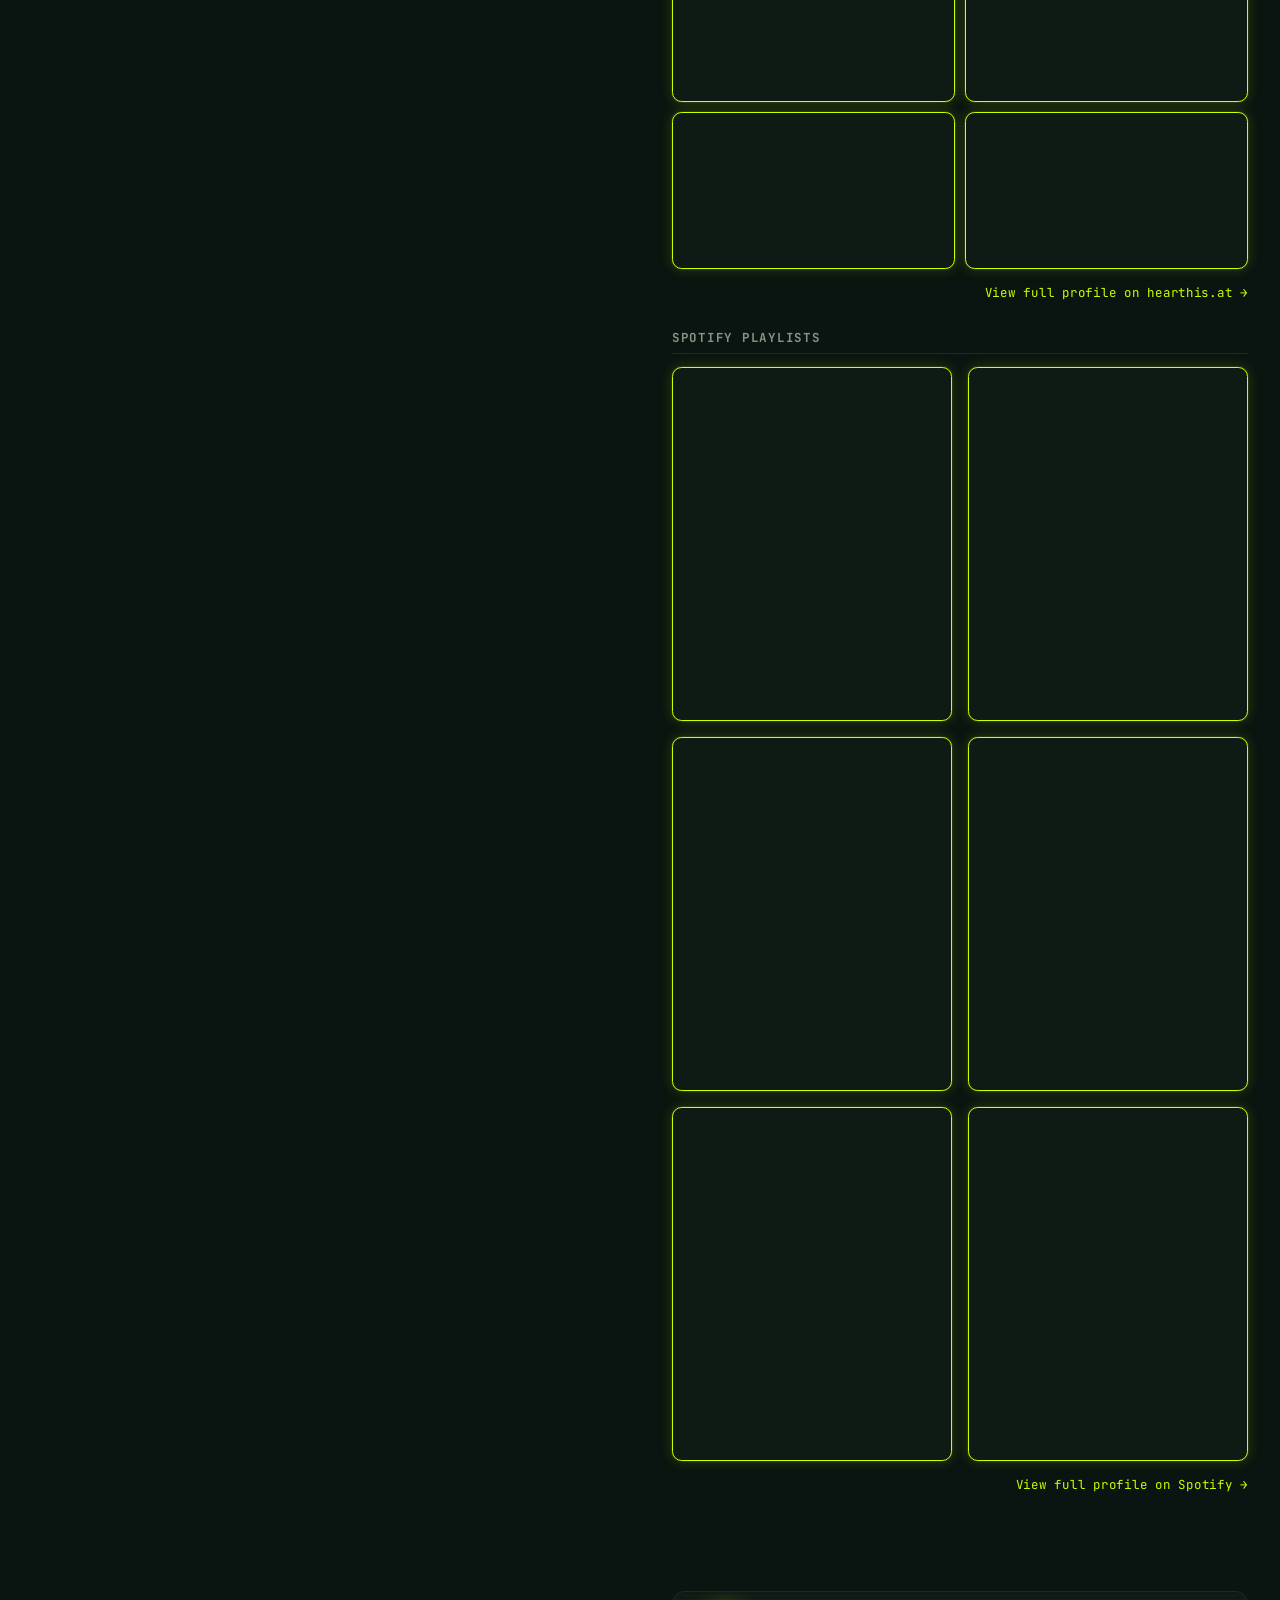
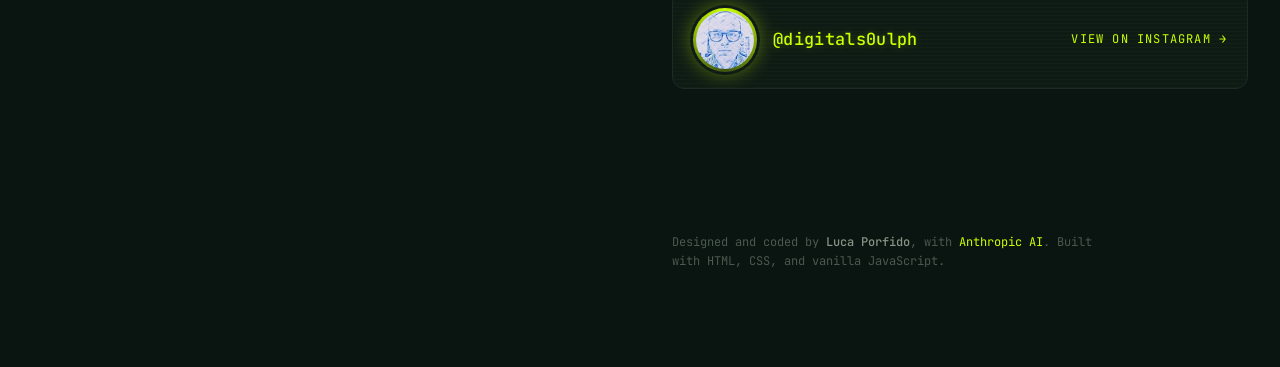
==== commit b2962c7f: "fix: box Spotify height 304px → 352px — a 304px Spotify renderizzava il layout compatto lasciando sp" ====
--- a/index.html
+++ b/index.html
@@ -283,12 +283,12 @@
 
         <h3 class="music-subheading">Spotify playlists</h3>
         <div class="music-grid">
-          <div class="music-frame"><iframe src="https://open.spotify.com/embed/playlist/2ahUKHAZgJqGoofSOtzTG5?utm_source=generator&amp;theme=0" width="100%" height="304" frameborder="0" allowfullscreen allow="autoplay; clipboard-write; encrypted-media; fullscreen; picture-in-picture" loading="lazy" title="Spotify playlist"></iframe></div>
-          <div class="music-frame"><iframe src="https://open.spotify.com/embed/playlist/4Cb1fUs1LPwRByQeZz1ZnC?utm_source=generator&amp;theme=0" width="100%" height="304" frameborder="0" allowfullscreen allow="autoplay; clipboard-write; encrypted-media; fullscreen; picture-in-picture" loading="lazy" title="Spotify playlist"></iframe></div>
-          <div class="music-frame"><iframe src="https://open.spotify.com/embed/playlist/0NPLhEiC4202Q6aHVJlfX7?utm_source=generator&amp;theme=0" width="100%" height="304" frameborder="0" allowfullscreen allow="autoplay; clipboard-write; encrypted-media; fullscreen; picture-in-picture" loading="lazy" title="Spotify playlist"></iframe></div>
-          <div class="music-frame"><iframe src="https://open.spotify.com/embed/playlist/6rroCegOOaQzIyt1ntxwpZ?utm_source=generator&amp;theme=0" width="100%" height="304" frameborder="0" allowfullscreen allow="autoplay; clipboard-write; encrypted-media; fullscreen; picture-in-picture" loading="lazy" title="Spotify playlist"></iframe></div>
-          <div class="music-frame"><iframe src="https://open.spotify.com/embed/playlist/5mkcuxOn5qrSCvw0UwEXRQ?utm_source=generator&amp;theme=0" width="100%" height="304" frameborder="0" allowfullscreen allow="autoplay; clipboard-write; encrypted-media; fullscreen; picture-in-picture" loading="lazy" title="Spotify playlist"></iframe></div>
-          <div class="music-frame"><iframe src="https://open.spotify.com/embed/playlist/6PmOzgxI1JjxQh8KY2MdCK?utm_source=generator&amp;theme=0" width="100%" height="304" frameborder="0" allowfullscreen allow="autoplay; clipboard-write; encrypted-media; fullscreen; picture-in-picture" loading="lazy" title="Spotify playlist"></iframe></div>
+          <div class="music-frame"><iframe src="https://open.spotify.com/embed/playlist/2ahUKHAZgJqGoofSOtzTG5?utm_source=generator&amp;theme=0" width="100%" height="352" frameborder="0" allowfullscreen allow="autoplay; clipboard-write; encrypted-media; fullscreen; picture-in-picture" loading="lazy" title="Spotify playlist"></iframe></div>
+          <div class="music-frame"><iframe src="https://open.spotify.com/embed/playlist/4Cb1fUs1LPwRByQeZz1ZnC?utm_source=generator&amp;theme=0" width="100%" height="352" frameborder="0" allowfullscreen allow="autoplay; clipboard-write; encrypted-media; fullscreen; picture-in-picture" loading="lazy" title="Spotify playlist"></iframe></div>
+          <div class="music-frame"><iframe src="https://open.spotify.com/embed/playlist/0NPLhEiC4202Q6aHVJlfX7?utm_source=generator&amp;theme=0" width="100%" height="352" frameborder="0" allowfullscreen allow="autoplay; clipboard-write; encrypted-media; fullscreen; picture-in-picture" loading="lazy" title="Spotify playlist"></iframe></div>
+          <div class="music-frame"><iframe src="https://open.spotify.com/embed/playlist/6rroCegOOaQzIyt1ntxwpZ?utm_source=generator&amp;theme=0" width="100%" height="352" frameborder="0" allowfullscreen allow="autoplay; clipboard-write; encrypted-media; fullscreen; picture-in-picture" loading="lazy" title="Spotify playlist"></iframe></div>
+          <div class="music-frame"><iframe src="https://open.spotify.com/embed/playlist/5mkcuxOn5qrSCvw0UwEXRQ?utm_source=generator&amp;theme=0" width="100%" height="352" frameborder="0" allowfullscreen allow="autoplay; clipboard-write; encrypted-media; fullscreen; picture-in-picture" loading="lazy" title="Spotify playlist"></iframe></div>
+          <div class="music-frame"><iframe src="https://open.spotify.com/embed/playlist/6PmOzgxI1JjxQh8KY2MdCK?utm_source=generator&amp;theme=0" width="100%" height="352" frameborder="0" allowfullscreen allow="autoplay; clipboard-write; encrypted-media; fullscreen; picture-in-picture" loading="lazy" title="Spotify playlist"></iframe></div>
         </div>
         <p class="music-cta"><a href="https://open.spotify.com/user/digitalsoul3" target="_blank" rel="noopener noreferrer">View full profile on Spotify →</a></p>
       </section>
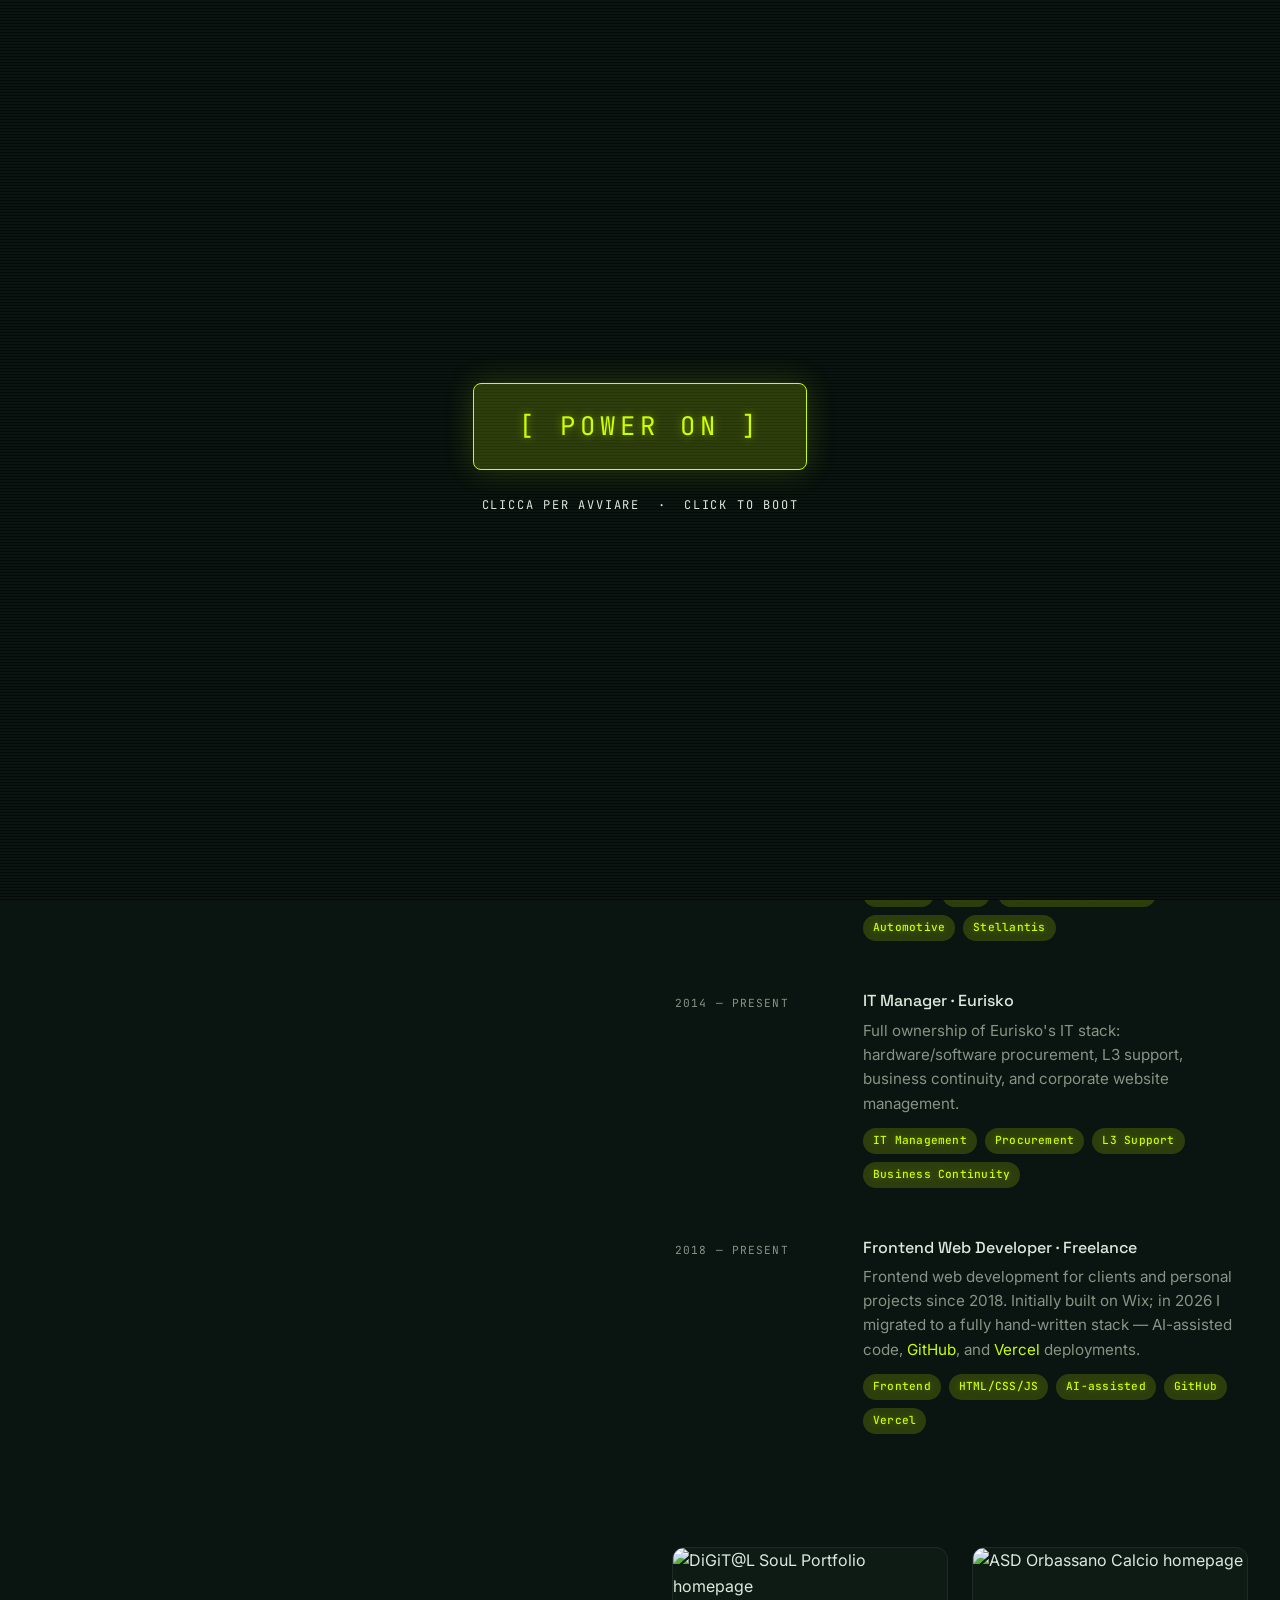
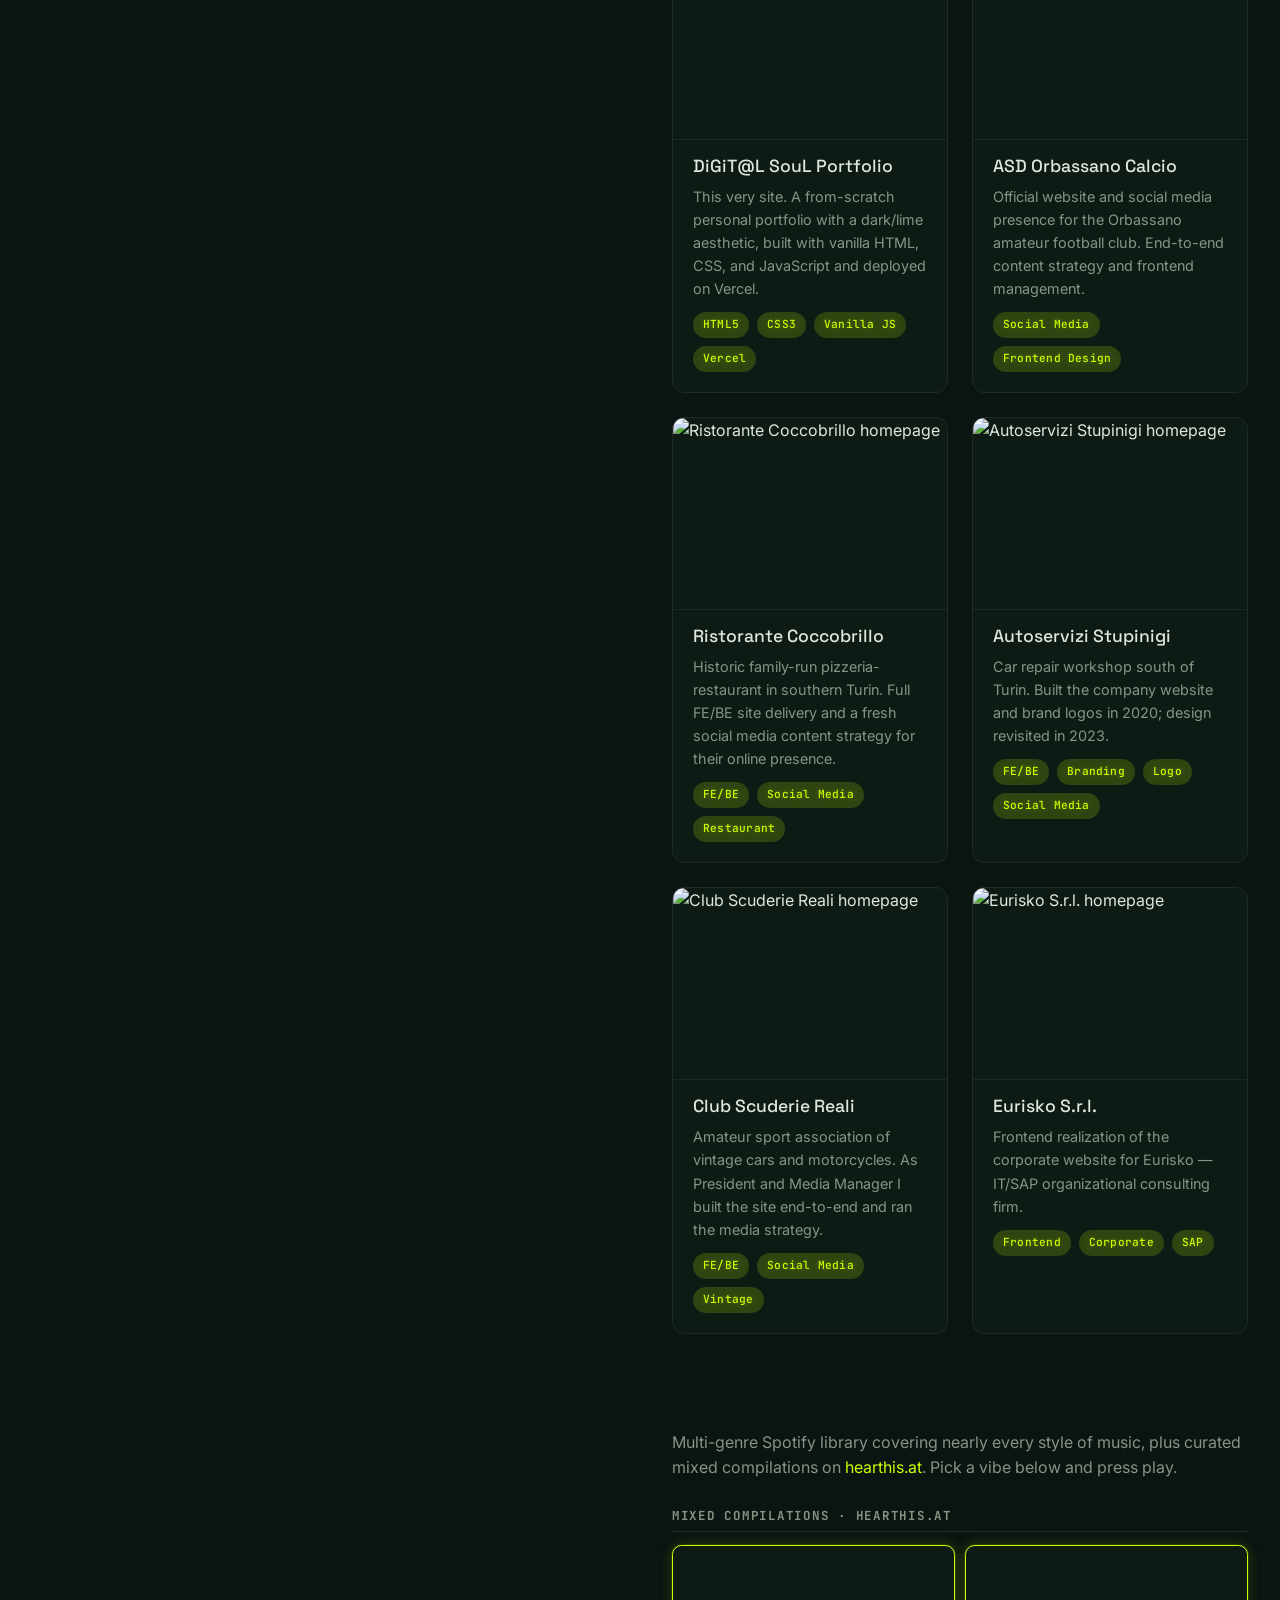
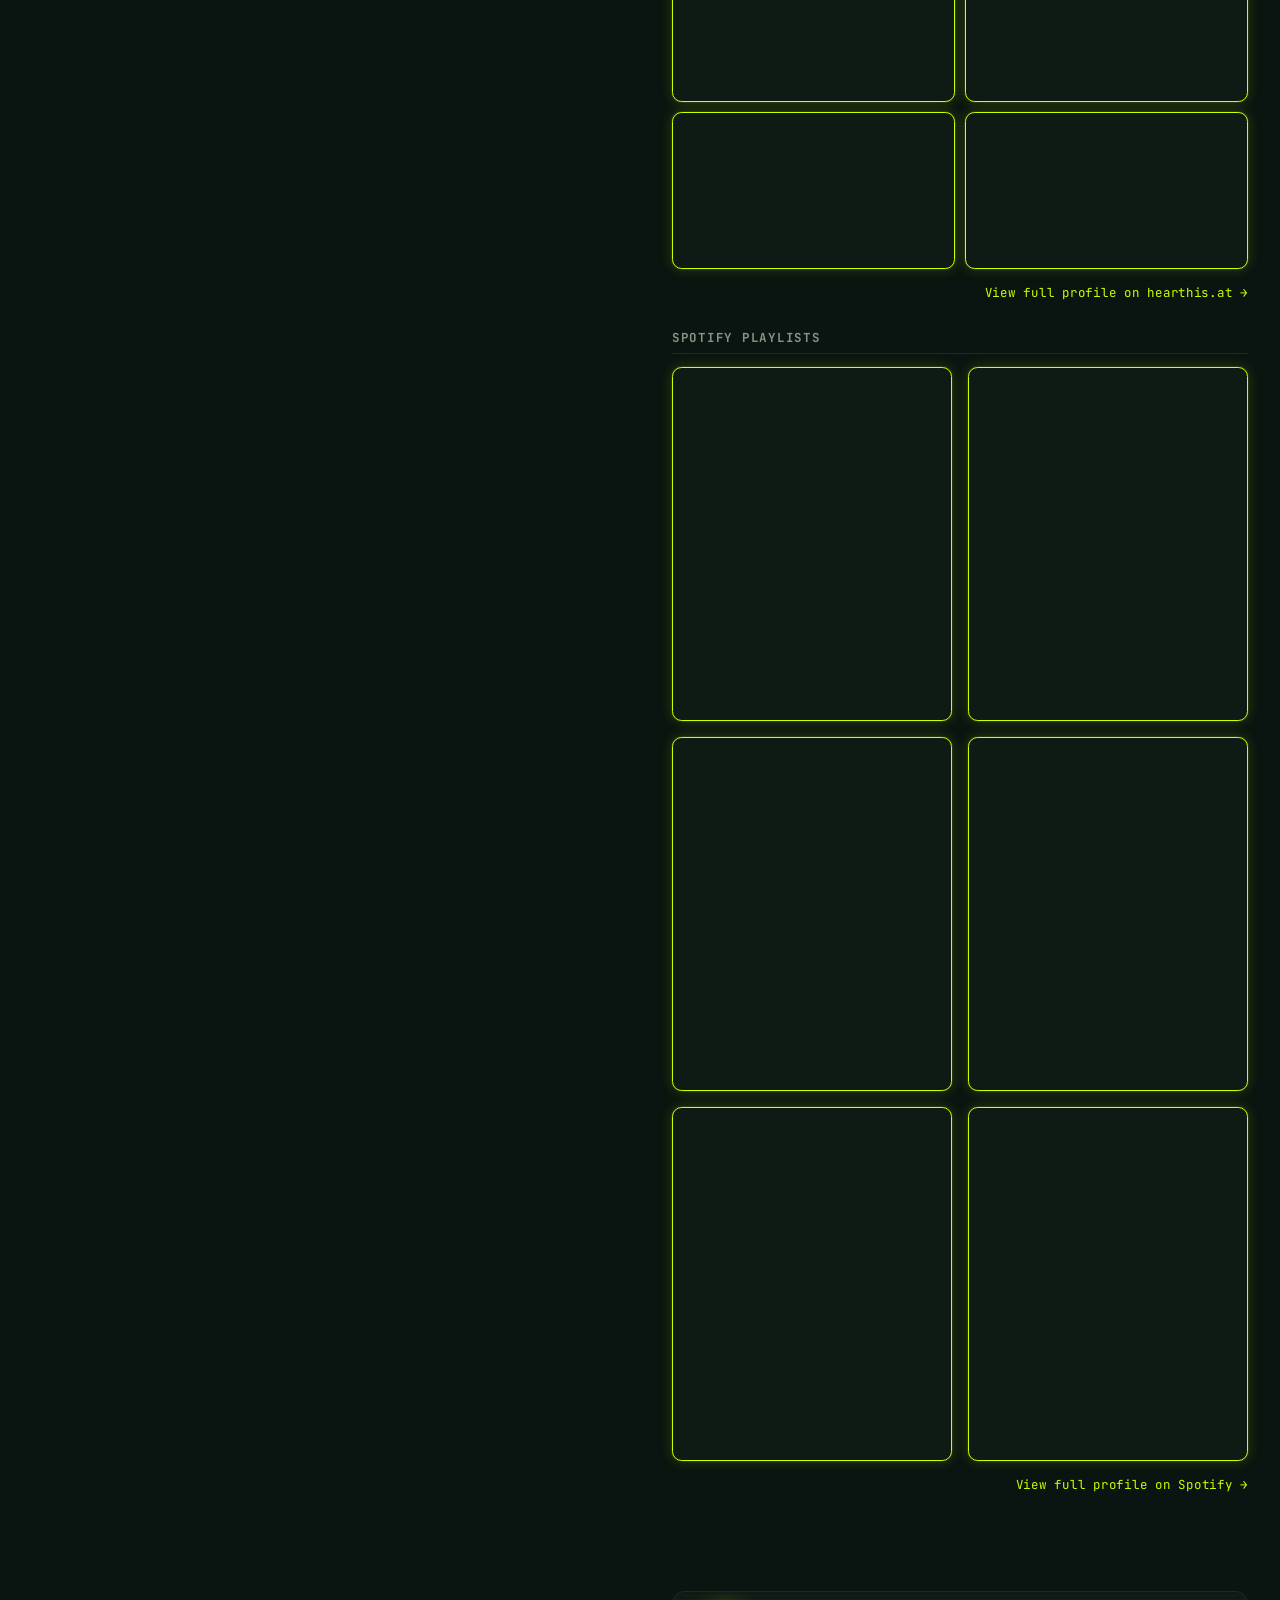
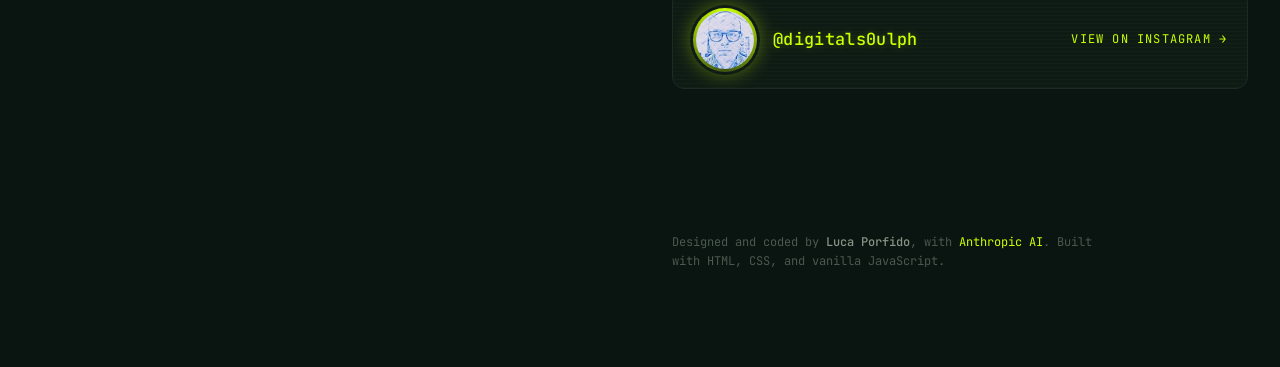
==== commit ea226c40: "fix: card Coccobrillo — uscita da modalità offline, link al nuovo dominio www.coccobrillo.it con scr" ====
--- a/index.html
+++ b/index.html
@@ -211,13 +211,9 @@
               </div>
             </a>
           </li>
-          <li class="project-card project-card--offline">
-            <a href="mailto:retroemulator01@gmail.com?subject=Coccobrillo%20website%20status" class="project-card__link">
-              <div class="project-card__image project-card__offline-tile" role="img" aria-label="Site under construction">
-                <span class="project-card__offline-icon" aria-hidden="true">⚠</span>
-                <span class="project-card__offline-title">Site under construction</span>
-                <span class="project-card__offline-cta">[ contact for status ]</span>
-              </div>
+          <li class="project-card">
+            <a href="https://www.coccobrillo.it" target="_blank" rel="noopener noreferrer" class="project-card__link">
+              <img src="https://s.wordpress.com/mshots/v1/https%3A%2F%2Fwww.coccobrillo.it?w=600&amp;h=400" alt="Ristorante Coccobrillo homepage" loading="lazy" class="project-card__image">
               <div class="project-card__body">
                 <h3 class="project-card__title">Ristorante Coccobrillo</h3>
                 <p class="project-card__description">Historic family-run pizzeria-restaurant in southern Turin. Full FE/BE site delivery and a fresh social media content strategy for their online presence.</p>
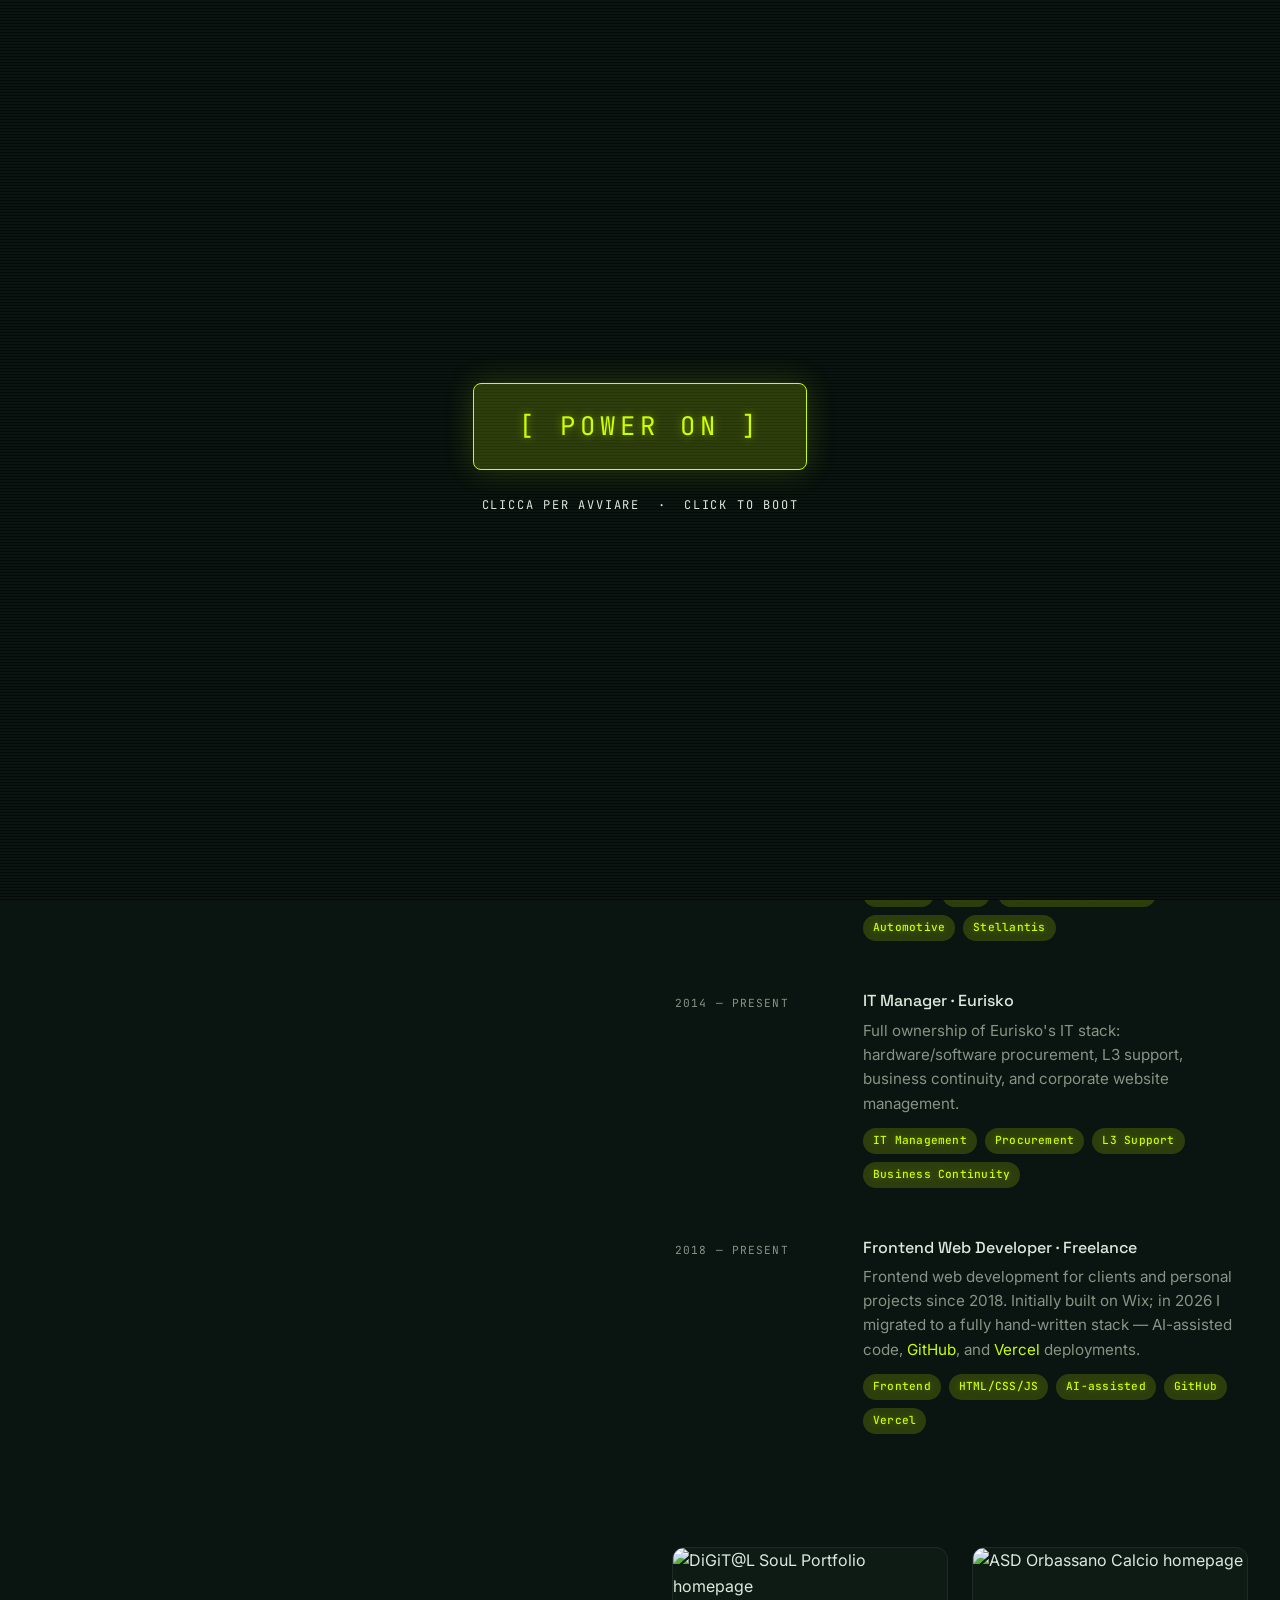
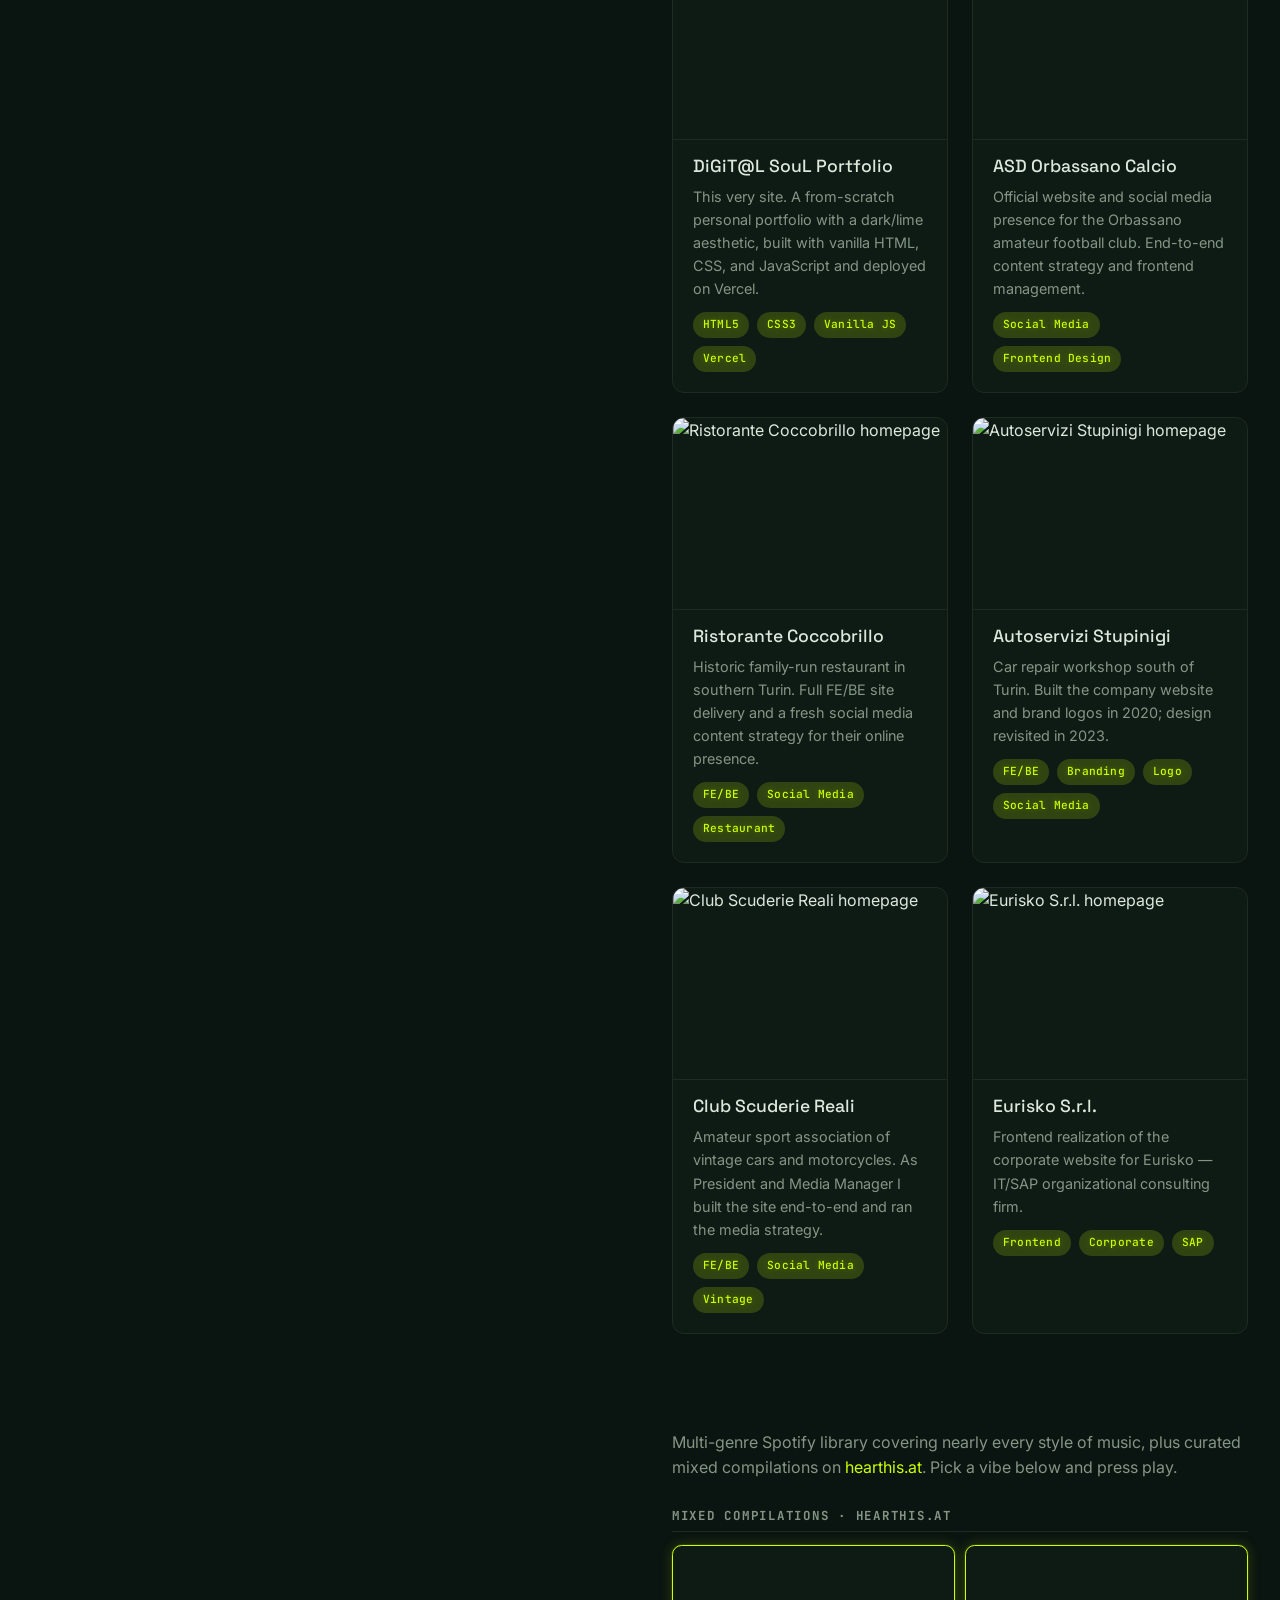
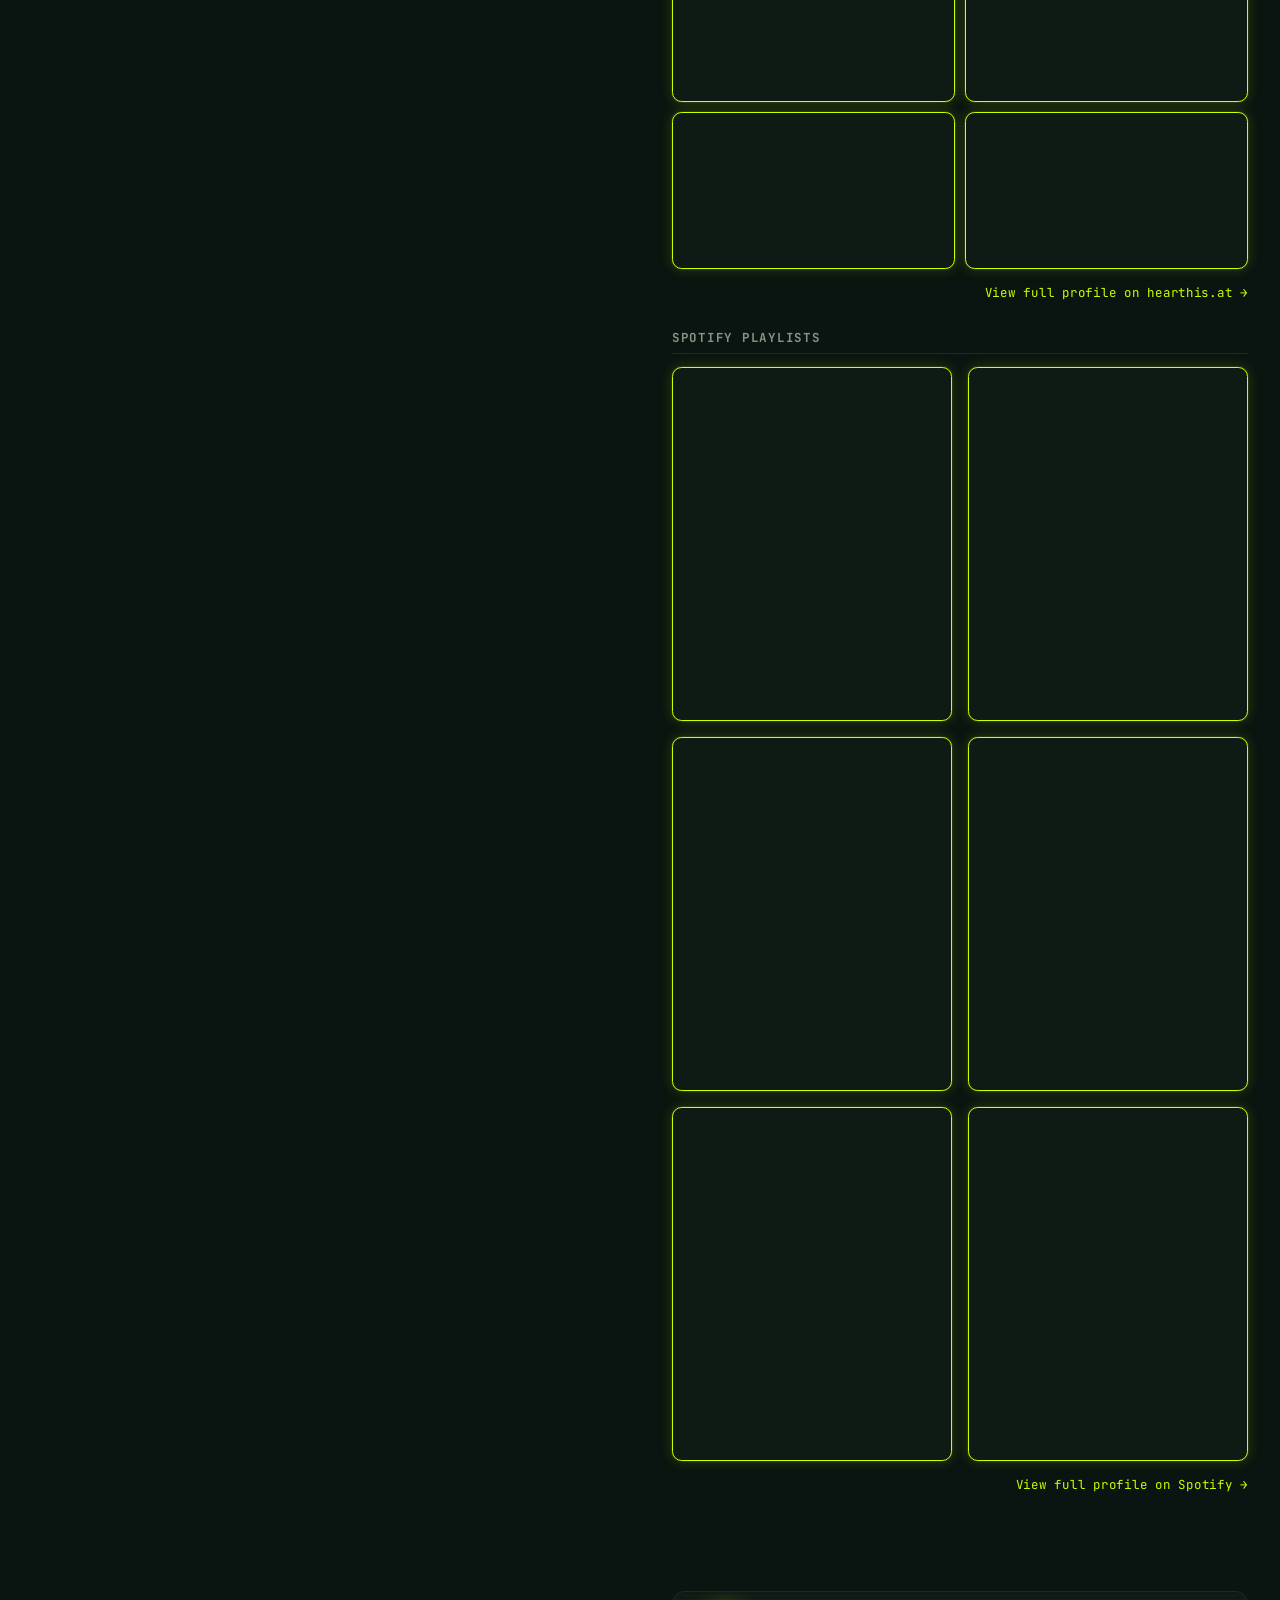
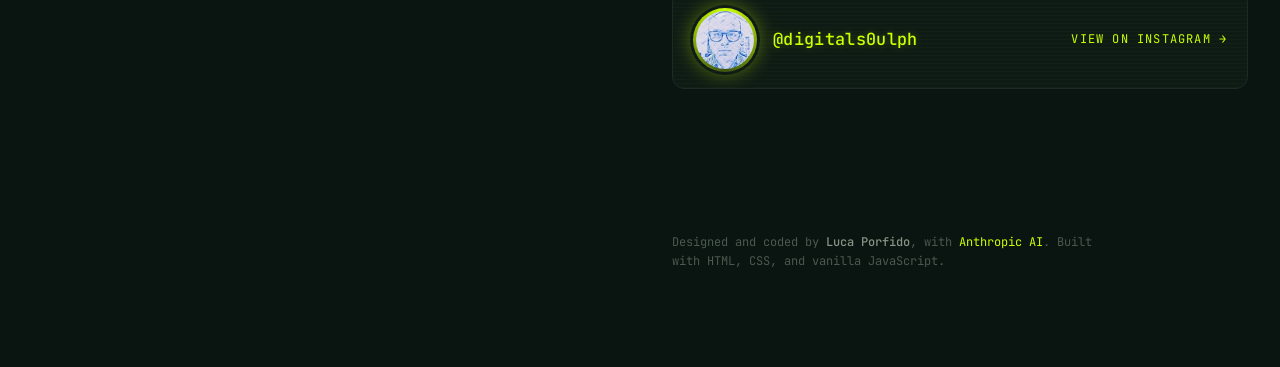
==== commit 7919c052: "fix: descrizione Coccobrillo — 'Storica pizzeria-ristorante / Historic family-run pizzeria-restauran" ====
--- a/index.html
+++ b/index.html
@@ -216,7 +216,7 @@
               <img src="https://s.wordpress.com/mshots/v1/https%3A%2F%2Fwww.coccobrillo.it?w=600&amp;h=400" alt="Ristorante Coccobrillo homepage" loading="lazy" class="project-card__image">
               <div class="project-card__body">
                 <h3 class="project-card__title">Ristorante Coccobrillo</h3>
-                <p class="project-card__description">Historic family-run pizzeria-restaurant in southern Turin. Full FE/BE site delivery and a fresh social media content strategy for their online presence.</p>
+                <p class="project-card__description">Historic family-run restaurant in southern Turin. Full FE/BE site delivery and a fresh social media content strategy for their online presence.</p>
                 <ul class="tags">
                   <li>FE/BE</li><li>Social Media</li><li>Restaurant</li>
                 </ul>
